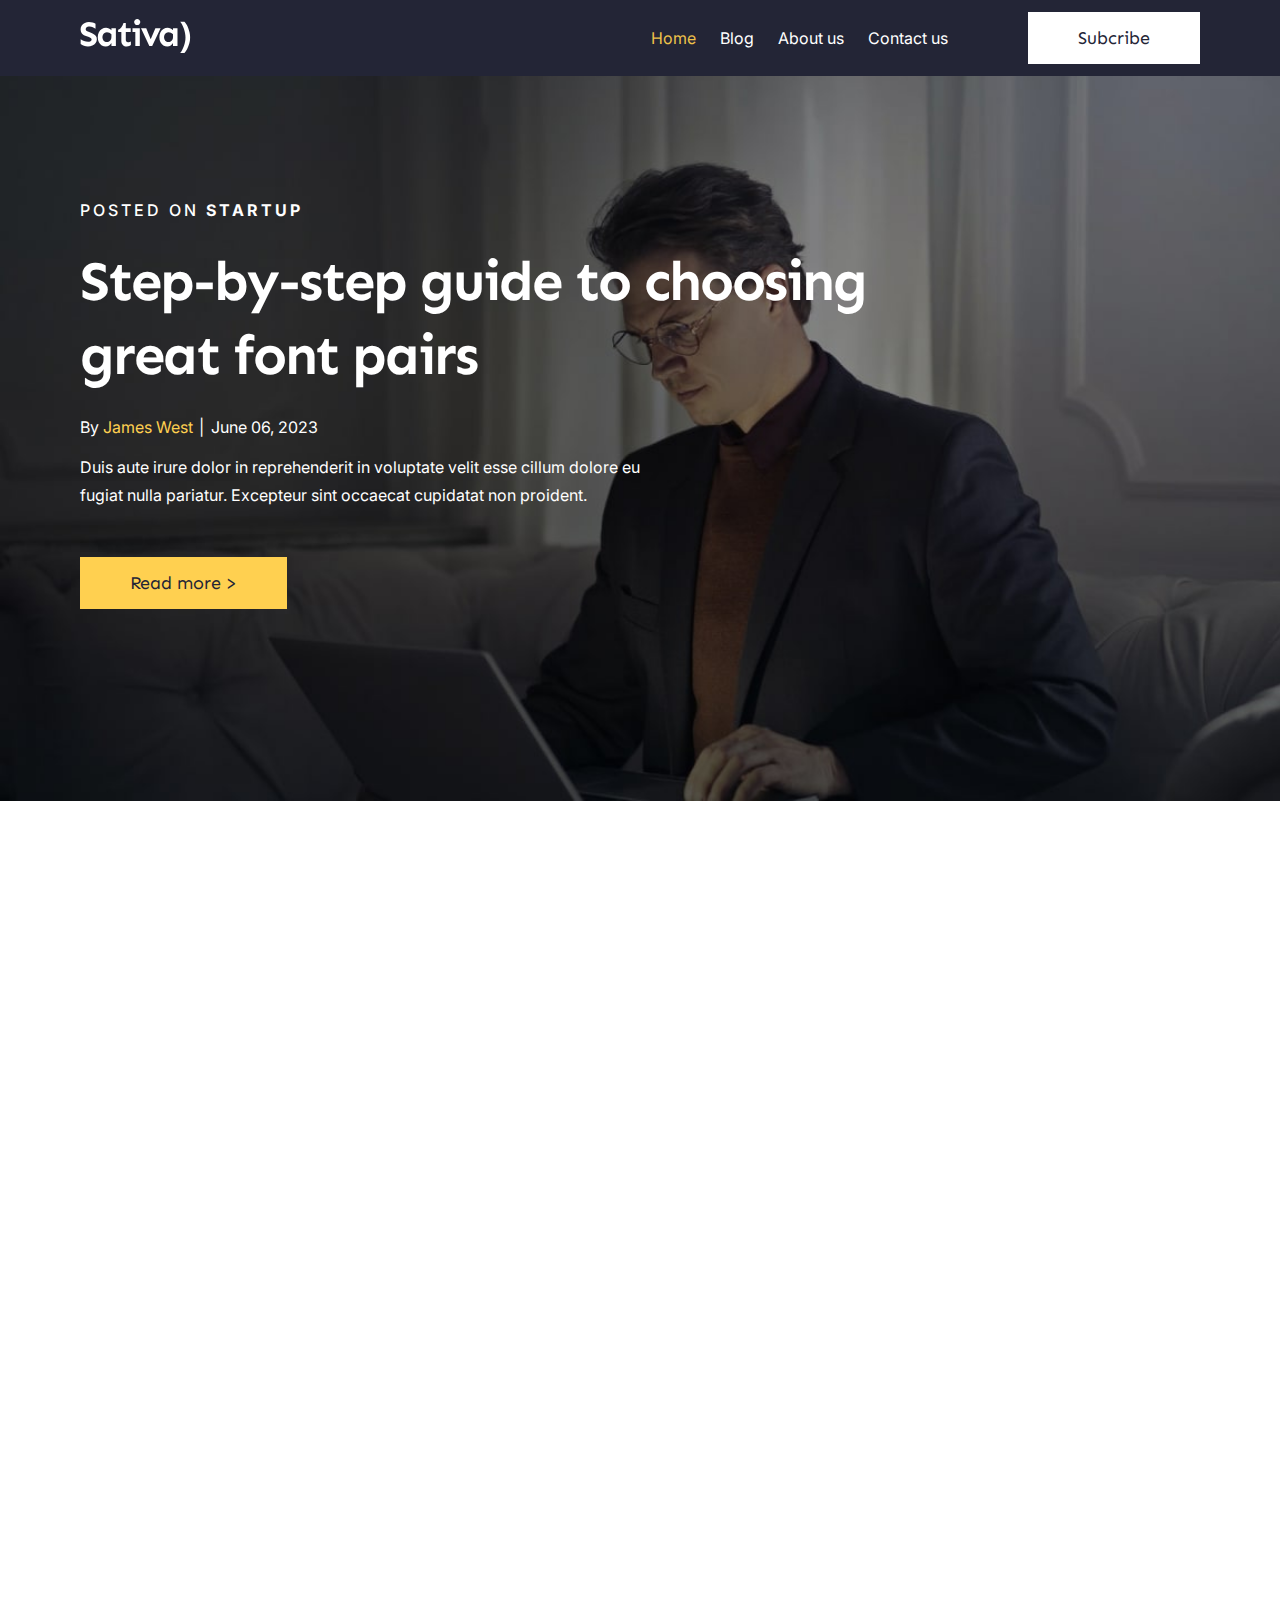
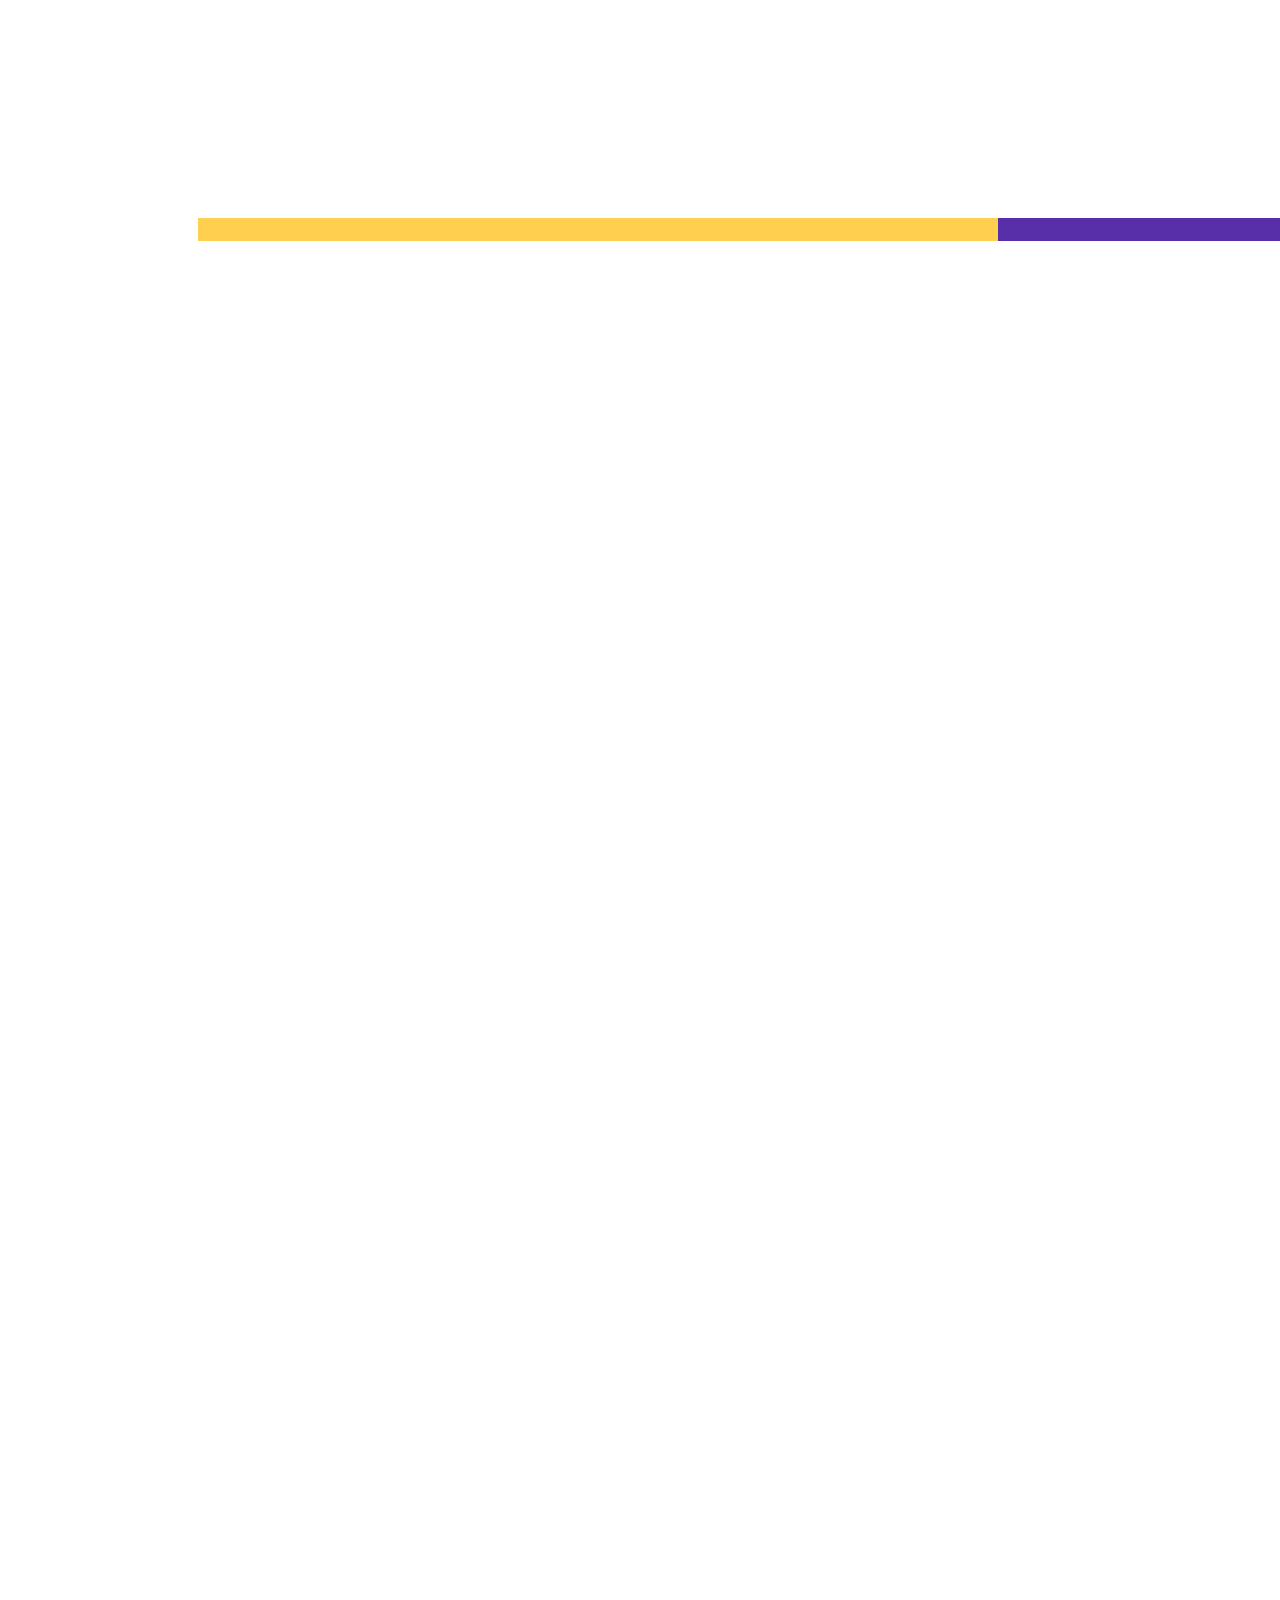
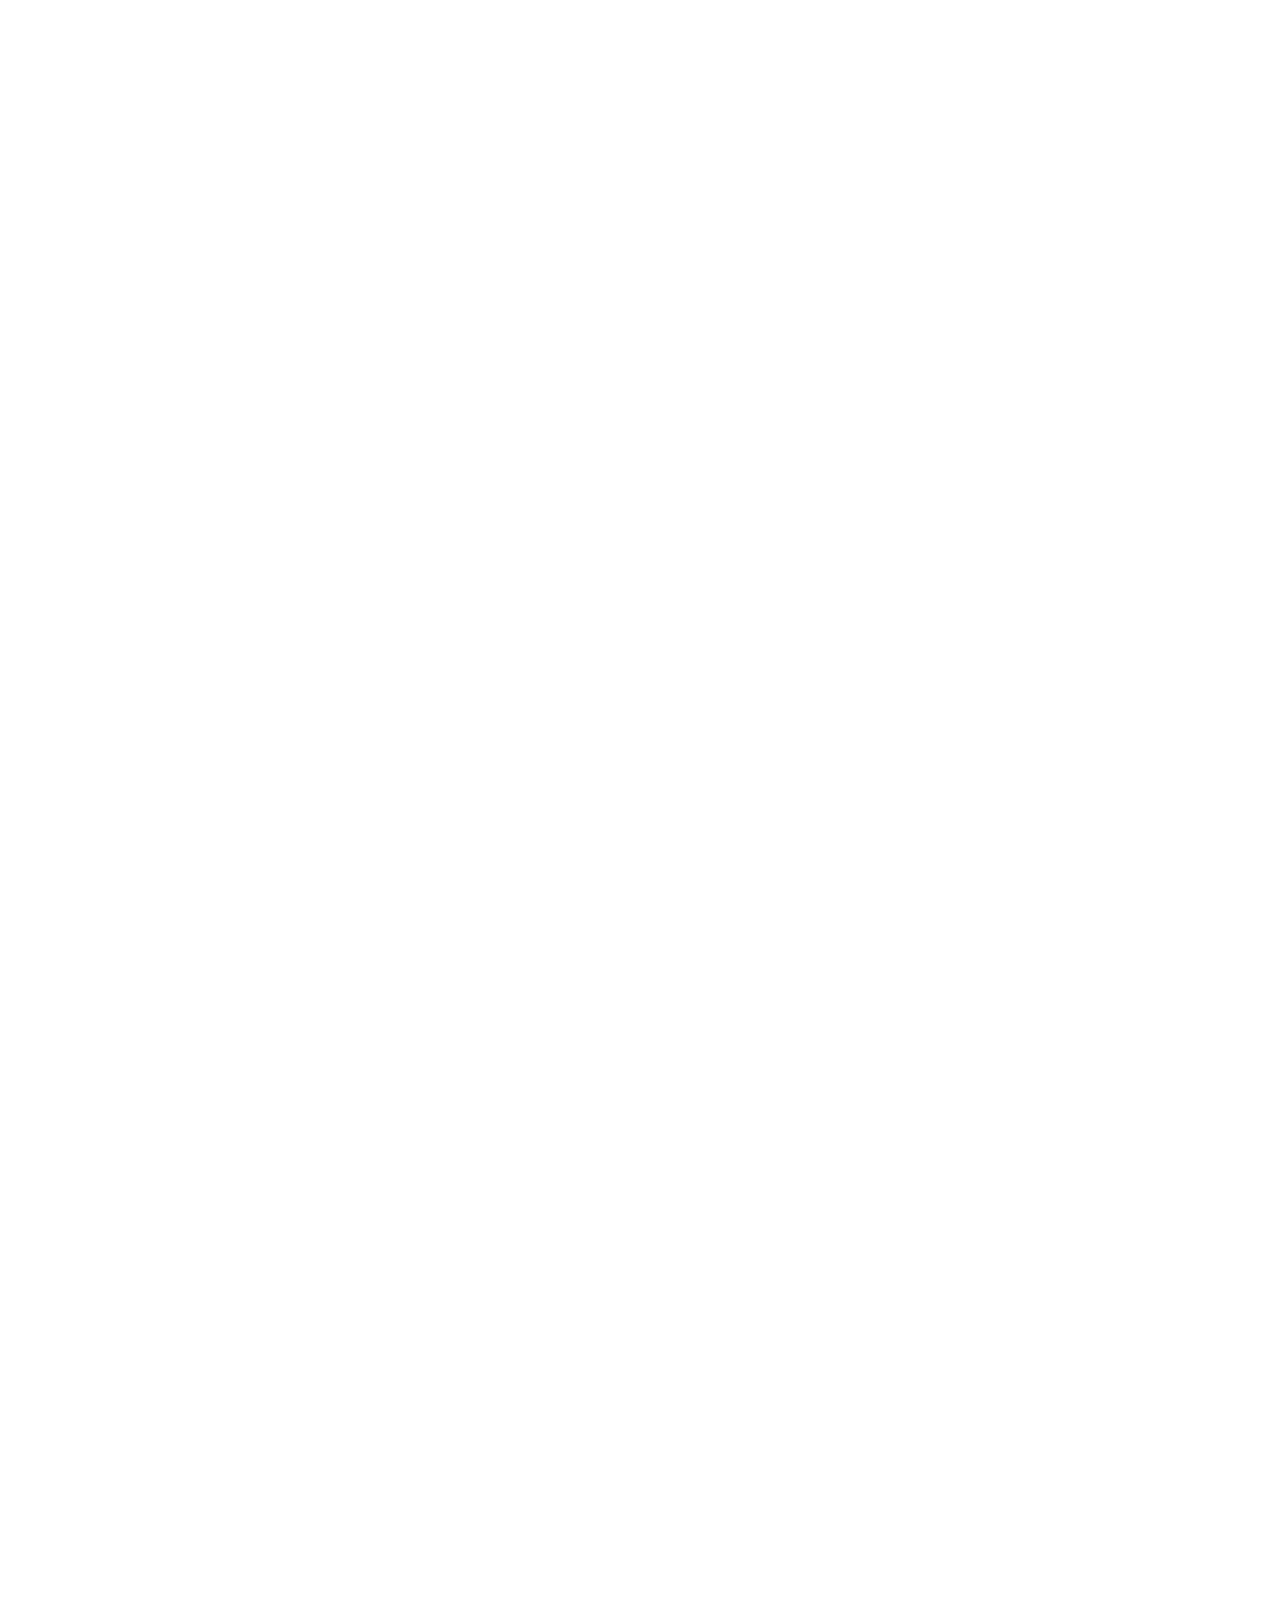
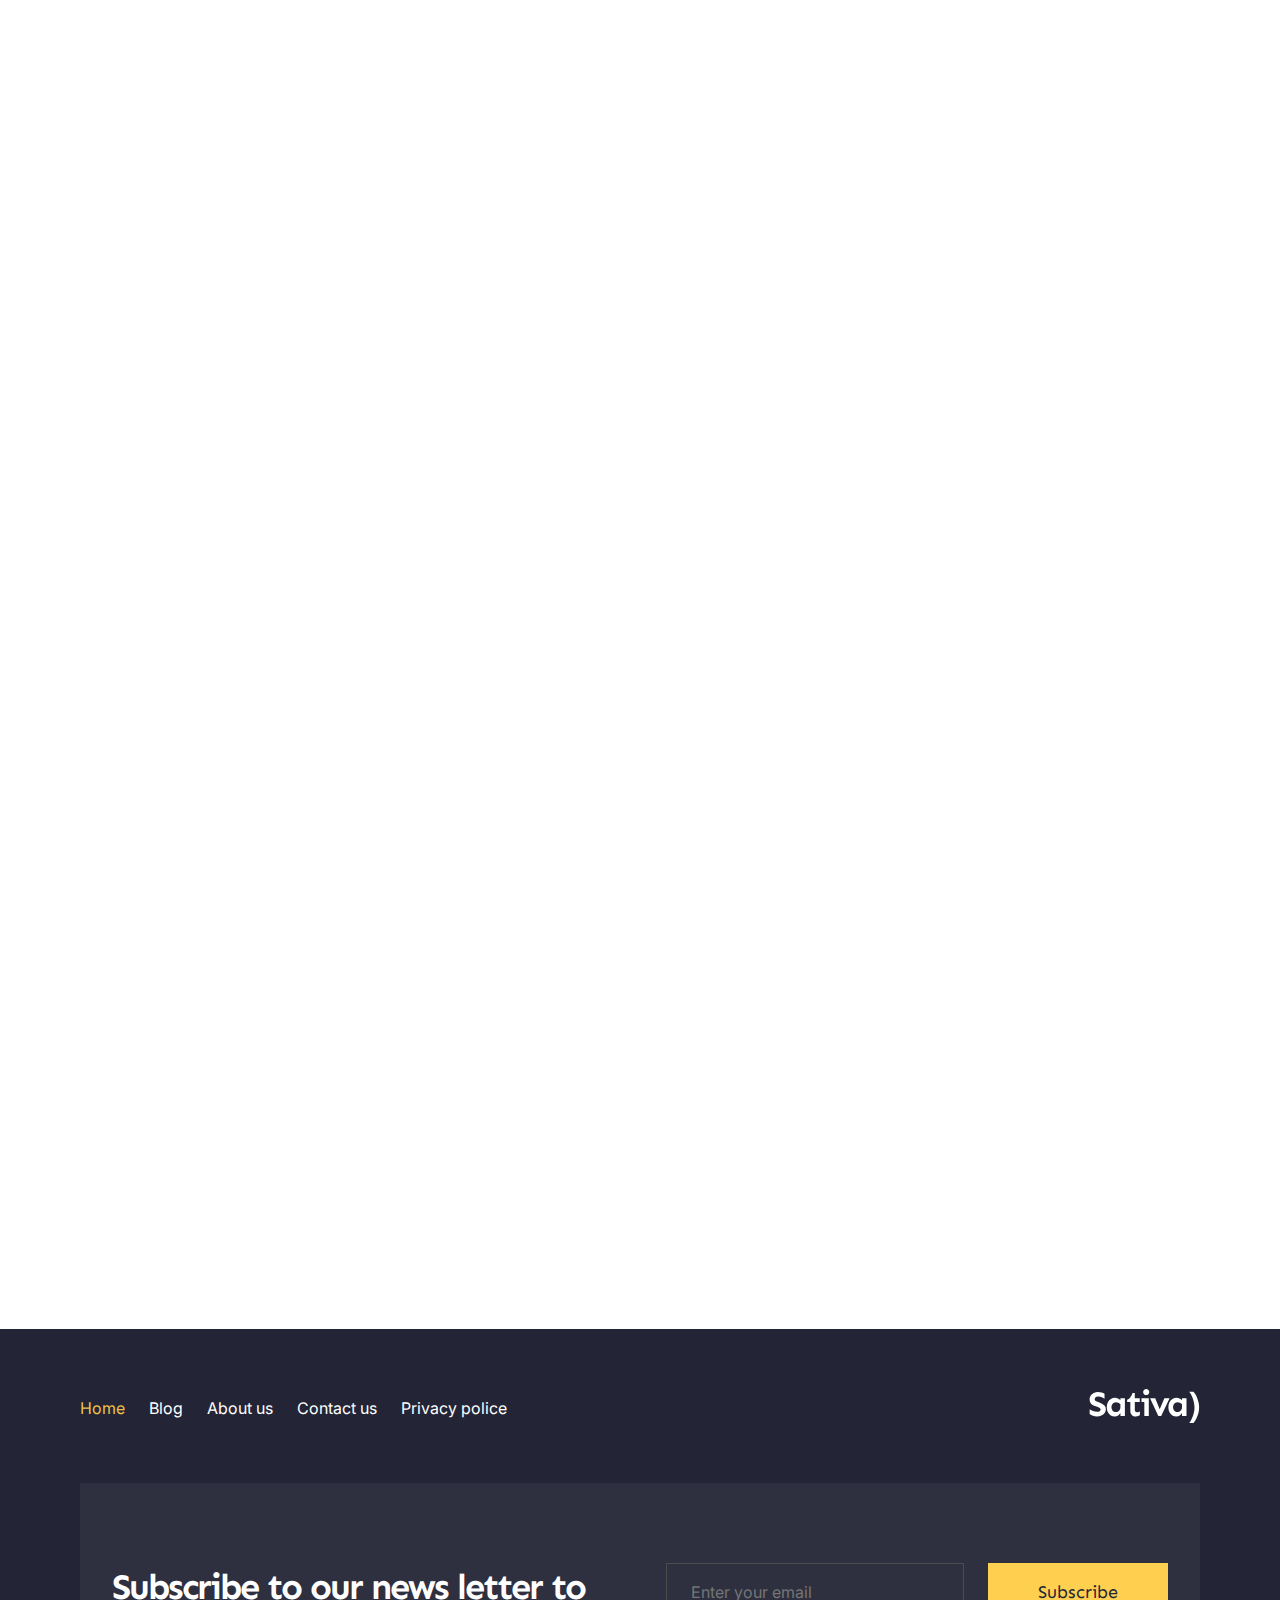
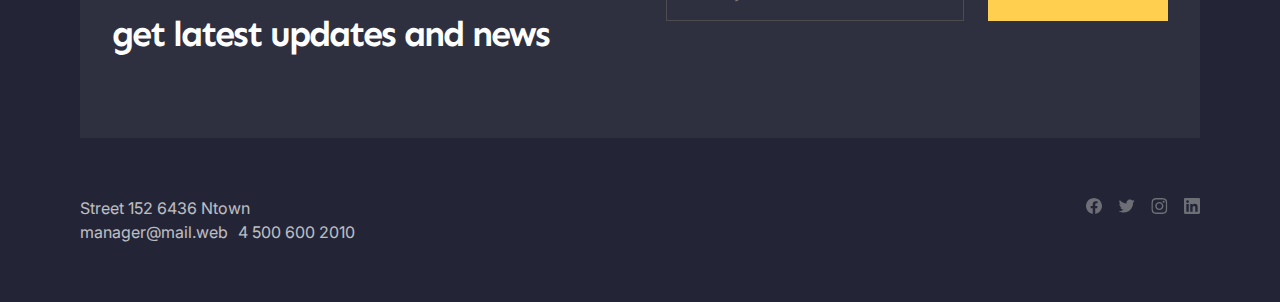
==== index.html @ 49f42a36 "Set of changes" ====
<!DOCTYPE html>
<html lang="en">
<head>
    <meta charset="UTF-8">
    <meta http-equiv="X-UA-Compatible" content="IE=edge">
    <meta name="viewport" content="width=device-width, initial-scale=1.0">
    <title>Home &mdash; Sativa&#41;</title>
    <link rel="stylesheet" href="./assets/css/styles.css">
    <link rel="icon" href="favicon.ico"> <!-- 32×32 -->
    <link rel="apple-touch-icon" href="images/favicons/apple.png">  <!-- 180×180 -->
</head>
<body class="home">
    <header class="home__header header">
        <div class="header__container">
            <div class="header__logo logo">
                <a href="#" class="logo__link">
                    <svg class="logo__svg" width="111" height="35" viewBox="0 0 111 35" xmlns="http://www.w3.org/2000/svg">
                        <path d="M8.94922 2.98828C10.3086 2.98828 11.5508 3.17578 12.6758 3.55078C13.8008 3.92578 14.75 4.35938 15.5234 4.85156V9.66797C14.6797 9.15234 13.7773 8.67188 12.8164 8.22656C11.8555 7.78125 10.7656 7.55859 9.54688 7.55859C8.9375 7.55859 8.32812 7.65234 7.71875 7.83984C7.13281 8.02734 6.64062 8.30859 6.24219 8.68359C5.86719 9.05859 5.67969 9.53906 5.67969 10.125C5.67969 10.8984 6.01953 11.4844 6.69922 11.8828C7.37891 12.2812 8.21094 12.6797 9.19531 13.0781L12.0781 14.2734C13.7188 14.9766 14.9258 15.832 15.6992 16.8398C16.4727 17.8477 16.8594 18.9961 16.8594 20.2852C16.8594 21.6914 16.4492 22.9336 15.6289 24.0117C14.832 25.0664 13.7539 25.8984 12.3945 26.5078C11.0586 27.1172 9.57031 27.4219 7.92969 27.4219C6.54688 27.4219 5.22266 27.1875 3.95703 26.7188C2.69141 26.25 1.58984 25.6758 0.652344 24.9961V20.1797C1.68359 20.9297 2.82031 21.5625 4.0625 22.0781C5.30469 22.5938 6.62891 22.8516 8.03516 22.8516C9.01953 22.8516 9.86328 22.6641 10.5664 22.2891C11.2695 21.8906 11.6211 21.3047 11.6211 20.5312C11.6211 19.9219 11.3281 19.4297 10.7422 19.0547C10.1797 18.6562 9.55859 18.3281 8.87891 18.0703L5.25781 16.6641C3.42969 15.9609 2.1875 15.0469 1.53125 13.9219C0.898438 12.7734 0.582031 11.5078 0.582031 10.125C0.582031 8.69531 0.96875 7.45312 1.74219 6.39844C2.53906 5.32031 3.57031 4.48828 4.83594 3.90234C6.10156 3.29297 7.47266 2.98828 8.94922 2.98828ZM26.0391 8.78906C27 8.78906 27.9727 9.01172 28.957 9.45703C29.9414 9.90234 30.7617 10.5 31.418 11.25V9.24609H35.8828V27H31.418V24.0117C30.9023 24.9727 30.1523 25.8047 29.168 26.5078C28.1836 27.1875 27.0352 27.5273 25.7227 27.5273C24.293 27.5273 22.9688 27.1641 21.75 26.4375C20.5547 25.7109 19.5938 24.6562 18.8672 23.2734C18.1406 21.8906 17.7773 20.2148 17.7773 18.2461C17.7773 16.2773 18.1406 14.5898 18.8672 13.1836C19.6172 11.7773 20.6133 10.6992 21.8555 9.94922C23.1211 9.17578 24.5156 8.78906 26.0391 8.78906ZM26.9531 13.1484C26.0156 13.1484 25.207 13.3945 24.5273 13.8867C23.8711 14.3555 23.3555 14.9766 22.9805 15.75C22.6055 16.5234 22.418 17.3555 22.418 18.2461C22.418 19.582 22.8164 20.7188 23.6133 21.6562C24.4336 22.5938 25.5117 23.0625 26.8477 23.0625C27.6445 23.0625 28.3828 22.8516 29.0625 22.4297C29.7656 22.0078 30.3281 21.4219 30.75 20.6719C31.1953 19.8984 31.418 18.9727 31.418 17.8945V15.3633C30.7852 14.6836 30.0938 14.1445 29.3438 13.7461C28.6172 13.3477 27.8203 13.1484 26.9531 13.1484ZM45.8008 4.07812V9.24609H50.7227V12.9727H45.8008V20.6367C45.8008 21.4336 45.9766 22.0664 46.3281 22.5352C46.7031 22.9805 47.2539 23.2031 47.9805 23.2031C48.6133 23.2031 49.1523 23.1328 49.5977 22.9922C50.0664 22.8516 50.5 22.6523 50.8984 22.3945V25.9453C50.4531 26.3906 49.8906 26.7656 49.2109 27.0703C48.5547 27.375 47.7227 27.5273 46.7148 27.5273C45.1211 27.5273 43.8203 27.0234 42.8125 26.0156C41.8281 24.9844 41.3359 23.5781 41.3359 21.7969V12.9727H38.1367V10.6875C39.2617 10.2891 40.293 9.53906 41.2305 8.4375C42.1914 7.33594 42.9531 5.88281 43.5156 4.07812H45.8008ZM57.1953 0C58.0391 0 58.7656 0.304687 59.375 0.914062C59.9844 1.5 60.2891 2.20312 60.2891 3.02344C60.2891 3.82031 59.9844 4.52344 59.375 5.13281C58.7656 5.74219 58.0391 6.04688 57.1953 6.04688C56.3516 6.04688 55.625 5.74219 55.0156 5.13281C54.4297 4.52344 54.1367 3.82031 54.1367 3.02344C54.1367 2.20312 54.4297 1.5 55.0156 0.914062C55.625 0.304687 56.3516 0 57.1953 0ZM59.7969 9.24609V27H55.332V13.043H52.4844V9.24609H59.7969ZM80.5781 9.24609L72.1758 27H69.3281L61.0312 9.24609H66.2344L70.6992 20.25L75.375 9.24609H80.5781ZM87.6484 8.78906C88.6094 8.78906 89.582 9.01172 90.5664 9.45703C91.5508 9.90234 92.3711 10.5 93.0273 11.25V9.24609H97.4922V27H93.0273V24.0117C92.5117 24.9727 91.7617 25.8047 90.7773 26.5078C89.793 27.1875 88.6445 27.5273 87.332 27.5273C85.9023 27.5273 84.5781 27.1641 83.3594 26.4375C82.1641 25.7109 81.2031 24.6562 80.4766 23.2734C79.75 21.8906 79.3867 20.2148 79.3867 18.2461C79.3867 16.2773 79.75 14.5898 80.4766 13.1836C81.2266 11.7773 82.2227 10.6992 83.4648 9.94922C84.7305 9.17578 86.125 8.78906 87.6484 8.78906ZM88.5625 13.1484C87.625 13.1484 86.8164 13.3945 86.1367 13.8867C85.4805 14.3555 84.9648 14.9766 84.5898 15.75C84.2148 16.5234 84.0273 17.3555 84.0273 18.2461C84.0273 19.582 84.4258 20.7188 85.2227 21.6562C86.043 22.5938 87.1211 23.0625 88.457 23.0625C89.2539 23.0625 89.9922 22.8516 90.6719 22.4297C91.375 22.0078 91.9375 21.4219 92.3594 20.6719C92.8047 19.8984 93.0273 18.9727 93.0273 17.8945V15.3633C92.3945 14.6836 91.7031 14.1445 90.9531 13.7461C90.2266 13.3477 89.4297 13.1484 88.5625 13.1484ZM100.168 2.74219H104.422C105.148 3.49219 105.852 4.44141 106.531 5.58984C107.211 6.73828 107.82 8.01562 108.359 9.42188C108.898 10.8281 109.32 12.293 109.625 13.8164C109.953 15.3398 110.117 16.8633 110.117 18.3867C110.117 20.5195 109.836 22.5938 109.273 24.6094C108.734 26.625 108.031 28.4414 107.164 30.0586C106.297 31.6992 105.383 33.0234 104.422 34.0312H100.168C100.871 33.2344 101.539 32.2383 102.172 31.043C102.828 29.8477 103.402 28.5352 103.895 27.1055C104.387 25.6992 104.773 24.2461 105.055 22.7461C105.336 21.2461 105.477 19.793 105.477 18.3867C105.477 17.0742 105.336 15.6797 105.055 14.2031C104.773 12.7031 104.387 11.2266 103.895 9.77344C103.402 8.32031 102.828 6.98437 102.172 5.76562C101.539 4.54688 100.871 3.53906 100.168 2.74219Z"/>
                    </svg>
                </a>
            </div>
            <div class="header__menu menu">
                <div class="menu__icon">
                    <span class="menu__stripe"></span>
                </div>
                <nav class="menu__body">
                    <ul class="menu__list">
                        <li class="menu__item">
                            <a href="#" class="menu__link menu__link_current">Home</a>
                        </li>
                        <li class="menu__item">
                            <a href="./pages/blog.html" class="menu__link">Blog</a>
                        </li>
                        <li class="menu__item">
                            <a href="./pages/about.html" class="menu__link">About us</a>
                        </li>
                        <li class="menu__item">
                            <a href="./pages/contact.html" class="menu__link">Contact us</a>
                        </li>
                        <li class="menu__item">
                            <a data-goto="#subscribe" href="#" class="menu__link menu__link_hidden">Subscribe</a>
                        </li>
                        <li class="menu__item">
                            <a href="./pages/privacy.html" class="menu__link menu__link_hidden">Privacy policy</a>
                        </li>
                    </ul>
                </nav>
            </div>
            <a data-goto="#subscribe" href="#" class="header__subscribe button button_white">Subcribe</a>
        </div>
    </header>
    <main class="home__main">
        <h1 hidden>Sativa</h1>
        <section class="home__hero hero">
            <div class="hero__container">
                <div class="hero__body">
                    <p class="hero__label label label_light label_fw500">
                        Posted on <strong>startup</strong>
                    </p>
                    <p class="hero__title title title_56px title_light">Step-by-step guide to choosing great font pairs</p>
                    <p class="hero__info publish-info publish-info_light">
                        <span class="publish-info__authorship">
                            By
                            <span class="publish-info__name publish-info__name_yellow">James West</span>
                        </span>
                        <span class="publish-info__separator">&#124;</span>
                        <time class="publish-info__date" datetime="2023-06-06">June 06, 2023</time>
                    </p>
                    <p class="hero__text text text_light">Duis aute irure dolor in reprehenderit in voluptate velit esse cillum dolore eu fugiat nulla pariatur. Excepteur sint occaecat cupidatat non proident.</p>
                </div>
                <a href="./pages/post.html" class="hero__button button">Read more &#62;</a>
            </div>
        </section>
        <section class="home__featured featured">
            <div class="featured__container">
                <section class="featured__post">
                    <h2 class="featured__title title title_36px">Featured post</h2>
                    <div class="post-featured">
                        <div class="post-featured__picture">
                            <img class="post-featured__img" src="./assets/img/featured_post_pic.jpg" alt="light building with many windows">
                        </div>
                        <p class="post-featured__info publish-info">
                            <span class="publish-info__authorship">
                                By
                                <span class="publish-info__name">James Doe</span>
                            </span>
                            <span class="publish-info__separator">&#124;</span>
                            <time class="publish-info__date" datetime="2023-07-17">Jule 17, 2023</time>
                        </p>
                        <h3 class="post-featured__title title title_28px">Lorem ipsum dolor sit amet, consectetur adipiscing elit, sed do eiusmod tempor.</h3>
                        <p class="post-featured__text text">
                            Duis aute irure dolor in reprehenderit in voluptate velit esse cillum dolore eu fugiat nulla pariatur. Excepteur sint occaecat cupidatat non proident.
                        </p>
                        <a href="./pages/post.html" class="post-featured__button button">Read more &#62;</a>
                    </div>
                </section>
                <section class="featured__more">
                    <div class="featured__row">
                        <h2 class="featured__title title title_36px">More posts</h2>
                        <a href="./pages/blog.html" class="featured__button view-button">View all</a>
                    </div>
                    <ul class="featured__list posts-list">
                        <li class="posts-list__item">
                            <p class="posts-list__info publish-info publish-info">
                                <span class="publish-info__authorship">
                                    By
                                    <span class="publish-info__name">John Deo</span>
                                </span>
                                <span class="publish-info__separator">&#124;</span>
                                <time class="publish-info__date" datetime="2023-08-23">Aug 23, 2023</time>
                            </p>
                            <a href="./pages/post.html" class="posts-list__link">
                                <h4 class="posts-list__title title title_24px">
                                    8 Figma design systems that you can download for free today.
                                </h4>
                            </a>
                        </li>
                        <li class="posts-list__item">
                            <p class="posts-list__info publish-info publish-info">
                                <span class="publish-info__authorship">
                                    By
                                    <span class="publish-info__name">John Deo</span>
                                </span>
                                <span class="publish-info__separator">&#124;</span>
                                <time class="publish-info__date" datetime="2023-08-23">Aug 23, 2023</time>
                            </p>
                            <a href="./pages/post.html" class="posts-list__link">
                                <h4 class="posts-list__title title title_24px">
                                    8 Figma design systems that you can download for free today.
                                </h4>
                            </a>
                        </li>
                        <li class="posts-list__item">
                            <p class="posts-list__info publish-info publish-info">
                                <span class="publish-info__authorship">
                                    By
                                    <span class="publish-info__name">John Deo</span>
                                </span>
                                <span class="publish-info__separator">&#124;</span>
                                <time class="publish-info__date" datetime="2023-08-23">Aug 23, 2023</time>
                            </p>
                            <a href="./pages/post.html" class="posts-list__link">
                                <h4 class="posts-list__title title title_24px">
                                    8 Figma design systems that you can download for free today.
                                </h4>
                            </a>
                        </li>
                    </ul>
                </section>
            </div>
        </section>
        <div class="home__decorate decorate">
            <div class="decorate__white"></div>
            <div class="decorate__yellow"></div>
            <div class="decorate__purple"></div>
        </div>
        <section class="home__whoweare whoweare">
            <div class="whoweare__container">
                <div class="whoweare__wrap">
                    <div class="whoweare__row">
                        <section class="whoweare__about">
                            <p class="whoweare__label label">About us</p>
                            <p class="whoweare__title title title_36px">
                                We are a community of content writers who share their learnings
                            </p>
                            <p class="whoweare__text text">
                                Lorem ipsum dolor sit amet, consectetur adipiscing elit, sed do eiusmod tempor incididunt ut labore et dolore magna aliqua.
                            </p>
                        </section>
                        <section class="whoweare__mission">
                            <p class="whoweare__label label">Our mission</p>
                            <p class="whoweare__title title title_36px">
                                Creating valuable content for creatives all around the world
                            </p>
                            <p class="whoweare__text text">
                                Lorem ipsum dolor sit amet, consectetur adipiscing elit, sed do eiusmod tempor incididunt ut labore et dolore magna aliqua. Ut enim ad minim veniam, quis nostrud exercitation ullamco laboris nisi ut aliquip ex ea commodo consequat.
                            </p>
                        </section>
                    </div>
                    <a href="./pages/about.html" class="whoweare__btn button button_transparent">Read more &#62;</a>
                </div>
            </div>
        </section>
        <section class="home__categories categories">
            <div class="categories__container">
                <h2 class="categories__title title title_36px">Choose a Category</h2>
                <ul class="categories__list list-categories">
                    <li class="list-categories__item">
                        <a href="./pages/category.html" class="list-categories__link">
                            <div class="list-categories__body">
                                <div class="list-categories__icon">
                                    <img src="./assets/img/business_icon.svg" alt="" class="list-categories__img">
                                </div>
                                <h3 class="list-categories__title title title_28px">Business</h3>
                                <p class="list-categories__text text">Lorem ipsum dolor sit amet, consectetuer adipiscing elit.</p>
                            </div>
                        </a>
                    </li>
                    <li class="list-categories__item">
                        <a href="./pages/category.html" class="list-categories__link">
                            <div class="list-categories__body">
                                <div class="list-categories__icon">
                                    <img src="./assets/img/startup_icon.svg" alt="" class="list-categories__img">
                                </div>
                                <h3 class="list-categories__title title title_28px">Startup</h3>
                                <p class="list-categories__text text">Lorem ipsum dolor sit amet, consectetuer adipiscing elit.</p>
                            </div>
                        </a>
                    </li>
                    <li class="list-categories__item">
                        <a href="./pages/category.html" class="list-categories__link">
                            <div class="list-categories__body">
                                <div class="list-categories__icon">
                                    <img src="./assets/img/economy_icon.svg" alt="" class="list-categories__img">
                                </div>
                                <h3 class="list-categories__title title title_28px">Economy</h3>
                                <p class="list-categories__text text">Lorem ipsum dolor sit amet, consectetuer adipiscing elit.</p>
                            </div>
                        </a>
                    </li>
                    <li class="list-categories__item">
                        <a href="./pages/category.html" class="list-categories__link">
                            <div class="list-categories__body">
                                <div class="list-categories__icon">
                                    <img src="./assets/img/tech_icon.svg" alt="" class="list-categories__img">
                                </div>
                                <h3 class="list-categories__title title title_28px">Technology</h3>
                                <p class="list-categories__text text">Lorem ipsum dolor sit amet, consectetuer adipiscing elit.</p>
                            </div>
                        </a>
                    </li>
                </ul>
            </div>
        </section>
        <section class="home__history history">
            <div class="history__container">
                <div class="history__wrap">
                    <p class="history__label label">Why we started</p>
                    <h2 class="history__title title title_48px">
                        It started out as a simple idea and evolved into our passion
                    </h2>
                    <p class="history__text text">
                        Lorem ipsum dolor sit amet, consectetur adipiscing elit, sed do eiusmod tempor incididunt ut labore et dolore magna aliqua. Ut enim ad minim veniam, quis nostrud exercitation ullamco laboris nisi ut aliquip.
                    </p>
                    <a href="./pages/about.html" class="history__btn button">Discover our history &#62;</a>
                </div>
            </div>
        </section>
        <section class="home__authors authors">
            <div class="authors__container">
                <h2 class="authors__title title title_36px">Our authors</h2>
                <ul class="authors__list writers">
                    <li class="writers__item">
                        <a href="./pages/author.html" class="writers__link">
                            <div class="writers__avatar">
                                <img src="./assets/img/floyd_miles.jpg" alt="man in yellow shirt wearing glasses" class="writers__img">
                            </div>
                            <p class="writers__name title title_28px">Floyd Miles</p>
                        </a>               
                        <p class="writers__text text text_14px">Content Writer @Company</p>
                        <ul class="writers__social social-links">
                            <li class="social-links__item">
                                <a href="https://www.facebook.com" class="social-links__link" target="_blank">
                                    <div class="social-links__icon">
                                        <img src="./assets/img/fb_icon.svg" alt="facebook logo" class="social-links__img">
                                    </div>
                                </a>
                            </li>
                            <li class="social-links__item">
                                <a href="https://www.twitter.com" class="social-links__link" target="_blank">
                                    <div class="social-links__icon">
                                        <img src="./assets/img/twitter_icon.svg" alt="twitter logo" class="social-links__img">
                                    </div>
                                </a>
                            </li>
                            <li class="social-links__item">
                                <a href="https://www.instagram.com" class="social-links__link" target="_blank">
                                    <div class="social-links__icon">
                                        <img src="./assets/img/inst_icon.svg" alt="instagram icon" class="social-links__img">
                                    </div>
                                </a>
                            </li>
                            <li class="social-links__item">
                                <a href="https://www.linkedin.com" class="social-links__link" target="_blank">
                                    <div class="social-links__icon">
                                        <img src="./assets/img/linkedin_icon.svg" alt="LinkedIn logo" class="social-links__img">
                                    </div>
                                </a>
                            </li>
                        </ul>
                    </li>
                    <li class="writers__item">
                        <a href="./pages/author.html" class="writers__link">
                            <div class="writers__avatar">
                                <img src="./assets/img/dianne_russell.jpg" alt="women in white and black shirt wearing sunglasses" class="writers__img">
                            </div>
                            <p class="writers__name title title_28px">Dianne Russell</p>
                        </a>
                        <p class="writers__text text text_14px">Content Writer @Company</p>
                        <ul class="writers__social social-links">
                            <li class="social-links__item">
                                <a href="https://www.facebook.com" class="social-links__link" target="_blank">
                                    <div class="social-links__icon">
                                        <img src="./assets/img/fb_icon.svg" alt="facebook logo" class="social-links__img">
                                    </div>
                                </a>
                            </li>
                            <li class="social-links__item">
                                <a href="https://www.twitter.com" class="social-links__link" target="_blank">
                                    <div class="social-links__icon">
                                        <img src="./assets/img/twitter_icon.svg" alt="twitter logo" class="social-links__img">
                                    </div>
                                </a>
                            </li>
                            <li class="social-links__item">
                                <a href="https://www.instagram.com" class="social-links__link" target="_blank">
                                    <div class="social-links__icon">
                                        <img src="./assets/img/inst_icon.svg" alt="instagram icon" class="social-links__img">
                                    </div>
                                </a>
                            </li>
                            <li class="social-links__item">
                                <a href="https://www.linkedin.com" class="social-links__link" target="_blank">
                                    <div class="social-links__icon">
                                        <img src="./assets/img/linkedin_icon.svg" alt="LinkedIn logo" class="social-links__img">
                                    </div>
                                </a>
                            </li>
                        </ul>
                    </li>
                    <li class="writers__item">
                        <a href="./pages/about.html" class="writers__link">
                            <div class="writers__avatar">
                                <img src="./assets/img/jenny_wilson.jpg" alt="women in white shirt" class="writers__img">
                            </div>
                            <p class="writers__name title title_28px">Jenny Wilson</p>
                        </a>
                        <p class="writers__text text text_14px">Content Writer @Company</p>
                        <ul class="writers__social social-links">
                            <li class="social-links__item">
                                <a href="https://www.facebook.com" class="social-links__link" target="_blank">
                                    <div class="social-links__icon">
                                        <img src="./assets/img/fb_icon.svg" alt="facebook logo" class="social-links__img">
                                    </div>
                                </a>
                            </li>
                            <li class="social-links__item">
                                <a href="https://www.twitter.com" class="social-links__link" target="_blank">
                                    <div class="social-links__icon">
                                        <img src="./assets/img/twitter_icon.svg" alt="twitter logo" class="social-links__img">
                                    </div>
                                </a>
                            </li>
                            <li class="social-links__item">
                                <a href="https://www.instagram.com" class="social-links__link" target="_blank">
                                    <div class="social-links__icon">
                                        <img src="./assets/img/inst_icon.svg" alt="instagram icon" class="social-links__img">
                                    </div>
                                </a>
                            </li>
                            <li class="social-links__item">
                                <a href="https://www.linkedin.com" class="social-links__link" target="_blank">
                                    <div class="social-links__icon">
                                        <img src="./assets/img/linkedin_icon.svg" alt="LinkedIn logo" class="social-links__img">
                                    </div>
                                </a>
                            </li>
                        </ul>
                    </li>
                    <li class="writers__item">
                        <a href="./pages/about.html" class="writers__link">
                            <div class="writers__avatar">
                                <img src="./assets/img/leslie_alexander.jpg" alt="women smilling" class="writers__img">
                            </div>
                            <p class="writers__name title title_28px">Leslie Alexander</p>
                        </a>
                        <p class="writers__text text text_14px">Content Writer @Company</p>
                        <ul class="writers__social social-links">
                            <li class="social-links__item">
                                <a href="https://www.facebook.com" class="social-links__link" target="_blank">
                                    <div class="social-links__icon">
                                        <img src="./assets/img/fb_icon.svg" alt="facebook logo" class="social-links__img">
                                    </div>
                                </a>
                            </li>
                            <li class="social-links__item">
                                <a href="https://www.twitter.com" class="social-links__link" target="_blank">
                                    <div class="social-links__icon">
                                        <img src="./assets/img/twitter_icon.svg" alt="twitter logo" class="social-links__img">
                                    </div>
                                </a>
                            </li>
                            <li class="social-links__item">
                                <a href="https://www.instagram.com" class="social-links__link" target="_blank">
                                    <div class="social-links__icon">
                                        <img src="./assets/img/inst_icon.svg" alt="instagram icon" class="social-links__img">
                                    </div>
                                </a>
                            </li>
                            <li class="social-links__item">
                                <a href="https://www.linkedin.com" class="social-links__link" target="_blank">
                                    <div class="social-links__icon">
                                        <img src="./assets/img/linkedin_icon.svg" alt="LinkedIn logo" class="social-links__img">
                                    </div>
                                </a>
                            </li>
                        </ul>
                    </li>
                </ul>
            </div>
        </section>
        <section class="home__interaction interaction" id="companies-anchor">
            <div class="interaction__container">
                <div class="interaction__title">
                    <p class="text text_14px">We are</p>
                    <p class="text text_24px">Featured in</p>
                </div>
                <ul class="interaction__list">
                    <li class="interaction__item">
                        <a href="#companies-anchor" class="interaction__link">
                            <div class="interaction__logo">
                                <img src="./assets/img/company_logo_01.png" class="interaction__img">
                            </div>
                        </a>
                    </li>
                    <li class="interaction__item">
                        <a href="#companies-anchor" class="interaction__link">
                            <div class="interaction__logo">
                                <img src="./assets/img/company_logo_02.png" class="interaction__img">
                            </div>
                        </a>
                    </li>
                    <li class="interaction__item">
                        <a href="#companies-anchor" class="interaction__link">
                            <div class="interaction__logo">
                                <img src="./assets/img/company_logo_03.png" class="interaction__img">
                            </div>
                        </a>
                    </li>
                    <li class="interaction__item">
                        <a href="#companies-anchor" class="interaction__link">
                            <div class="interaction__logo">
                                <img src="./assets/img/company_logo_04.png" class="interaction__img">
                            </div>
                        </a>
                    </li>
                    <li class="interaction__item">
                        <a href="#companies-anchor" class="interaction__link">
                            <div class="interaction__logo">
                                <img src="./assets/img/company_logo_05.png" class="interaction__img">
                            </div>
                        </a>
                    </li>
                </ul>
            </div>
        </section>
        <section class="home__testimonials testimonials">
            <div class="testimonials__container">
                <div class="testimonials__wrap">
                    <div class="testimonials__header">
                        <p class="testimonials__label label">Testimonials</p>
                        <h2 class="testimonials__title title title_36px">
                            What people say about our blog
                        </h2>
                        <p class="testimonials__text text text_dark">
                            Lorem ipsum dolor sit amet, consectetur adipiscing elit, sed do eiusmod tempor.
                        </p>
                    </div>
                    <div class="testimonials__body">
                        <p class="testimonials__feedback title title_24px _hidden">
                            Lorem ipsum dolor sit amet, consectetur adipiscing elit, sed do eiusmod tempor incididunt ut labore et dolore magna aliqua.
                        </p>
                        <p class="testimonials__feedback title title_24px _hidden">
                            Lorem ipsum dolor sit, amet consectetur adipisicing elit. Nostrum repellat veritatis voluptatibus nobis neque asperiores quam quaerat ad dolorum, sunt explicabo eius vel suscipit obcaecati reprehenderit quos sit vitae recusandae.
                        </p>
                        <p class="testimonials__feedback title title_24px _hidden">
                            Lorem ipsum dolor sit amet consectetur, adipisicing elit. Perferendis culpa blanditiis voluptas ipsa aspernatur fugit explicabo necessitatibus sed veniam placeat dicta porro ea solut.
                        </p>
                        <div class="testimonials__footer">
                            <div class="testimonials__profile person-profile _hidden">
                                <div class="person-profile__avatar">
                                    <img src="./assets/img/person_profile_small.jpg" alt="man wearing sunglasses" class="person-profile__img">
                                </div>
                                <div class="person-profile__body">
                                    <p class="person-profile__name title title_24px">Gregory Willson</p>
                                    <p class="person-profile__location text">Los angeles, USA</p>
                                </div>
                            </div>
                            <div class="testimonials__profile person-profile _hidden">
                                <div class="person-profile__avatar">
                                    <img src="./assets/img/person_profile_small.jpg" alt="man wearing sunglasses" class="person-profile__img">
                                </div>
                                <div class="person-profile__body">
                                    <p class="person-profile__name title title_24px">Fritz Bruger</p>
                                    <p class="person-profile__location text">Berlin, Germany</p>
                                </div>
                            </div>
                            <div class="testimonials__profile person-profile _hidden">
                                <div class="person-profile__avatar">
                                    <img src="./assets/img/person_profile_small.jpg" alt="man wearing sunglasses" class="person-profile__img">
                                </div>
                                <div class="person-profile__body">
                                    <p class="person-profile__name title title_24px">Jonathan Vallem</p>
                                    <p class="person-profile__location text">New york, USA</p>
                                </div>
                            </div>
                            <div class="testimonials__control flipping">
                                <button type="button" class="flipping__back">
                                    <svg width="48" height="48" viewBox="0 0 48 48" fill="none" xmlns="http://www.w3.org/2000/svg">
                                        <circle cx="24" cy="24" r="24" transform="rotate(-180 24 24)" fill="white"/>
                                        <path d="M34.2852 25C34.8374 25 35.2852 24.5523 35.2852 24C35.2852 23.4477 34.8374 23 34.2852 23L34.2852 25ZM13.449 23.2929C13.0585 23.6834 13.0585 24.3166 13.449 24.7071L19.813 31.0711C20.2035 31.4616 20.8367 31.4616 21.2272 31.0711C21.6177 30.6805 21.6177 30.0474 21.2272 29.6569L15.5703 24L21.2272 18.3431C21.6177 17.9526 21.6177 17.3195 21.2272 16.9289C20.8367 16.5384 20.2035 16.5384 19.813 16.9289L13.449 23.2929ZM34.2852 23L14.1561 23L14.1561 25L34.2852 25L34.2852 23Z" fill="#232536"/>
                                    </svg>
                                </button>
                                <button type="button" class="flipping__next">
                                    <svg width="62" height="62" viewBox="0 0 62 62" fill="none" xmlns="http://www.w3.org/2000/svg">
                                        <circle cx="31" cy="31" r="31" fill="#232536"/>
                                        <path d="M18 31C17.4477 31 17 31.4477 17 32C17 32.5523 17.4477 33 18 33V31ZM44.7071 32.7071C45.0976 32.3166 45.0976 31.6834 44.7071 31.2929L38.3431 24.9289C37.9526 24.5384 37.3195 24.5384 36.9289 24.9289C36.5384 25.3195 36.5384 25.9526 36.9289 26.3431L42.5858 32L36.9289 37.6569C36.5384 38.0474 36.5384 38.6805 36.9289 39.0711C37.3195 39.4616 37.9526 39.4616 38.3431 39.0711L44.7071 32.7071ZM18 33H44V31H18V33Z" fill="#F4F4F4"/>
                                    </svg>
                                </button>
                            </div>
                        </div>
                    </div>
                </div>
            </div>
        </section>
        <section class="home__join join">
            <div class="join__container">
                <p class="join__title title title_36px">
                    Join our team to be a part of our story
                </p>
                <p class="join__text text">
                    Lorem ipsum dolor sit amet, consectetur adipiscing elit, sed do eiusmod tempor incididunt.
                </p>
                <a href="#" class="join__btn button">Join Now</a>
            </div>
        </section>
    </main>
    <footer class="home__footer footer">
        <div class="footer__container">
            <header class="footer__header">
                <div class="footer__menu menu">
                    <nav class="menu__body">
                        <ul class="menu__list">
                            <li class="menu__item">
                                <a href="#" class="menu__link menu__link_current">Home</a>
                            </li>
                            <li class="menu__item">
                                <a href="./pages/blog.html" class="menu__link">Blog</a>
                            </li>
                            <li class="menu__item">
                                <a href="./pages/about.html" class="menu__link">About us</a>
                            </li>
                            <li class="menu__item">
                                <a href="./pages/contact.html" class="menu__link">Contact us</a>
                            </li>
                            <li class="menu__item">
                                <a href="./pages/privacy.html" class="menu__link">Privacy police</a>
                            </li>
                        </ul>
                    </nav>
                </div>
                <div class="footer__logo logo">
                    <a href="#" class="logo__link">
                        <svg class="logo__svg" width="111" height="35" viewBox="0 0 111 35" xmlns="http://www.w3.org/2000/svg">
                            <path d="M8.94922 2.98828C10.3086 2.98828 11.5508 3.17578 12.6758 3.55078C13.8008 3.92578 14.75 4.35938 15.5234 4.85156V9.66797C14.6797 9.15234 13.7773 8.67188 12.8164 8.22656C11.8555 7.78125 10.7656 7.55859 9.54688 7.55859C8.9375 7.55859 8.32812 7.65234 7.71875 7.83984C7.13281 8.02734 6.64062 8.30859 6.24219 8.68359C5.86719 9.05859 5.67969 9.53906 5.67969 10.125C5.67969 10.8984 6.01953 11.4844 6.69922 11.8828C7.37891 12.2812 8.21094 12.6797 9.19531 13.0781L12.0781 14.2734C13.7188 14.9766 14.9258 15.832 15.6992 16.8398C16.4727 17.8477 16.8594 18.9961 16.8594 20.2852C16.8594 21.6914 16.4492 22.9336 15.6289 24.0117C14.832 25.0664 13.7539 25.8984 12.3945 26.5078C11.0586 27.1172 9.57031 27.4219 7.92969 27.4219C6.54688 27.4219 5.22266 27.1875 3.95703 26.7188C2.69141 26.25 1.58984 25.6758 0.652344 24.9961V20.1797C1.68359 20.9297 2.82031 21.5625 4.0625 22.0781C5.30469 22.5938 6.62891 22.8516 8.03516 22.8516C9.01953 22.8516 9.86328 22.6641 10.5664 22.2891C11.2695 21.8906 11.6211 21.3047 11.6211 20.5312C11.6211 19.9219 11.3281 19.4297 10.7422 19.0547C10.1797 18.6562 9.55859 18.3281 8.87891 18.0703L5.25781 16.6641C3.42969 15.9609 2.1875 15.0469 1.53125 13.9219C0.898438 12.7734 0.582031 11.5078 0.582031 10.125C0.582031 8.69531 0.96875 7.45312 1.74219 6.39844C2.53906 5.32031 3.57031 4.48828 4.83594 3.90234C6.10156 3.29297 7.47266 2.98828 8.94922 2.98828ZM26.0391 8.78906C27 8.78906 27.9727 9.01172 28.957 9.45703C29.9414 9.90234 30.7617 10.5 31.418 11.25V9.24609H35.8828V27H31.418V24.0117C30.9023 24.9727 30.1523 25.8047 29.168 26.5078C28.1836 27.1875 27.0352 27.5273 25.7227 27.5273C24.293 27.5273 22.9688 27.1641 21.75 26.4375C20.5547 25.7109 19.5938 24.6562 18.8672 23.2734C18.1406 21.8906 17.7773 20.2148 17.7773 18.2461C17.7773 16.2773 18.1406 14.5898 18.8672 13.1836C19.6172 11.7773 20.6133 10.6992 21.8555 9.94922C23.1211 9.17578 24.5156 8.78906 26.0391 8.78906ZM26.9531 13.1484C26.0156 13.1484 25.207 13.3945 24.5273 13.8867C23.8711 14.3555 23.3555 14.9766 22.9805 15.75C22.6055 16.5234 22.418 17.3555 22.418 18.2461C22.418 19.582 22.8164 20.7188 23.6133 21.6562C24.4336 22.5938 25.5117 23.0625 26.8477 23.0625C27.6445 23.0625 28.3828 22.8516 29.0625 22.4297C29.7656 22.0078 30.3281 21.4219 30.75 20.6719C31.1953 19.8984 31.418 18.9727 31.418 17.8945V15.3633C30.7852 14.6836 30.0938 14.1445 29.3438 13.7461C28.6172 13.3477 27.8203 13.1484 26.9531 13.1484ZM45.8008 4.07812V9.24609H50.7227V12.9727H45.8008V20.6367C45.8008 21.4336 45.9766 22.0664 46.3281 22.5352C46.7031 22.9805 47.2539 23.2031 47.9805 23.2031C48.6133 23.2031 49.1523 23.1328 49.5977 22.9922C50.0664 22.8516 50.5 22.6523 50.8984 22.3945V25.9453C50.4531 26.3906 49.8906 26.7656 49.2109 27.0703C48.5547 27.375 47.7227 27.5273 46.7148 27.5273C45.1211 27.5273 43.8203 27.0234 42.8125 26.0156C41.8281 24.9844 41.3359 23.5781 41.3359 21.7969V12.9727H38.1367V10.6875C39.2617 10.2891 40.293 9.53906 41.2305 8.4375C42.1914 7.33594 42.9531 5.88281 43.5156 4.07812H45.8008ZM57.1953 0C58.0391 0 58.7656 0.304687 59.375 0.914062C59.9844 1.5 60.2891 2.20312 60.2891 3.02344C60.2891 3.82031 59.9844 4.52344 59.375 5.13281C58.7656 5.74219 58.0391 6.04688 57.1953 6.04688C56.3516 6.04688 55.625 5.74219 55.0156 5.13281C54.4297 4.52344 54.1367 3.82031 54.1367 3.02344C54.1367 2.20312 54.4297 1.5 55.0156 0.914062C55.625 0.304687 56.3516 0 57.1953 0ZM59.7969 9.24609V27H55.332V13.043H52.4844V9.24609H59.7969ZM80.5781 9.24609L72.1758 27H69.3281L61.0312 9.24609H66.2344L70.6992 20.25L75.375 9.24609H80.5781ZM87.6484 8.78906C88.6094 8.78906 89.582 9.01172 90.5664 9.45703C91.5508 9.90234 92.3711 10.5 93.0273 11.25V9.24609H97.4922V27H93.0273V24.0117C92.5117 24.9727 91.7617 25.8047 90.7773 26.5078C89.793 27.1875 88.6445 27.5273 87.332 27.5273C85.9023 27.5273 84.5781 27.1641 83.3594 26.4375C82.1641 25.7109 81.2031 24.6562 80.4766 23.2734C79.75 21.8906 79.3867 20.2148 79.3867 18.2461C79.3867 16.2773 79.75 14.5898 80.4766 13.1836C81.2266 11.7773 82.2227 10.6992 83.4648 9.94922C84.7305 9.17578 86.125 8.78906 87.6484 8.78906ZM88.5625 13.1484C87.625 13.1484 86.8164 13.3945 86.1367 13.8867C85.4805 14.3555 84.9648 14.9766 84.5898 15.75C84.2148 16.5234 84.0273 17.3555 84.0273 18.2461C84.0273 19.582 84.4258 20.7188 85.2227 21.6562C86.043 22.5938 87.1211 23.0625 88.457 23.0625C89.2539 23.0625 89.9922 22.8516 90.6719 22.4297C91.375 22.0078 91.9375 21.4219 92.3594 20.6719C92.8047 19.8984 93.0273 18.9727 93.0273 17.8945V15.3633C92.3945 14.6836 91.7031 14.1445 90.9531 13.7461C90.2266 13.3477 89.4297 13.1484 88.5625 13.1484ZM100.168 2.74219H104.422C105.148 3.49219 105.852 4.44141 106.531 5.58984C107.211 6.73828 107.82 8.01562 108.359 9.42188C108.898 10.8281 109.32 12.293 109.625 13.8164C109.953 15.3398 110.117 16.8633 110.117 18.3867C110.117 20.5195 109.836 22.5938 109.273 24.6094C108.734 26.625 108.031 28.4414 107.164 30.0586C106.297 31.6992 105.383 33.0234 104.422 34.0312H100.168C100.871 33.2344 101.539 32.2383 102.172 31.043C102.828 29.8477 103.402 28.5352 103.895 27.1055C104.387 25.6992 104.773 24.2461 105.055 22.7461C105.336 21.2461 105.477 19.793 105.477 18.3867C105.477 17.0742 105.336 15.6797 105.055 14.2031C104.773 12.7031 104.387 11.2266 103.895 9.77344C103.402 8.32031 102.828 6.98437 102.172 5.76562C101.539 4.54688 100.871 3.53906 100.168 2.74219Z"/>
                        </svg>
                    </a>
                </div>
            </header>
            <div id="subscribe" class="footer__subscribe">
                <p class="footer__title title title_36px title_light">
                    Subscribe to our news letter to get latest updates and news
                </p>
                <form action="#" class="footer__form form-subscribe">
                    <input
                        class="form-subscribe__input"
                        type="email"
                        name="email"
                        placeholder="Enter your email"
                    >
                    <button class="form-subscribe__button button" type="submit">Subscribe</button>
                </form>
            </div>
            <div class="footer__info">
                <div class="footer__contacts contacts">
                    <p class="contacts__address text text_light">Street 152 6436 Ntown</p>
                    <div class="contacts__row">
                        <a class="contacts__link text text_light" href="mailto:manager@mail.web">manager@mail.web</a>
                        <a class="contacts__link text text_light" href="tel:45006002010">4 500 600 2010</a>
                    </div>
                </div>
                <ul class="footer__social social-links">
                    <li class="social-links__item">
                        <a href="https://www.facebook.com" class="social-links__link" target="_blank">
                            <div class="social-links__icon">
                                <img src="./assets/img/fb_icon_light.svg" alt="facebook logo" class="social-links__img">
                            </div>
                        </a>
                    </li>
                    <li class="social-links__item">
                        <a href="https://www.twitter.com" class="social-links__link" target="_blank">
                            <div class="social-links__icon">
                                <img src="./assets/img/twitter_icon_light.svg" alt="twitter logo" class="social-links__img">
                            </div>
                        </a>
                    </li>
                    <li class="social-links__item">
                        <a href="https://www.instagram.com" class="social-links__link" target="_blank">
                            <div class="social-links__icon">
                                <img src="./assets/img/inst_icon_light.svg" alt="instagram icon" class="social-links__img">
                            </div>
                        </a>
                    </li>
                    <li class="social-links__item">
                        <a href="https://www.linkedin.com" class="social-links__link" target="_blank">
                            <div class="social-links__icon">
                                <img src="./assets/img/linkedin_icon_light.svg" alt="LinkedIn logo" class="social-links__img">
                            </div>
                        </a>
                    </li>
                </ul>
            </div>
        </div>
    </footer>
    <script src="./assets/js/smoothscroll.min.js"></script>
    <script src="./assets/js/script.js"></script>
</body>
</html>
---- assets/css/styles.css ----
@import url("https://fonts.googleapis.com/css2?family=Sen:wght@700&display=swap");
@import url("https://fonts.googleapis.com/css2?family=Inter:wght@400;500;600;900&display=swap");
[class*=__container] {
  max-width: 1280px;
  margin: 0 auto;
  padding: 0 80px;
}
@media screen and (max-width: 992px) {
  [class*=__container] {
    padding: 0 15px;
  }
}

a,
button {
  -webkit-tap-highlight-color: transparent;
}

section {
  opacity: 0;
  transition: opacity 0.3s;
}

._show {
  opacity: 1;
  transition: opacity 0.3s;
}

._lock {
  overflow: hidden;
}

.home {
  margin: 0;
  padding: 0;
}
.home__hero, .home__featured, .home__whoweare, .home__categories, .home__history, .home__testimonials, .home__join {
  margin-bottom: 128px;
}
@media (max-width: 1200px) {
  .home__hero, .home__featured, .home__whoweare, .home__categories, .home__history, .home__testimonials, .home__join {
    margin-bottom: 64px;
  }
}
.home__authors, .home__interaction {
  margin-bottom: 96px;
}

.logo__svg {
  width: 111px;
  height: 35px;
  fill: #fff;
}
.logo__svg:hover, .logo__svg:active {
  fill: #EDC14A;
  transition: 0.3s;
}

.menu__list,
.list-categories,
.posts-list,
.writers,
.social-links,
.interaction__list,
.companies-list,
.posts__list {
  margin: 0;
  padding: 0;
  list-style: none;
}

.menu__icon {
  display: none;
}
@media (max-width: 767px) {
  .menu__icon {
    display: block;
    position: relative;
    width: 30px;
    height: 18px;
    cursor: pointer;
    z-index: 5;
  }
}
.menu__icon::before, .menu__icon::after,
.menu__icon .menu__stripe {
  position: absolute;
  left: 0;
  width: 100%;
  height: 2px;
  background-color: #fff;
  transition: all ease-in-out 0.2s;
}
.menu__icon::before, .menu__icon::after {
  content: "";
}
.menu__icon::before {
  top: 0;
}
.menu__icon .menu__stripe {
  top: 50%;
  transform: scale(1) translate(0px, -50%);
}
.menu__icon::after {
  bottom: 0;
}
.menu__icon._active::before {
  top: 50%;
  transform: rotate(45deg) translateY(-50%);
}
.menu__icon._active .menu__stripe {
  transform: scale(0);
}
.menu__icon._active::after {
  bottom: 50%;
  transform: rotate(-45deg) translateY(50%);
}
@media (max-width: 767px) {
  .menu__body {
    position: fixed;
    top: 0;
    left: -100%;
    bottom: 0;
    width: 100%;
    padding-top: 93px;
    background-color: rgba(0, 0, 0, 0.9);
    transition: left 0.2s;
    overflow: auto;
  }
}
.menu__body._active {
  left: 0;
}
@media (max-width: 767px) {
  .menu__body::before {
    content: "";
    position: fixed;
    top: 0;
    left: 0;
    width: 100%;
    height: 63px;
    background-color: #232536;
    z-index: 4;
  }
}
.menu__list {
  display: flex;
  -moz-column-gap: 24px;
       column-gap: 24px;
  font-family: Inter, sans-serif;
  font-size: 16px;
}
@media (max-width: 767px) {
  .menu__list {
    flex-direction: column;
    row-gap: 50px;
    font-size: 28px;
  }
}
@media (max-width: 767px) {
  .menu__item {
    padding-bottom: 50px;
    text-align: center;
    border-bottom: 1px solid rgba(255, 255, 255, 0.5);
  }
}
.menu__link {
  color: #fff;
  text-decoration: none;
}
.menu__link:hover, .menu__link:active {
  color: #EDC14A;
  transition: 0.3s;
}
.menu__link_current {
  color: #EDC14A;
}
.menu__link_hidden {
  display: none;
}
@media (max-width: 767px) {
  .menu__link_hidden {
    display: block;
  }
}

.button {
  display: inline-block;
  padding: 15px 50px;
  font-family: Sen, sans-serif;
  font-size: 18px;
  color: #232536;
  background-color: #FFD050;
  border: none;
  cursor: pointer;
  text-decoration: none;
}
.button:hover {
  background-color: #EDC14A;
  transition: 0.3s;
}
.button_white {
  background-color: #fff;
}
.button_white:active {
  background-color: #fff;
}
.button_transparent {
  padding: 0;
  background-color: transparent;
  color: #592EA9;
}
.button_transparent:hover, .button_transparent:active {
  background-color: transparent;
}

.label {
  margin: 0;
  font-family: Inter, sans-serif;
  font-weight: 600;
  letter-spacing: 3px;
  text-transform: uppercase;
  color: #232536;
}
.label_light {
  color: #fff;
}
.label_purple {
  color: #592EA9;
}
.label_fw500 {
  font-weight: 500;
}

.title {
  margin: 0;
  font-family: Sen, sans-serif;
  font-weight: 700;
  line-height: 1.33;
  letter-spacing: -2px;
  color: #232536;
}
.title_56px {
  font-size: 56px;
}
.title_48px {
  font-size: 48px;
}
.title_36px {
  font-size: 36px;
}
.title_28px {
  font-size: 28px;
  letter-spacing: -1px;
}
.title_24px {
  font-size: 24px;
}
.title_light {
  color: #fff;
}

.text {
  margin: 0;
  font-family: Inter, sans-serif;
  font-size: 16px;
  line-height: 1.75;
  color: #6D6E76;
}
.text_light {
  color: #fff;
}
.text_dark {
  color: #232536;
}
.text_14px {
  font-size: 14px;
  line-height: 1.43;
}
.text_24px {
  font-size: 24px;
  font-weight: 700;
  line-height: 1.33;
}

.publish-info {
  margin: 0;
  font-family: Inter, sans-serif;
  font-size: 16px;
  color: #232536;
}
.publish-info__name {
  color: #592EA9;
}
.publish-info__name_yellow {
  color: #FFD050;
}
.publish-info__separator {
  margin: 0 0.15em;
}
.publish-info_light {
  color: #fff;
}

.list-categories {
  display: flex;
  gap: 32px;
  flex-wrap: wrap;
  justify-content: center;
}
.list-categories__item {
  box-sizing: border-box;
  padding: 32px;
  flex: 0 0 296px;
  border: 1px solid rgba(109, 110, 118, 0.2);
}
.list-categories__item:hover, .list-categories__item:focus {
  background-color: #FFD050;
  border: 1px solid #FFD050;
}
@media (max-width: 767px) {
  .list-categories__item {
    flex: 1 0 246px;
    padding: 15px;
  }
}
.list-categories__link {
  text-decoration: none;
}
.list-categories__icon {
  margin-bottom: 16px;
  font-size: 0;
}
.list-categories__img {
  max-width: 100%;
  height: auto;
}
.list-categories__title {
  margin-bottom: 4px;
}
@media (max-width: 767px) {
  .list-categories__title {
    font-size: 24px;
  }
}

.post-featured {
  padding: 32px;
  border: 1px solid rgba(109, 110, 118, 0.2);
}
@media (max-width: 575px) {
  .post-featured {
    padding: 15px;
  }
}
.post-featured__picture {
  font-size: 0;
  margin-bottom: 32px;
}
.post-featured__img {
  max-width: 100%;
  height: auto;
}
.post-featured__info {
  margin-bottom: 16px;
}
.post-featured__title {
  margin-bottom: 32px;
}
@media (max-width: 767px) {
  .post-featured__title {
    margin-bottom: 16px;
  }
}
@media (max-width: 575px) {
  .post-featured__title {
    font-size: 24px;
  }
}
.post-featured__text {
  margin-bottom: 32px;
}
@media (max-width: 767px) {
  .post-featured__text {
    margin-bottom: 16px;
  }
}

.posts-list__item {
  padding: 0 32px;
  margin-bottom: 25px;
}
@media (max-width: 575px) {
  .posts-list__item {
    padding: 0;
  }
}
.posts-list__item:hover, .posts-list__item:active, .posts-list__item:focus {
  background-color: #FBF6EA;
}
.posts-list__info {
  margin-bottom: 8px;
}
.posts-list__link {
  text-decoration: none;
}
.posts-list__title {
  max-width: 369px;
  letter-spacing: normal;
}
@media (max-width: 767px) {
  .posts-list__title {
    max-width: none;
  }
}

.view-button {
  font-family: Inter, sans-serif;
  font-size: 16px;
  color: #592EA9;
  text-decoration: none;
  cursor: pointer;
}

.decorate {
  display: flex;
}
.decorate__white {
  background-color: #fff;
  flex-basis: 15.5%;
}
.decorate__yellow {
  padding-top: 23px;
  flex-basis: 62.5%;
  background-color: #FFD050;
}
.decorate__purple {
  flex-basis: 22%;
  background-color: #592EA9;
}

.writers {
  display: flex;
  gap: 32px;
  flex-wrap: wrap;
  justify-content: center;
}
.writers__item {
  flex-basis: 296px;
  padding-top: 40px;
  background-color: #F4F4F4;
  text-align: center;
}
.writers__item:hover {
  background-color: #FBF6EA;
}
@media (max-width: 660px) {
  .writers__item {
    flex-basis: 100%;
  }
}
.writers__link {
  text-decoration: none;
}
.writers__avatar, .writers__text {
  margin-bottom: 20px;
}
.writers__img {
  border-radius: 50%;
}
.writers__social {
  margin-bottom: 39px;
  display: flex;
  gap: 15px;
  justify-content: center;
}

@media (max-width: 767px) {
  .social-links .social-links__icon {
    width: 36px;
    font-size: 0;
  }
}
.social-links .social-links__icon img {
  width: 100%;
  height: auto;
}

.person-profile {
  display: flex;
}
.person-profile__avatar {
  margin-right: 16px;
  border-radius: 50%;
  overflow: hidden;
}
.person-profile__name {
  letter-spacing: normal;
}
@media (max-width: 767px) {
  .person-profile__name {
    font-size: 16px;
  }
}

.flipping {
  display: flex;
  -moz-column-gap: 24px;
       column-gap: 24px;
  align-items: center;
}
.flipping__next, .flipping__back {
  margin: 0;
  padding: 0;
  border: none;
  background-color: transparent;
  cursor: pointer;
}
.flipping__next:hover, .flipping__back:hover {
  opacity: 0.8;
}

.form-subscribe__input {
  margin-right: 24px;
  padding: 14px 24px;
  max-width: 323px;
  font-family: Inter, sans-serif;
  font-size: 16px;
  line-height: 1.75;
  color: #6D6E76;
  background-color: transparent;
  border: 1px solid #4C4C4C;
}
@media (max-width: 575px) {
  .form-subscribe__input {
    display: block;
    margin-bottom: 16px;
    padding: 14px 10px;
  }
}

.contacts__address {
  margin: 0;
  line-height: normal;
  opacity: 0.7;
}
.contacts__row {
  display: flex;
  -moz-column-gap: 10px;
       column-gap: 10px;
}
.contacts__link {
  opacity: 0.7;
  text-decoration: none;
}
.contacts__link:hover, .contacts__link:active, .contacts__link:focus {
  opacity: 1;
}

.post-item {
  display: flex;
  -moz-column-gap: 32px;
       column-gap: 32px;
}
.post-item__thumbnail {
  flex: 0 1 490px;
  font-size: 0;
}
@media (max-width: 575px) {
  .post-item__thumbnail {
    max-width: 320px;
    margin-bottom: 16px;
  }
}
.post-item__img {
  max-width: 100%;
}
.post-item__body {
  flex: 0 1 624px;
  padding-top: 55px;
}
@media (max-width: 1200px) {
  .post-item__body {
    padding-top: 15px;
  }
}
@media (max-width: 992px) {
  .post-item__body {
    padding-top: 0;
  }
}
@media (max-width: 575px) {
  .post-item__body {
    max-width: 440px;
  }
}
.post-item__category {
  margin-bottom: 20px;
}
@media (max-width: 992px) {
  .post-item__category {
    margin-bottom: 10px;
  }
}
.post-item__title {
  margin-bottom: 16px;
}
@media (max-width: 1200px) {
  .post-item__title {
    font-size: 28px;
  }
}
@media (max-width: 992px) {
  .post-item__title {
    font-size: 24px;
    margin-bottom: 8px;
  }
}
.post-item__link {
  color: inherit;
  text-decoration: none;
}
.post-item__link:hover {
  text-decoration: underline;
}
@media (max-width: 575px) {
  .post-item {
    display: block;
    padding: 15px;
    border: 1px solid #d2d2d5;
  }
}

.header {
  position: fixed;
  top: 0;
  left: 0;
  right: 0;
  padding: 12px 0;
  background-color: #232536;
  z-index: 10;
}
.header__container {
  display: flex;
}
@media (min-width: 1400px) {
  .header__container {
    max-width: none;
  }
}
.header__logo {
  align-self: center;
  z-index: 5;
}
.header__menu {
  margin-left: auto;
  margin-right: 32px;
  align-self: center;
}
@media (max-width: 767px) {
  .header__menu {
    margin-right: 0;
  }
}
@media (max-width: 767px) {
  .header__subscribe {
    display: none;
  }
}

.hero {
  padding: 200px 0 192px;
  background-image: url("../img/intro_bg.jpg");
  background-repeat: no-repeat;
  background-size: cover;
}
@media (min-width: 1440px) {
  .hero {
    background-size: contain;
    background-position-x: center;
  }
}
@media (max-width: 1200px) {
  .hero {
    padding: 125px 0 50px;
  }
}
.hero__body {
  max-width: 803px;
}
@media screen and (max-width: 1200px) {
  .hero__body {
    max-width: 550px;
  }
}
.hero__label {
  margin: 0 0 24px;
}
.hero__title {
  margin-bottom: 24px;
}
@media (max-width: 767px) {
  .hero__title {
    font-size: 36px;
  }
}
.hero__info {
  margin-bottom: 16px;
}
.hero__text {
  max-width: 599px;
  margin: 0;
  margin-bottom: 48px;
}

.featured__container {
  display: flex;
  -moz-column-gap: 32px;
       column-gap: 32px;
}
@media (max-width: 767px) {
  .featured__container {
    flex-wrap: wrap;
  }
}
.featured__post {
  flex: 0 0 57%;
}
@media (max-width: 767px) {
  .featured__post {
    flex: 0 0 100%;
    margin-bottom: 32px;
  }
}
.featured__title {
  margin-bottom: 32px;
}
@media (max-width: 767px) {
  .featured__title {
    font-size: 28px;
  }
}
.featured__row {
  display: flex;
}
.featured__button {
  margin-left: auto;
  padding-top: 14px;
  align-self: baseline;
}
@media (max-width: 767px) {
  .featured__button {
    padding-top: 9px;
  }
}
.featured__more {
  flex: 0 0 40%;
}
@media (max-width: 767px) {
  .featured__more {
    flex: 0 0 100%;
  }
}

.whoweare__container {
  background-color: #F4F0F8;
}
@media (max-width: 767px) {
  .whoweare__container {
    padding: 0;
  }
}
@media (min-width: 1400px) {
  .whoweare__container {
    max-width: none;
    padding: 0;
  }
}
.whoweare__wrap {
  padding: 96px 80px;
}
@media (max-width: 767px) {
  .whoweare__wrap {
    padding: 48px 15px;
  }
}
@media (min-width: 1400px) {
  .whoweare__wrap {
    margin: 0 auto;
    max-width: 1280px;
  }
}
.whoweare__row {
  display: flex;
  justify-content: space-between;
  -moz-column-gap: 60px;
       column-gap: 60px;
}
@media (max-width: 992px) {
  .whoweare__row {
    display: block;
  }
}
.whoweare__about, .whoweare__mission {
  flex: 0 1 515px;
}
@media (max-width: 767px) {
  .whoweare__about, .whoweare__mission {
    max-width: 500px;
    margin: 0 auto;
  }
}
.whoweare__label {
  margin-bottom: 24px;
}
@media (max-width: 992px) {
  .whoweare__label {
    margin-bottom: 16px;
  }
}
.whoweare__title {
  margin-bottom: 16px;
}
@media (max-width: 1200px) {
  .whoweare__title {
    font-size: 28px;
  }
}
@media (max-width: 992px) {
  .whoweare__title {
    font-size: 36px;
  }
}
@media (max-width: 767px) {
  .whoweare__title {
    font-size: 28px;
  }
}
.whoweare__text {
  margin-bottom: 16px;
}
@media (max-width: 992px) {
  .whoweare__text {
    margin-bottom: 32px;
  }
}
@media (max-width: 767px) {
  .whoweare__btn {
    display: block;
    text-align: center;
  }
}

.categories__title {
  text-align: center;
  margin-bottom: 48px;
}
@media (max-width: 767px) {
  .categories__title {
    font-size: 28px;
    text-align: left;
  }
}
.categories__title_left {
  text-align: left;
}

.history__container {
  padding-top: 121px;
  background-image: url("../img/history_bg_1.jpg");
  background-repeat: no-repeat;
  background-size: contain;
  transition: background-image 2s;
}
@media (max-width: 992px) {
  .history__container {
    background-size: cover;
    background-position: center;
    padding: 60px 15px;
  }
}
@media (max-width: 575px) {
  .history__container {
    padding: 0;
  }
}
.history__container._bg-alternate {
  background-image: url("../img/history_bg_2.jpg");
  transition: background-image 2s;
}
.history__wrap {
  box-sizing: border-box;
  margin-left: auto;
  padding: 80px;
  max-width: 706px;
  background-color: #fff;
}
@media (max-width: 1200px) {
  .history__wrap {
    max-width: 600px;
  }
}
@media (max-width: 992px) {
  .history__wrap {
    margin: 0 auto;
    background-color: rgba(255, 255, 255, 0.85);
  }
}
@media (max-width: 575px) {
  .history__wrap {
    padding: 40px 15px;
  }
}
.history__label {
  margin-bottom: 24px;
}
.history__title {
  margin-bottom: 16px;
}
@media (max-width: 1200px) {
  .history__title {
    font-size: 36px;
  }
}
@media (max-width: 575px) {
  .history__title {
    font-size: 28px;
  }
}
.history__text {
  margin-bottom: 32px;
}

.authors__title {
  margin-bottom: 48px;
  text-align: center;
  text-transform: capitalize;
}

.interaction__title {
  margin-bottom: 40px;
  text-align: center;
}
.interaction__list {
  display: flex;
  gap: 36px;
  justify-content: space-evenly;
  flex-wrap: wrap;
}
.interaction__item:hover {
  opacity: 0.75;
}

.testimonials__container {
  background-color: #FBF6EA;
}
@media (min-width: 1400px) {
  .testimonials__container {
    max-width: none;
  }
}
.testimonials__wrap {
  padding: 80px 0;
  display: flex;
  justify-content: center;
}
@media (max-width: 767px) {
  .testimonials__wrap {
    flex-direction: column;
    padding: 40px 0;
  }
}
@media (min-width: 1400px) {
  .testimonials__wrap {
    max-width: 1280px;
    margin: 0 auto;
  }
}
.testimonials__header {
  flex: 1;
  padding-right: 80px;
}
@media (max-width: 1200px) {
  .testimonials__header {
    padding-right: 40px;
  }
}
.testimonials__label {
  margin-bottom: 12px;
}
.testimonials__title {
  margin-bottom: 16px;
}
@media (max-width: 992px) {
  .testimonials__title {
    font-size: 24px;
  }
}
@media (max-width: 767px) {
  .testimonials__title {
    margin-bottom: 0;
  }
}
@media (max-width: 767px) {
  .testimonials__text {
    margin-bottom: 36px;
  }
}
.testimonials__body {
  position: relative;
  box-sizing: border-box;
  padding-left: 96px;
  border-left: 2px solid rgba(109, 110, 118, 0.2);
  overflow: hidden;
}
@media (max-width: 1200px) {
  .testimonials__body {
    padding-left: 48px;
  }
}
.testimonials__feedback {
  display: inline-block;
  margin-bottom: 109px;
  max-width: 469px;
  letter-spacing: normal;
}
@media (max-width: 767px) {
  .testimonials__feedback {
    max-width: 350px;
    margin-bottom: 48px;
    font-size: 20px;
  }
}
.testimonials__profile {
  flex: 1 0 211px;
}
.testimonials__footer {
  display: flex;
  gap: 36px;
  flex-wrap: wrap;
}
.testimonials ._shown {
  position: relative;
  left: 0;
  opacity: 1;
  transition: ease-in-out left 0.5s, opacity 1s;
}
.testimonials ._hidden {
  position: absolute;
  left: -200%;
  opacity: 0;
  transition: ease-in-out left 0.5s, opacity 0.2s;
}

.join__container {
  max-width: 414px;
  text-align: center;
}
.join__title {
  margin-bottom: 16px;
}
.join__text {
  margin-bottom: 32px;
}

.footer {
  background-color: #232536;
}
@media (max-width: 767px) {
  .footer {
    padding-top: 55px;
  }
}
.footer__header {
  display: flex;
  align-items: center;
  justify-content: space-between;
  margin-bottom: 55px;
  padding-top: 60px;
}
@media (max-width: 767px) {
  .footer__header {
    display: none;
  }
}
.footer__subscribe {
  display: flex;
  justify-content: center;
  padding: 80px 32px;
  margin-bottom: 60px;
  background-color: rgba(255, 255, 255, 0.05);
}
@media (max-width: 992px) {
  .footer__subscribe {
    display: block;
  }
}
@media (max-width: 575px) {
  .footer__subscribe {
    padding: 80px 15px;
  }
}
.footer__title {
  max-width: 562px;
  margin-right: 64px;
}
@media (max-width: 1200px) {
  .footer__title {
    margin-right: 32px;
    font-size: 28px;
  }
}
@media (max-width: 992px) {
  .footer__title {
    margin: 0 auto 32px;
    text-align: center;
  }
}
@media (max-width: 575px) {
  .footer__title {
    margin: 0 0 32px;
    max-width: 352px;
    text-align: left;
  }
}
.footer__form {
  display: flex;
  align-self: flex-start;
}
@media (max-width: 992px) {
  .footer__form {
    justify-content: center;
  }
}
@media (max-width: 575px) {
  .footer__form {
    display: block;
  }
}
.footer__info {
  display: flex;
  padding-bottom: 56px;
}
@media (max-width: 575px) {
  .footer__info {
    display: block;
  }
}
@media (max-width: 575px) {
  .footer__contacts {
    margin-bottom: 16px;
  }
}
.footer__social {
  margin-left: auto;
  display: flex;
  gap: 16px;
}

.blog {
  margin: 0;
  padding: 0;
}
.blog__featured-post {
  margin-bottom: 64px;
}
.blog__categories, .blog__join {
  margin-bottom: 128px;
}

.featured-post__container {
  background-color: #F4F0F8;
}
@media (min-width: 1440px) {
  .featured-post__container {
    max-width: none;
  }
}
.featured-post__wrap {
  padding: 170px 0 80px;
  display: flex;
  justify-content: space-between;
}
@media (min-width: 1440px) {
  .featured-post__wrap {
    max-width: 1280px;
    margin: 0 auto;
  }
}
@media (max-width: 767px) {
  .featured-post__wrap {
    padding: 95px 0 40px;
  }
}
@media (max-width: 575px) {
  .featured-post__wrap {
    flex-direction: column;
  }
}
.featured-post__content {
  flex: 0 1 624px;
  padding-right: 80px;
}
@media (max-width: 992px) {
  .featured-post__content {
    padding-right: 40px;
  }
}
@media (max-width: 575px) {
  .featured-post__content {
    padding: 0;
    flex: none;
    order: 2;
  }
}
.featured-post__label {
  margin-bottom: 20px;
}
.featured-post__title, .featured-post__info {
  margin-bottom: 16px;
}
.featured-post__title {
  font-size: 28px;
}
.featured-post__text {
  margin-bottom: 32px;
}
.featured-post__picture {
  margin: 0;
  flex: 0 0 515px;
  font-size: 0;
}
@media (max-width: 1200px) {
  .featured-post__picture {
    flex: 0 1 515px;
  }
}
@media (max-width: 992px) {
  .featured-post__picture {
    flex: 0 0 350px;
  }
}
@media (max-width: 767px) {
  .featured-post__picture {
    flex: 0 0 250px;
  }
}
@media (max-width: 575px) {
  .featured-post__picture {
    flex: none;
    margin-bottom: 16px;
  }
}
.featured-post__img {
  width: 100%;
}

.posts__title {
  margin-bottom: 64px;
  padding-bottom: 32px;
  border-bottom: 1px solid #d2d2d5;
}
@media (max-width: 992px) {
  .posts__title {
    font-size: 36px;
  }
}
.posts__item {
  margin-bottom: 64px;
}
@media (max-width: 767px) {
  .posts__item {
    margin-bottom: 32px;
  }
}
.posts__pagination {
  display: flex;
  justify-content: center;
  -moz-column-gap: 17px;
       column-gap: 17px;
  margin-bottom: 67px;
}
.posts__btn {
  font-size: 28px;
  letter-spacing: -1px;
  color: #232536;
}
.posts__btn:hover {
  text-decoration: underline;
}
.posts__btn_disabled {
  font-size: 24px;
  color: #6D6E76;
  cursor: default;
}
.posts__btn_disabled:hover {
  text-decoration: none;
}/*# sourceMappingURL=styles.css.map */
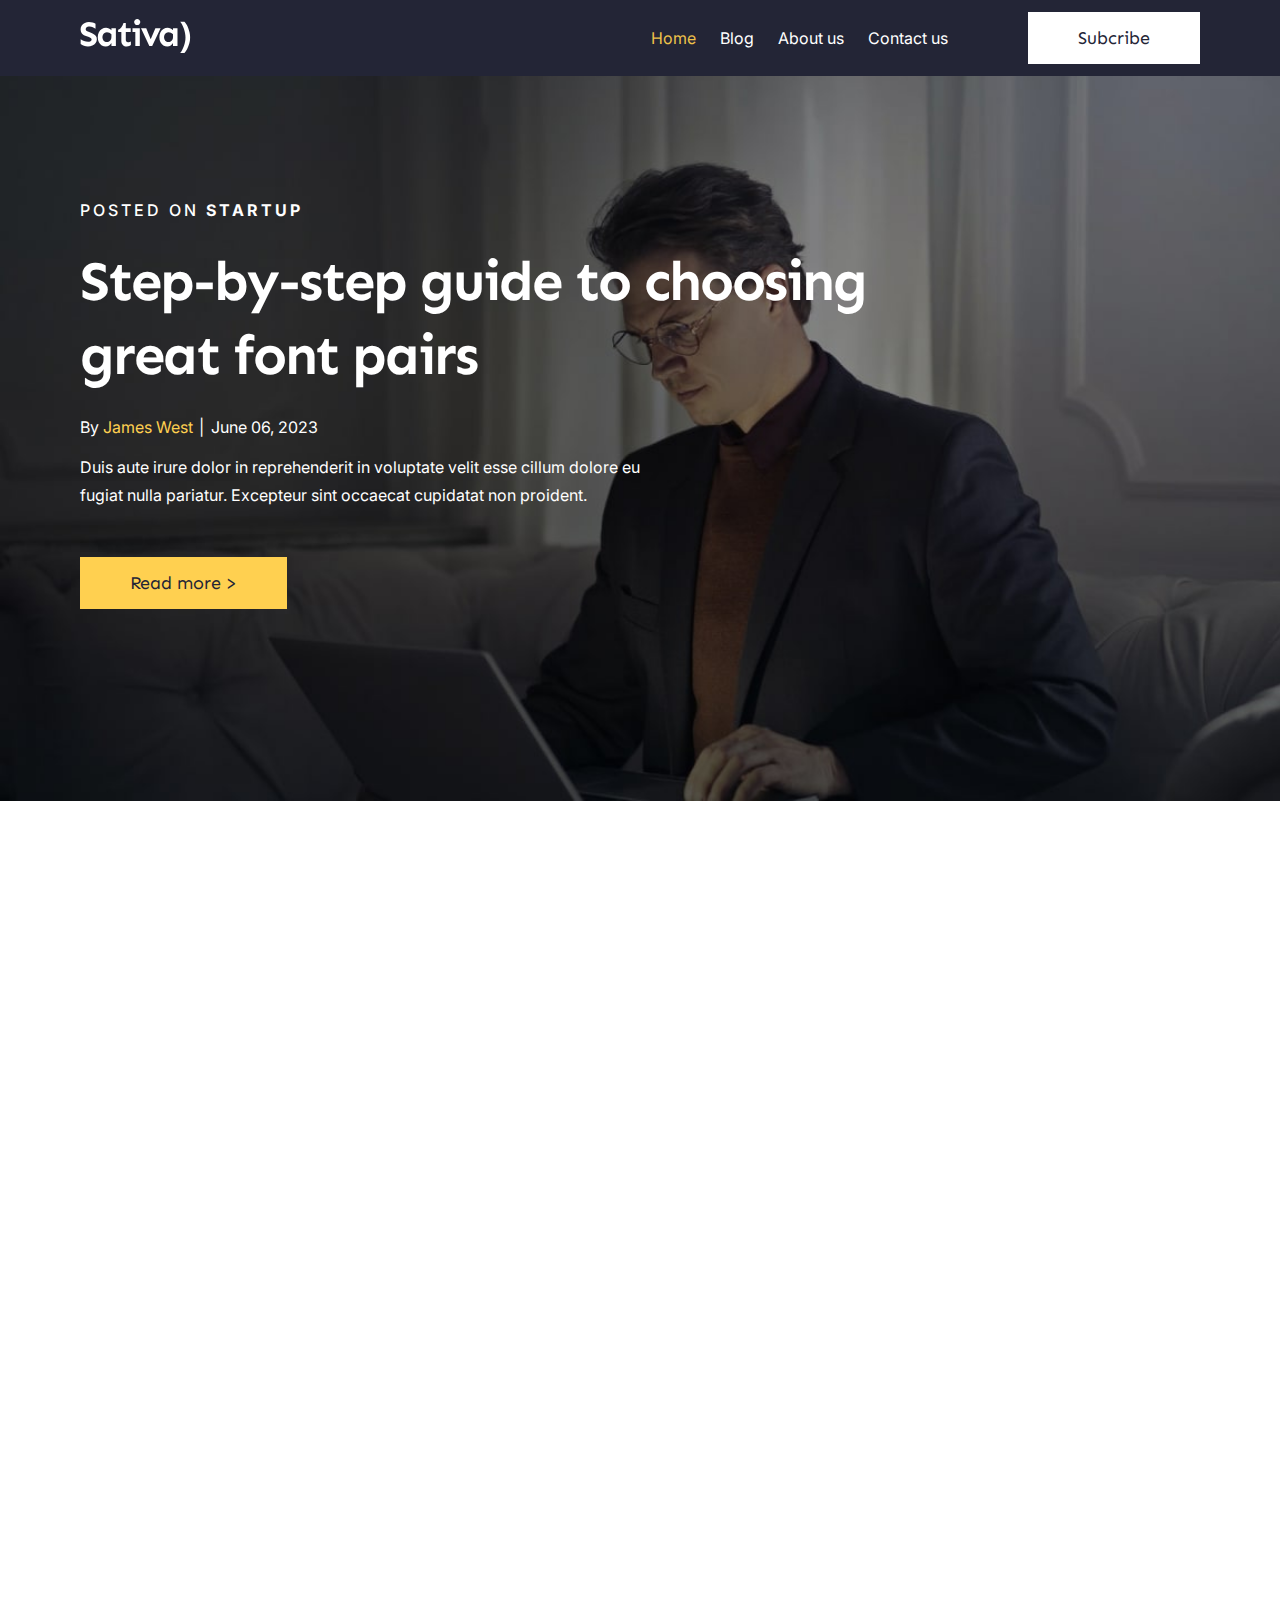
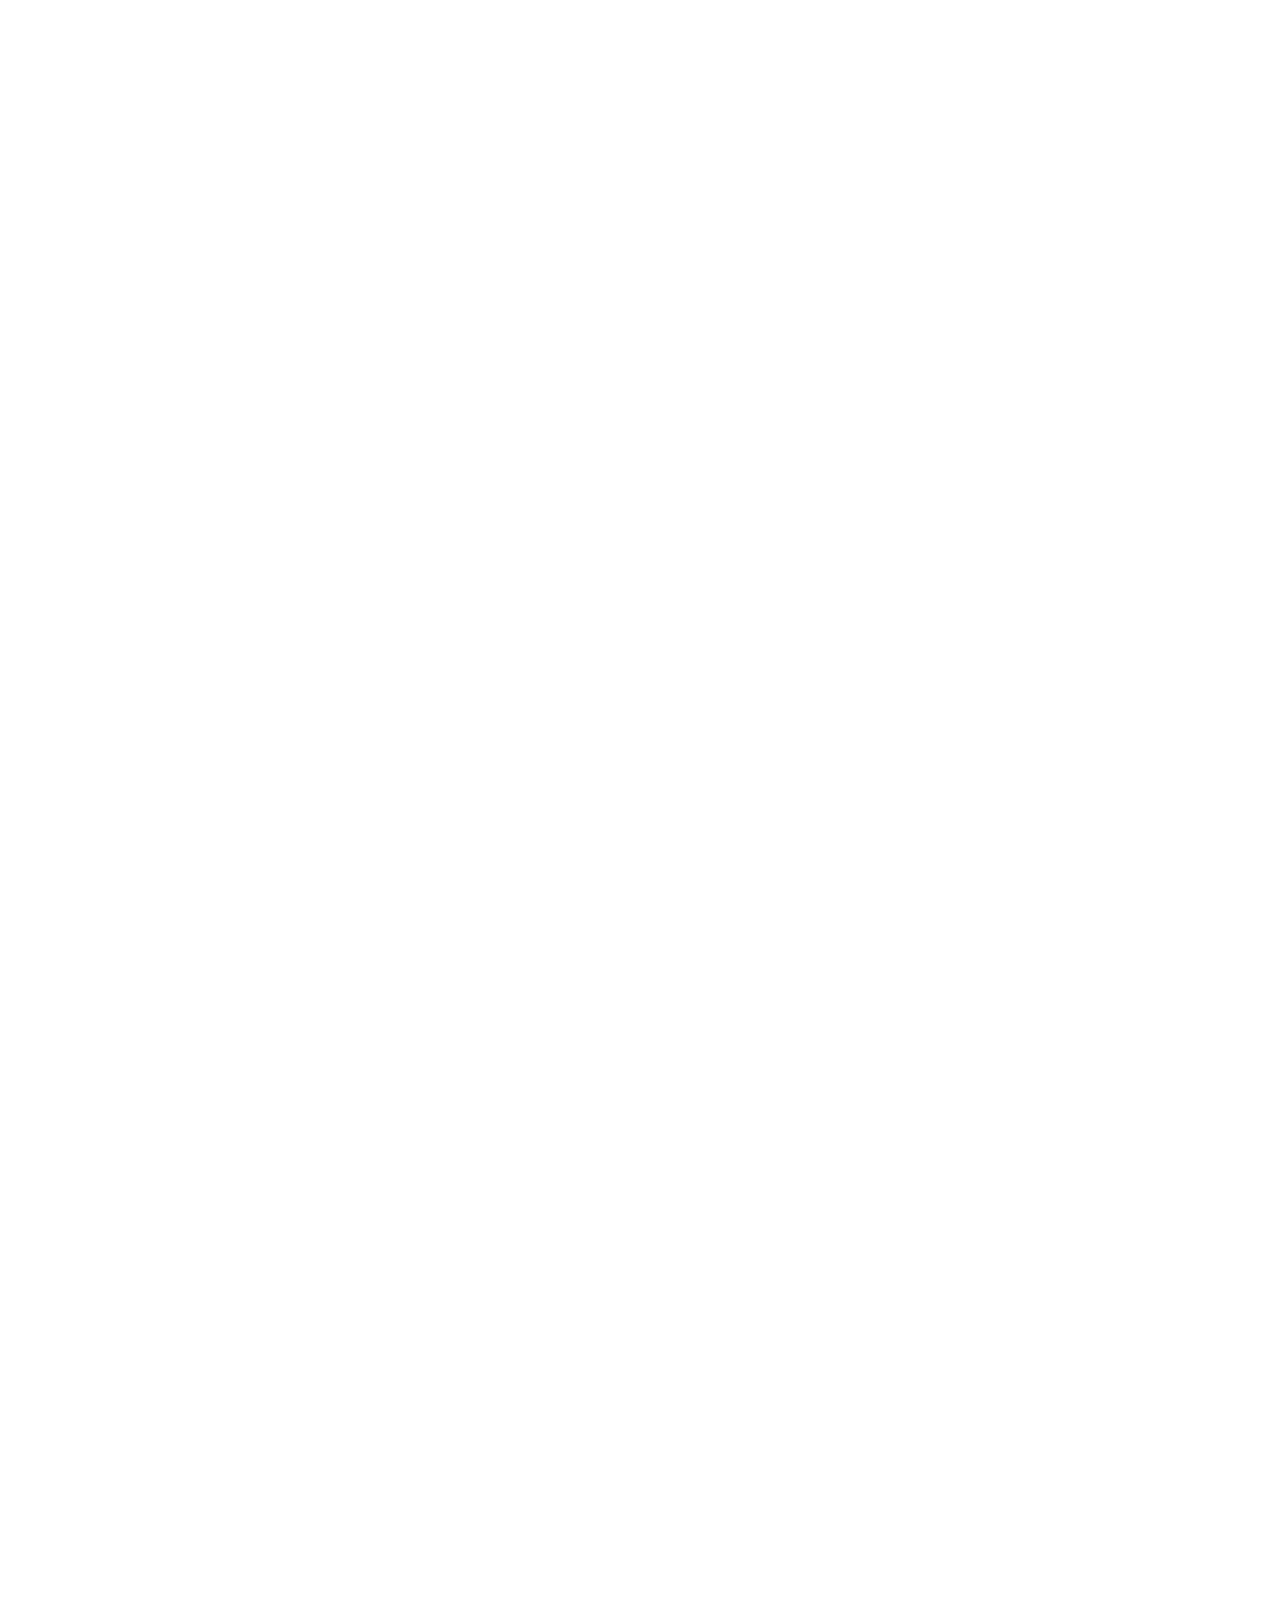
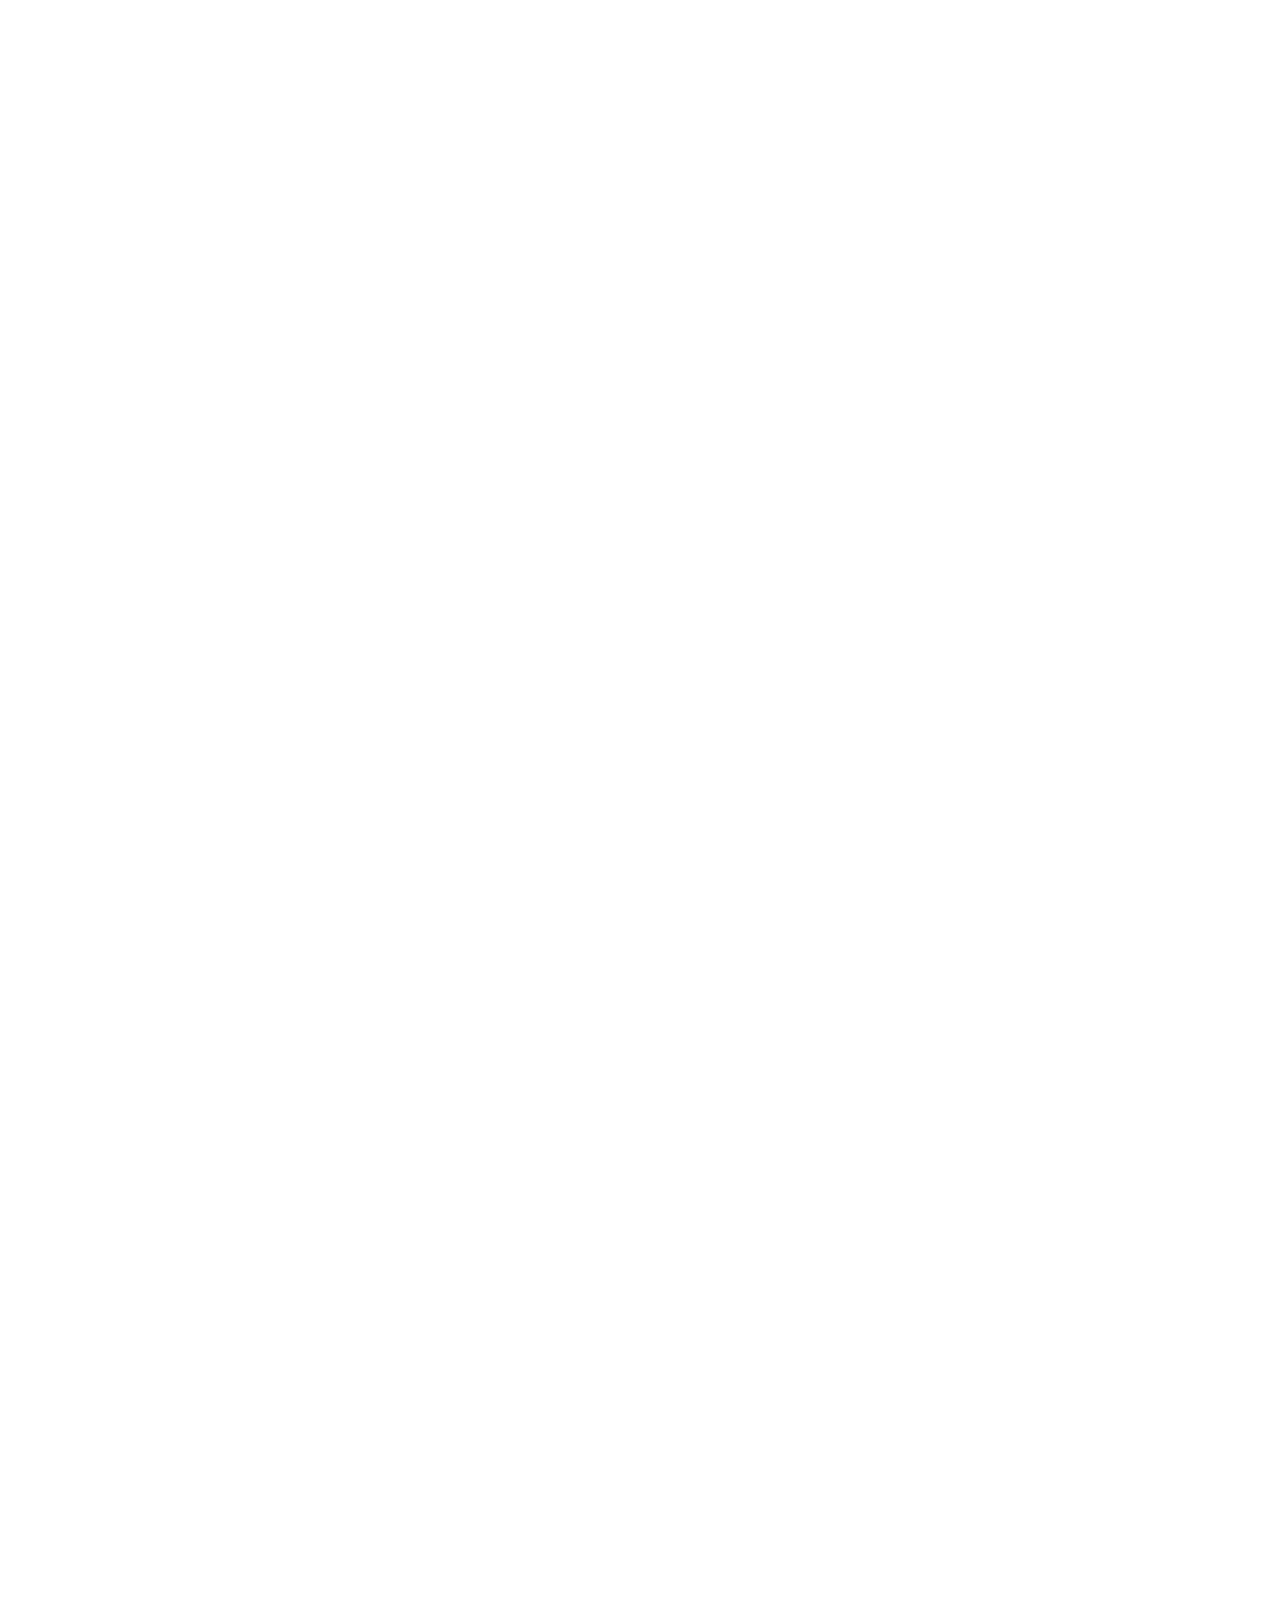
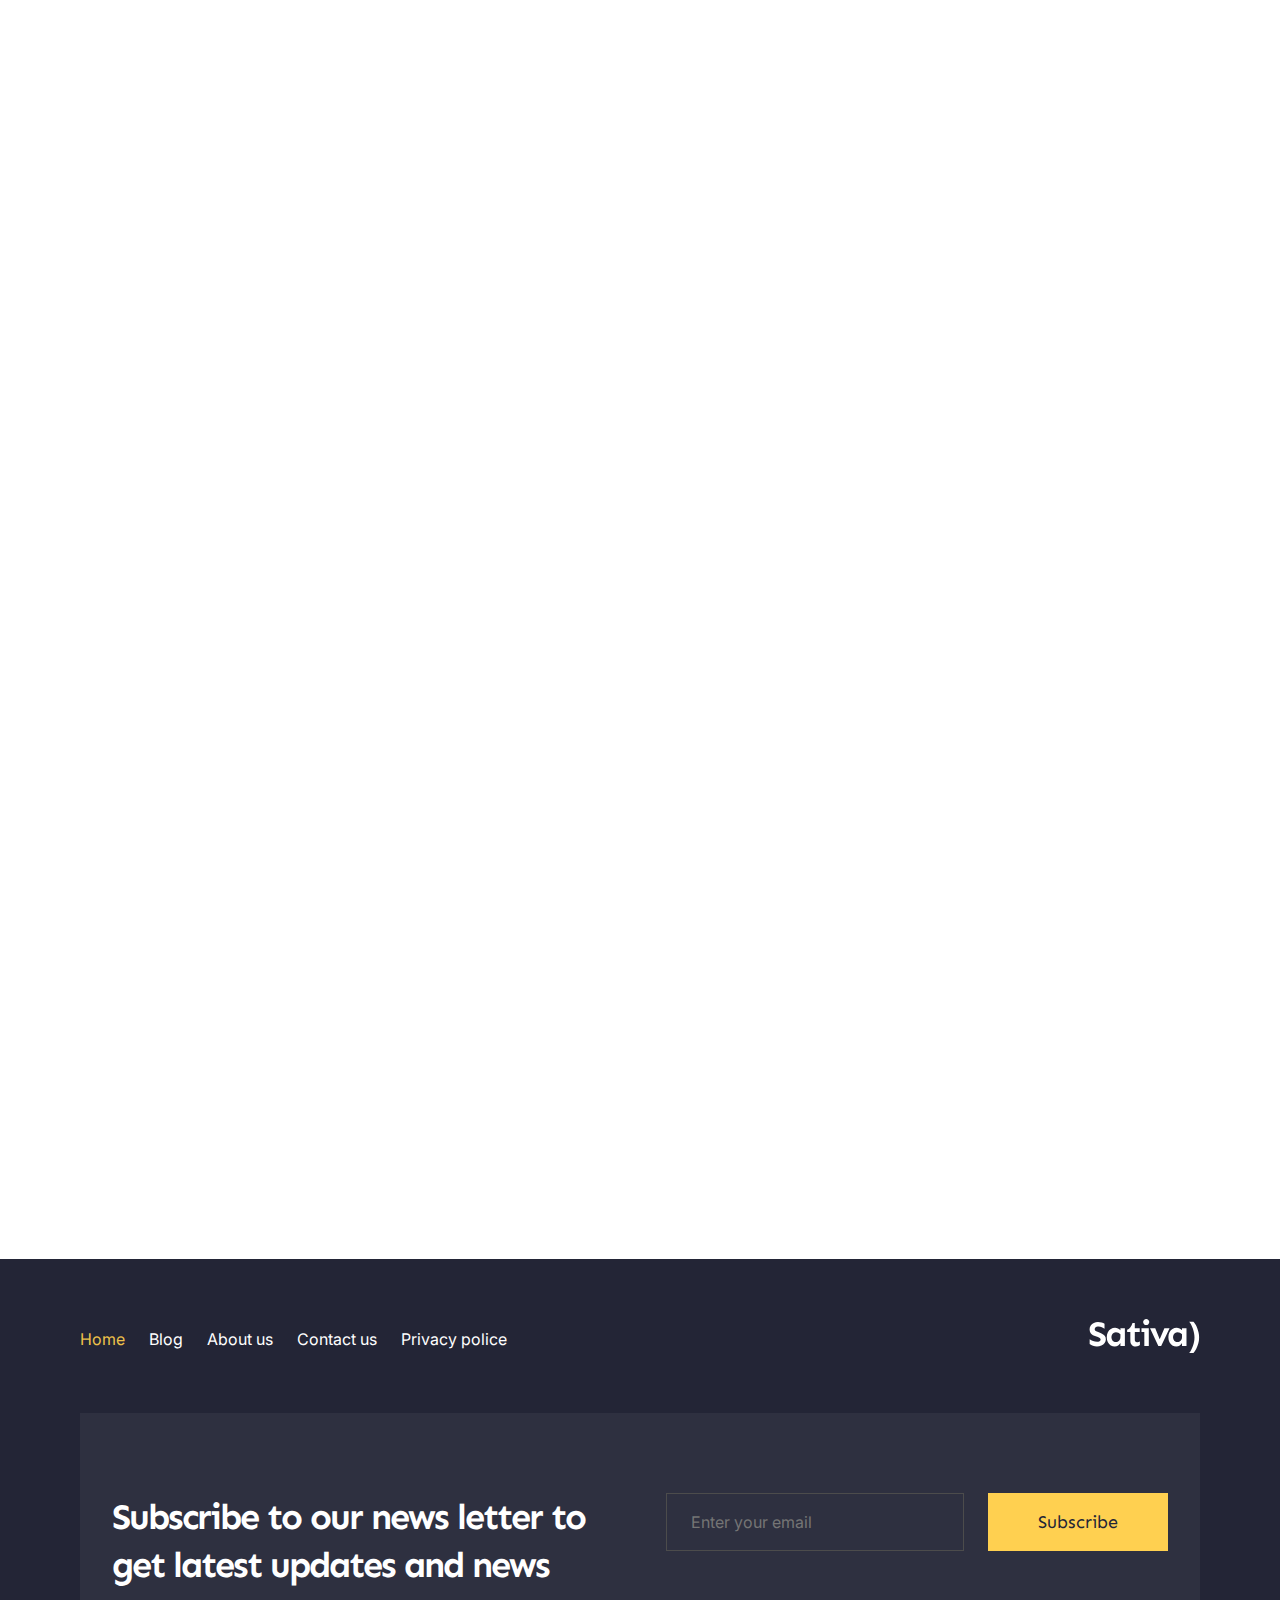
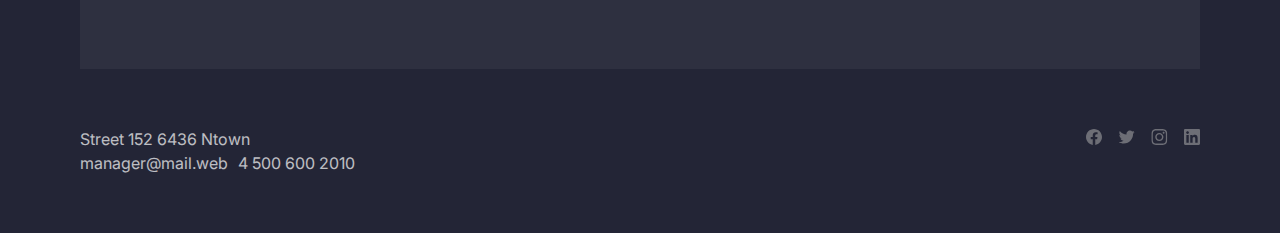
==== commit 8c094fca: "Fixed some probs." ====
--- a/index.html
+++ b/index.html
@@ -149,19 +149,19 @@
                 </section>
             </div>
         </section>
-        <div class="home__decorate decorate">
-            <div class="decorate__white"></div>
-            <div class="decorate__yellow"></div>
-            <div class="decorate__purple"></div>
-        </div>
         <section class="home__whoweare whoweare">
             <div class="whoweare__container">
+                <div class="home__decorate decorate">
+                    <div class="decorate__white"></div>
+                    <div class="decorate__yellow"></div>
+                    <div class="decorate__purple"></div>
+                </div>
                 <div class="whoweare__wrap">
                     <div class="whoweare__row">
                         <section class="whoweare__about">
                             <p class="whoweare__label label">About us</p>
-                            <p class="whoweare__title title title_36px">
-                                We are a community of content writers who share their learnings
+                            <p class="whoweare__title title title_28px">
+                                We are a community of content authors who share their learnings
                             </p>
                             <p class="whoweare__text text">
                                 Lorem ipsum dolor sit amet, consectetur adipiscing elit, sed do eiusmod tempor incididunt ut labore et dolore magna aliqua.
@@ -169,7 +169,7 @@
                         </section>
                         <section class="whoweare__mission">
                             <p class="whoweare__label label">Our mission</p>
-                            <p class="whoweare__title title title_36px">
+                            <p class="whoweare__title title title_28px">
                                 Creating valuable content for creatives all around the world
                             </p>
                             <p class="whoweare__text text">
@@ -249,16 +249,16 @@
         <section class="home__authors authors">
             <div class="authors__container">
                 <h2 class="authors__title title title_36px">Our authors</h2>
-                <ul class="authors__list writers">
-                    <li class="writers__item">
-                        <a href="./pages/author.html" class="writers__link">
-                            <div class="writers__avatar">
-                                <img src="./assets/img/floyd_miles.jpg" alt="man in yellow shirt wearing glasses" class="writers__img">
-                            </div>
-                            <p class="writers__name title title_28px">Floyd Miles</p>
+                <ul class="authors__list">
+                    <li class="authors__item">
+                        <a href="./pages/author.html" class="authors__link">
+                            <div class="authors__avatar">
+                                <img src="./assets/img/floyd_miles.jpg" alt="man in yellow shirt wearing glasses" class="authors__img">
+                            </div>
+                            <p class="authors__name title title_28px">Floyd Miles</p>
                         </a>               
-                        <p class="writers__text text text_14px">Content Writer @Company</p>
-                        <ul class="writers__social social-links">
+                        <p class="authors__text text text_14px">Content Writer @Company</p>
+                        <ul class="authors__social social-links">
                             <li class="social-links__item">
                                 <a href="https://www.facebook.com" class="social-links__link" target="_blank">
                                     <div class="social-links__icon">
@@ -289,15 +289,15 @@
                             </li>
                         </ul>
                     </li>
-                    <li class="writers__item">
-                        <a href="./pages/author.html" class="writers__link">
-                            <div class="writers__avatar">
-                                <img src="./assets/img/dianne_russell.jpg" alt="women in white and black shirt wearing sunglasses" class="writers__img">
-                            </div>
-                            <p class="writers__name title title_28px">Dianne Russell</p>
-                        </a>
-                        <p class="writers__text text text_14px">Content Writer @Company</p>
-                        <ul class="writers__social social-links">
+                    <li class="authors__item">
+                        <a href="./pages/author.html" class="authors__link">
+                            <div class="authors__avatar">
+                                <img src="./assets/img/dianne_russell.jpg" alt="women in white and black shirt wearing sunglasses" class="authors__img">
+                            </div>
+                            <p class="authors__name title title_28px">Dianne Russell</p>
+                        </a>
+                        <p class="authors__text text text_14px">Content Writer @Company</p>
+                        <ul class="authors__social social-links">
                             <li class="social-links__item">
                                 <a href="https://www.facebook.com" class="social-links__link" target="_blank">
                                     <div class="social-links__icon">
@@ -328,15 +328,15 @@
                             </li>
                         </ul>
                     </li>
-                    <li class="writers__item">
-                        <a href="./pages/about.html" class="writers__link">
-                            <div class="writers__avatar">
-                                <img src="./assets/img/jenny_wilson.jpg" alt="women in white shirt" class="writers__img">
-                            </div>
-                            <p class="writers__name title title_28px">Jenny Wilson</p>
-                        </a>
-                        <p class="writers__text text text_14px">Content Writer @Company</p>
-                        <ul class="writers__social social-links">
+                    <li class="authors__item">
+                        <a href="./pages/about.html" class="authors__link">
+                            <div class="authors__avatar">
+                                <img src="./assets/img/jenny_wilson.jpg" alt="women in white shirt" class="authors__img">
+                            </div>
+                            <p class="authors__name title title_28px">Jenny Wilson</p>
+                        </a>
+                        <p class="authors__text text text_14px">Content Writer @Company</p>
+                        <ul class="authors__social social-links">
                             <li class="social-links__item">
                                 <a href="https://www.facebook.com" class="social-links__link" target="_blank">
                                     <div class="social-links__icon">
@@ -367,15 +367,15 @@
                             </li>
                         </ul>
                     </li>
-                    <li class="writers__item">
-                        <a href="./pages/about.html" class="writers__link">
-                            <div class="writers__avatar">
-                                <img src="./assets/img/leslie_alexander.jpg" alt="women smilling" class="writers__img">
-                            </div>
-                            <p class="writers__name title title_28px">Leslie Alexander</p>
-                        </a>
-                        <p class="writers__text text text_14px">Content Writer @Company</p>
-                        <ul class="writers__social social-links">
+                    <li class="authors__item">
+                        <a href="./pages/about.html" class="authors__link">
+                            <div class="authors__avatar">
+                                <img src="./assets/img/leslie_alexander.jpg" alt="women smilling" class="authors__img">
+                            </div>
+                            <p class="authors__name title title_28px">Leslie Alexander</p>
+                        </a>
+                        <p class="authors__text text text_14px">Content Writer @Company</p>
+                        <ul class="authors__social social-links">
                             <li class="social-links__item">
                                 <a href="https://www.facebook.com" class="social-links__link" target="_blank">
                                     <div class="social-links__icon">
@@ -483,7 +483,7 @@
                                 </div>
                                 <div class="person-profile__body">
                                     <p class="person-profile__name title title_24px">Gregory Willson</p>
-                                    <p class="person-profile__location text">Los angeles, USA</p>
+                                    <p class="person-profile__subtitle text">Los angeles, USA</p>
                                 </div>
                             </div>
                             <div class="testimonials__profile person-profile _hidden">
--- a/assets/css/styles.css
+++ b/assets/css/styles.css
@@ -5,7 +5,7 @@
   margin: 0 auto;
   padding: 0 80px;
 }
-@media screen and (max-width: 992px) {
+@media (max-width: 992px) {
   [class*=__container] {
     padding: 0 15px;
   }
@@ -18,12 +18,12 @@
 
 section {
   opacity: 0;
-  transition: opacity 0.3s;
+  transition: opacity 0.5s;
 }
 
 ._show {
   opacity: 1;
-  transition: opacity 0.3s;
+  transition: opacity 0.5s;
 }
 
 ._lock {
@@ -59,11 +59,12 @@
 .menu__list,
 .list-categories,
 .posts-list,
-.writers,
+.authors__list,
 .social-links,
 .interaction__list,
 .companies-list,
-.posts__list {
+.posts__list,
+.achivements__list {
   margin: 0;
   padding: 0;
   list-style: none;
@@ -153,13 +154,12 @@
 @media (max-width: 767px) {
   .menu__list {
     flex-direction: column;
-    row-gap: 50px;
+    row-gap: 25px;
     font-size: 28px;
   }
 }
 @media (max-width: 767px) {
   .menu__item {
-    padding-bottom: 50px;
     text-align: center;
     border-bottom: 1px solid rgba(255, 255, 255, 0.5);
   }
@@ -429,6 +429,9 @@
   background-color: #fff;
   flex-basis: 15.5%;
 }
+.decorate__white_transparent {
+  background-color: transparent;
+}
 .decorate__yellow {
   padding-top: 23px;
   flex-basis: 62.5%;
@@ -439,42 +442,6 @@
   background-color: #592EA9;
 }
 
-.writers {
-  display: flex;
-  gap: 32px;
-  flex-wrap: wrap;
-  justify-content: center;
-}
-.writers__item {
-  flex-basis: 296px;
-  padding-top: 40px;
-  background-color: #F4F4F4;
-  text-align: center;
-}
-.writers__item:hover {
-  background-color: #FBF6EA;
-}
-@media (max-width: 660px) {
-  .writers__item {
-    flex-basis: 100%;
-  }
-}
-.writers__link {
-  text-decoration: none;
-}
-.writers__avatar, .writers__text {
-  margin-bottom: 20px;
-}
-.writers__img {
-  border-radius: 50%;
-}
-.writers__social {
-  margin-bottom: 39px;
-  display: flex;
-  gap: 15px;
-  justify-content: center;
-}
-
 @media (max-width: 767px) {
   .social-links .social-links__icon {
     width: 36px;
@@ -499,7 +466,7 @@
 }
 @media (max-width: 767px) {
   .person-profile__name {
-    font-size: 16px;
+    font-size: 20px;
   }
 }
 
@@ -631,6 +598,13 @@
   }
 }
 
+.devider {
+  max-width: 100%;
+  height: 1px;
+  background-color: #6D6E76;
+  opacity: 0.3;
+}
+
 .header {
   position: fixed;
   top: 0;
@@ -763,21 +737,14 @@
 }
 
 .whoweare__container {
+  padding: 0;
   background-color: #F4F0F8;
-}
-@media (max-width: 767px) {
-  .whoweare__container {
-    padding: 0;
-  }
-}
-@media (min-width: 1400px) {
-  .whoweare__container {
-    max-width: none;
-    padding: 0;
-  }
 }
 .whoweare__wrap {
   padding: 96px 80px;
+}
+.whoweare__wrap_lr108px {
+  padding: 96px 108px;
 }
 @media (max-width: 767px) {
   .whoweare__wrap {
@@ -820,11 +787,6 @@
 }
 .whoweare__title {
   margin-bottom: 16px;
-}
-@media (max-width: 1200px) {
-  .whoweare__title {
-    font-size: 28px;
-  }
 }
 @media (max-width: 992px) {
   .whoweare__title {
@@ -936,6 +898,41 @@
   text-align: center;
   text-transform: capitalize;
 }
+.authors__list {
+  display: flex;
+  gap: 32px;
+  flex-wrap: wrap;
+  justify-content: center;
+}
+.authors__item {
+  flex-basis: 296px;
+  padding-top: 40px;
+  background-color: #F4F4F4;
+  text-align: center;
+}
+.authors__item:hover {
+  background-color: #FBF6EA;
+}
+@media (max-width: 660px) {
+  .authors__item {
+    flex-basis: 100%;
+  }
+}
+.authors__link {
+  text-decoration: none;
+}
+.authors__avatar, .authors__text {
+  margin-bottom: 20px;
+}
+.authors__img {
+  border-radius: 50%;
+}
+.authors__social {
+  margin-bottom: 39px;
+  display: flex;
+  gap: 15px;
+  justify-content: center;
+}
 
 .interaction__title {
   margin-bottom: 40px;
@@ -1056,8 +1053,18 @@
   max-width: 414px;
   text-align: center;
 }
+@media (max-width: 767px) {
+  .join__container {
+    max-width: 320px;
+  }
+}
 .join__title {
   margin-bottom: 16px;
+}
+@media (max-width: 767px) {
+  .join__title {
+    font-size: 28px;
+  }
 }
 .join__text {
   margin-bottom: 32px;
@@ -1219,8 +1226,10 @@
 .featured-post__title, .featured-post__info {
   margin-bottom: 16px;
 }
-.featured-post__title {
-  font-size: 28px;
+@media (max-width: 992px) {
+  .featured-post__title {
+    font-size: 28px;
+  }
 }
 .featured-post__text {
   margin-bottom: 32px;
@@ -1256,14 +1265,15 @@
 }
 
 .posts__title {
-  margin-bottom: 64px;
-  padding-bottom: 32px;
-  border-bottom: 1px solid #d2d2d5;
+  margin-bottom: 32px;
 }
 @media (max-width: 992px) {
   .posts__title {
     font-size: 36px;
   }
+}
+.posts__devider {
+  margin-bottom: 64px;
 }
 .posts__item {
   margin-bottom: 64px;
@@ -1295,4 +1305,435 @@
 }
 .posts__btn_disabled:hover {
   text-decoration: none;
+}
+
+.blog-post {
+  margin: 0;
+  padding: 0;
+}
+.blog-post__title {
+  margin-bottom: 64px;
+}
+@media (max-width: 767px) {
+  .blog-post__title {
+    margin-bottom: 32px;
+  }
+}
+.blog-post__post, .blog-post__suggested, .blog-post__join {
+  margin-bottom: 128px;
+}
+@media (max-width: 767px) {
+  .blog-post__post, .blog-post__suggested, .blog-post__join {
+    margin-bottom: 64px;
+  }
+}
+@media (max-width: 575px) {
+  .blog-post__post, .blog-post__suggested, .blog-post__join {
+    margin-bottom: 32px;
+  }
+}
+@media (max-width: 767px) {
+  .blog-post__title {
+    font-size: 28px;
+  }
+}
+
+.post {
+  padding-top: 120px;
+}
+@media (max-width: 767px) {
+  .post {
+    padding-top: 95px;
+  }
+}
+.post__wrap {
+  margin: 0 auto;
+  max-width: 834px;
+}
+.post__author {
+  margin-bottom: 24px;
+}
+.post__headline {
+  margin-bottom: 34px;
+}
+@media (max-width: 1200px) {
+  .post__headline {
+    font-size: 36px;
+  }
+}
+@media (max-width: 575px) {
+  .post__headline {
+    font-size: 28px;
+  }
+}
+.post__category {
+  margin-bottom: 64px;
+}
+@media (max-width: 767px) {
+  .post__category {
+    margin-bottom: 32px;
+  }
+}
+.post__cover {
+  margin-bottom: 64px;
+  overflow: hidden;
+}
+@media (max-width: 767px) {
+  .post__cover {
+    margin-bottom: 32px;
+  }
+}
+.post__cover .post__img {
+  max-width: 100%;
+  font-size: 0;
+}
+.post__chapter {
+  margin-bottom: 48px;
+}
+@media (max-width: 575px) {
+  .post__chapter {
+    margin-bottom: 24px;
+  }
+}
+.post__title {
+  margin-bottom: 16px;
+}
+@media (max-width: 1200px) {
+  .post__title {
+    font-size: 28px;
+  }
+}
+@media (max-width: 575px) {
+  .post__title {
+    font-size: 24px;
+  }
+}
+.post__text {
+  margin-bottom: 24px;
+}
+.post__list {
+  margin: 0;
+  margin-bottom: 24px;
+  padding: 0;
+  list-style-position: inside;
+}
+.post__item {
+  opacity: 0.77;
+}
+@media (max-width: 575px) {
+  .post__item {
+    font-size: 20px;
+  }
+}
+
+.suggested__list {
+  margin: 0 0 64px;
+  padding: 0;
+  display: grid;
+  -moz-column-gap: 32px;
+       column-gap: 32px;
+  grid-template-columns: 1fr 1fr 1fr;
+  list-style: none;
+}
+@media (max-width: 992px) {
+  .suggested__list {
+    grid-template-columns: 1fr 1fr;
+    gap: 32px 16px;
+  }
+}
+@media (max-width: 575px) {
+  .suggested__list {
+    grid-template-columns: 1fr;
+  }
+}
+.suggested__thumbnail {
+  margin-bottom: 32px;
+}
+.suggested__img {
+  max-width: 100%;
+  -o-object-fit: cover;
+     object-fit: cover;
+  font-size: 0;
+}
+.suggested__info {
+  margin-bottom: 16px;
+}
+.suggested__link {
+  text-decoration: none;
+}
+.suggested__title {
+  margin-bottom: 16px;
+}
+@media (max-width: 1200px) {
+  .suggested__title {
+    font-size: 28px;
+  }
+}
+@media (max-width: 767px) {
+  .suggested__title {
+    font-size: 24px;
+  }
+}
+
+.about {
+  margin: 0;
+  padding: 0;
+}
+.about__intro {
+  margin-top: 200px;
+}
+@media (max-width: 1200px) {
+  .about__intro {
+    margin-top: 120px;
+    margin-bottom: 64px;
+  }
+}
+.about__authors, .about__join, .about__whoweare, .about__more-bio {
+  margin-bottom: 128px;
+}
+@media (max-width: 992px) {
+  .about__authors, .about__join, .about__whoweare, .about__more-bio {
+    margin-bottom: 64px;
+  }
+}
+
+.intro__wrap {
+  position: relative;
+  padding: 0 32px 0 173px;
+}
+@media (max-width: 1200px) {
+  .intro__wrap {
+    padding: 0;
+  }
+}
+.intro__body {
+  display: flex;
+  justify-content: space-between;
+}
+@media (max-width: 767px) {
+  .intro__body {
+    display: block;
+  }
+}
+.intro__label {
+  margin-bottom: 16px;
+}
+.intro__title {
+  flex-basis: 47%;
+}
+.intro__title::after {
+  content: "";
+  position: absolute;
+  width: 50%;
+  height: 64px;
+  left: 109px;
+  bottom: -64px;
+  background-color: #fff;
+}
+@media (max-width: 1200px) {
+  .intro__title::after {
+    display: none;
+  }
+}
+@media (max-width: 1200px) {
+  .intro__title {
+    font-size: 36px;
+  }
+}
+@media (max-width: 767px) {
+  .intro__title {
+    margin-bottom: 16px;
+  }
+}
+.intro__text {
+  flex-basis: 44%;
+}
+
+.achivements__container {
+  background-image: url("../img/achivements_bg.jpg");
+  background-position: bottom center;
+  background-repeat: no-repeat;
+}
+@media (max-width: 575px) {
+  .achivements__container {
+    padding: 0;
+  }
+}
+.achivements__wrap {
+  padding: 250px 109px 0;
+}
+@media (max-width: 1200px) {
+  .achivements__wrap {
+    padding: 250px 0 0;
+  }
+}
+@media (max-width: 992px) {
+  .achivements__wrap {
+    padding: 170px 0 0;
+  }
+}
+.achivements__stat {
+  box-sizing: border-box;
+  position: relative;
+  max-width: 630px;
+  padding: 32px 48px;
+}
+@media (max-width: 992px) {
+  .achivements__stat {
+    padding: 28px 36px;
+  }
+}
+.achivements__stat::before {
+  content: "";
+  position: absolute;
+  top: 0;
+  left: 0;
+  bottom: 0;
+  right: 0;
+  background-color: #FFD050;
+  opacity: 0.86;
+}
+.achivements__list {
+  position: relative;
+  display: flex;
+  justify-content: space-between;
+  -moz-column-gap: 16px;
+       column-gap: 16px;
+  z-index: 10;
+}
+@media (max-width: 992px) {
+  .achivements__qty {
+    font-size: 48px;
+  }
+}
+@media (max-width: 575px) {
+  .achivements__qty {
+    font-size: 28px;
+  }
+}
+@media (max-width: 575px) {
+  .achivements__name {
+    font-size: 14px;
+  }
+}
+.achivements__decorate {
+  opacity: 0.86;
+}
+@media (max-width: 575px) {
+  .achivements__decorate {
+    display: none;
+  }
+}
+
+.more-bio__wrap {
+  display: flex;
+  justify-content: space-between;
+  -moz-column-gap: 100px;
+       column-gap: 100px;
+}
+@media (max-width: 992px) {
+  .more-bio__wrap {
+    -moz-column-gap: 64px;
+         column-gap: 64px;
+  }
+}
+@media (max-width: 767px) {
+  .more-bio__wrap {
+    flex-direction: column;
+  }
+}
+.more-bio__body {
+  flex: 0 1 519px;
+  align-self: center;
+}
+@media (max-width: 767px) {
+  .more-bio__body {
+    flex: none;
+    order: 1;
+  }
+}
+.more-bio__body_left {
+  order: 1;
+}
+.more-bio__title, .more-bio__subtitle {
+  margin-bottom: 16px;
+}
+@media (max-width: 767px) {
+  .more-bio__title {
+    font-size: 28px;
+  }
+}
+@media (max-width: 767px) {
+  .more-bio__subtitle {
+    font-size: 20px;
+  }
+}
+.more-bio__thumbnail {
+  position: relative;
+  flex: 0 1 624px;
+  align-self: flex-start;
+}
+@media (max-width: 992px) {
+  .more-bio__thumbnail {
+    flex: 0 1 524px;
+  }
+}
+@media (max-width: 767px) {
+  .more-bio__thumbnail {
+    flex: none;
+    max-width: 60%;
+    margin-bottom: 16px;
+  }
+}
+@media (max-width: 430px) {
+  .more-bio__thumbnail {
+    max-width: none;
+  }
+}
+.more-bio__rect {
+  position: absolute;
+  top: 114px;
+  transform: translateX(-50%);
+  width: 106px;
+  height: 113px;
+  border-top-left-radius: 45px;
+  background-color: #FFD050;
+}
+@media (max-width: 992px) {
+  .more-bio__rect {
+    width: 53px;
+    height: 57px;
+    border-top-left-radius: 23px;
+  }
+}
+@media (max-width: 767px) {
+  .more-bio__rect {
+    top: auto;
+    right: 0;
+    bottom: -5px;
+    transform: translateX(20%);
+  }
+}
+.more-bio__circle {
+  position: absolute;
+  width: 76px;
+  height: 76px;
+  left: 107px;
+  bottom: 0;
+  background-color: #592EA9;
+  border-radius: 50%;
+  transform: translateY(50%);
+}
+@media (max-width: 767px) {
+  .more-bio__circle {
+    width: 46px;
+    height: 46px;
+    left: auto;
+    right: -10px;
+    transform: translateY(15%);
+  }
+}
+.more-bio__img {
+  max-width: 100%;
+  font-size: 0;
 }/*# sourceMappingURL=styles.css.map */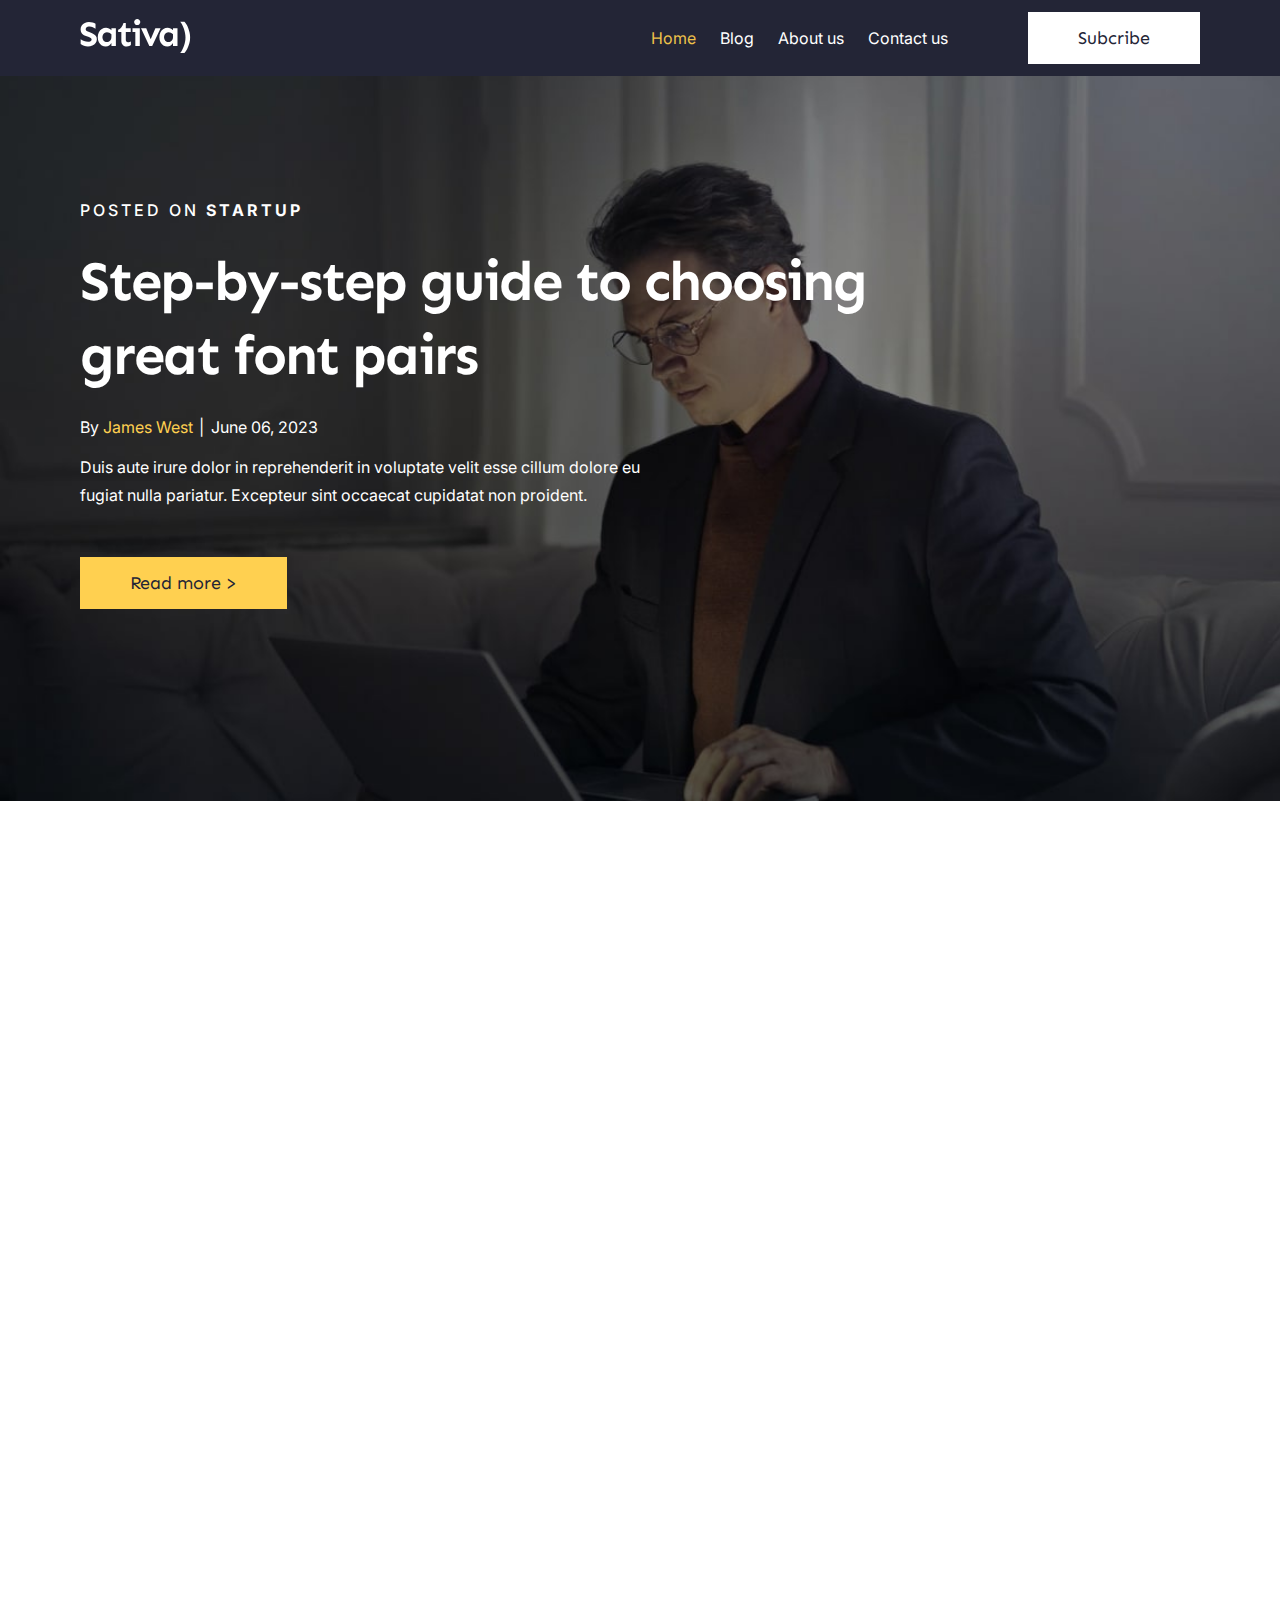
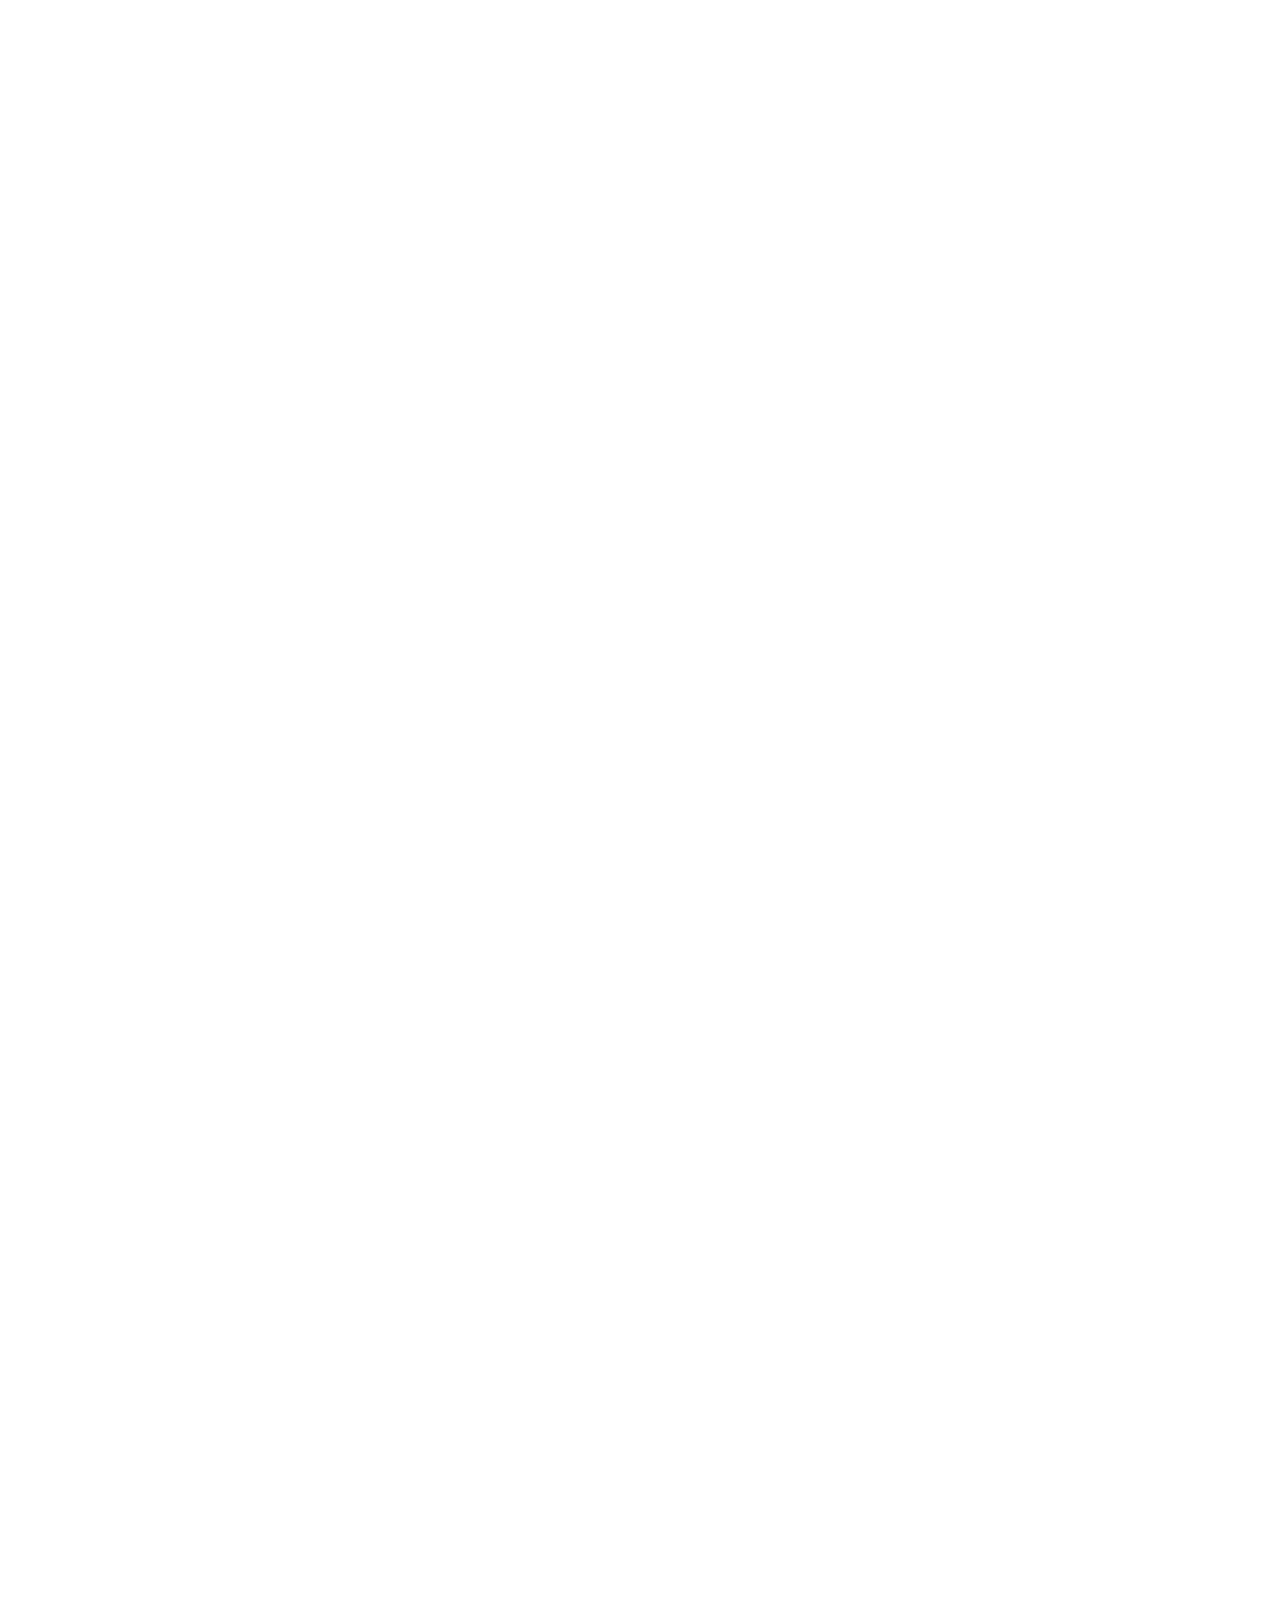
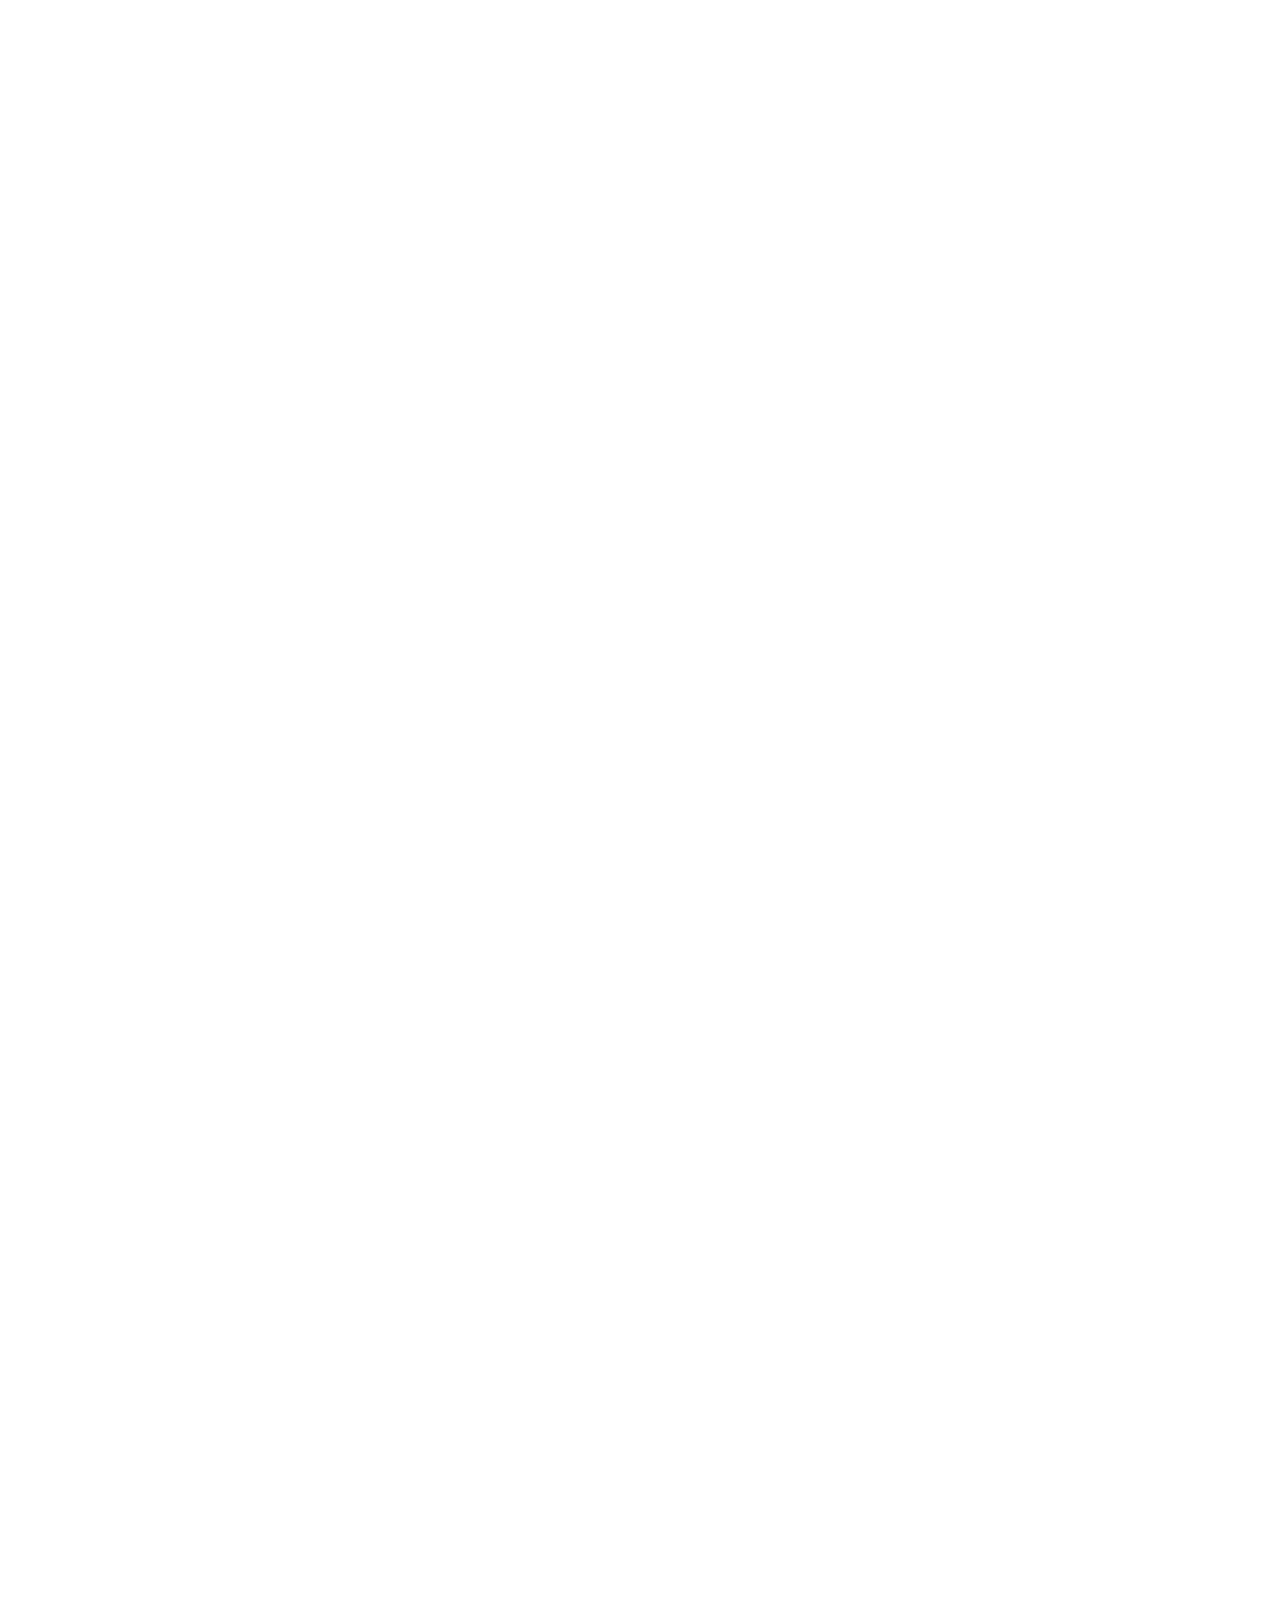
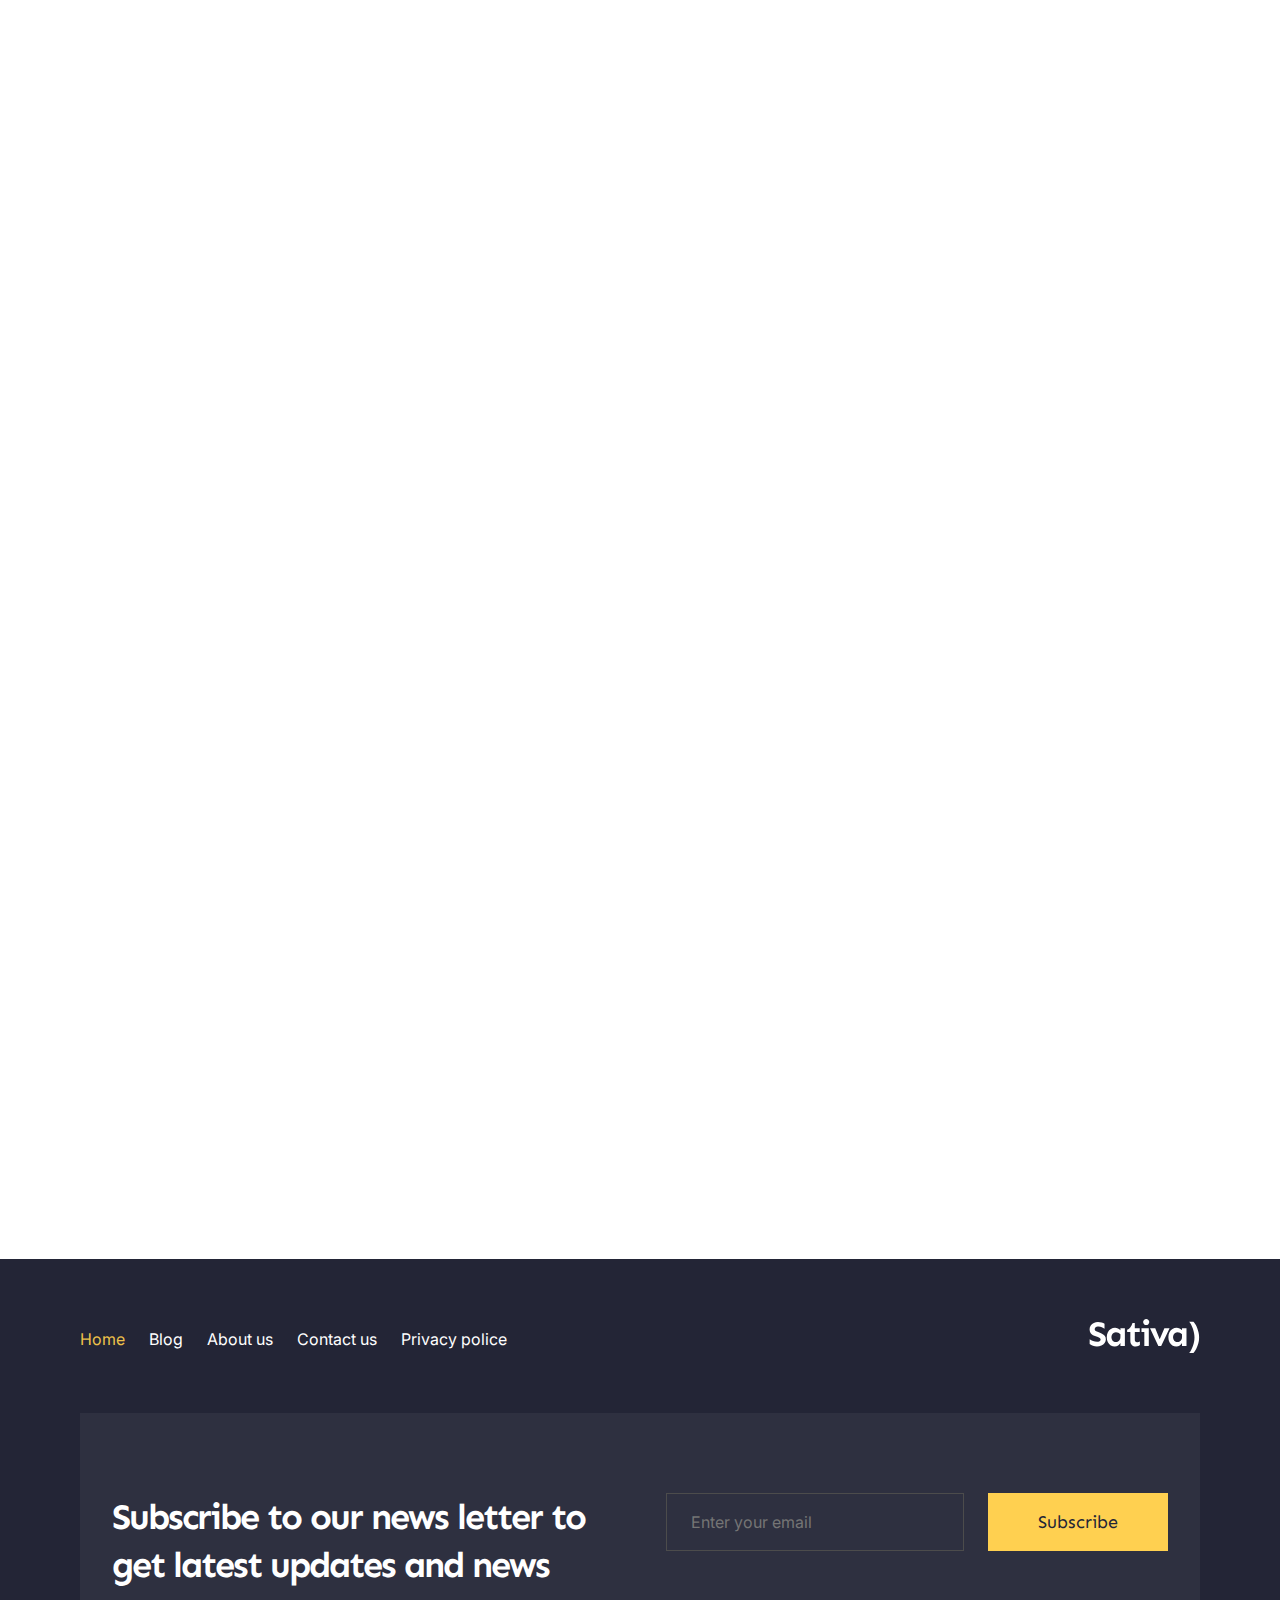
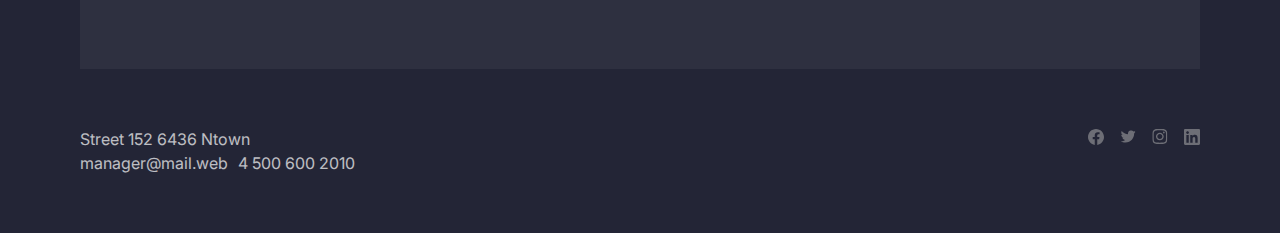
==== commit 73e59d1a: "Added new page." ====
--- a/index.html
+++ b/index.html
@@ -537,7 +537,7 @@
     </main>
     <footer class="home__footer footer">
         <div class="footer__container">
-            <header class="footer__header">
+            <div class="footer__header">
                 <div class="footer__menu menu">
                     <nav class="menu__body">
                         <ul class="menu__list">
@@ -566,7 +566,7 @@
                         </svg>
                     </a>
                 </div>
-            </header>
+            </div>
             <div id="subscribe" class="footer__subscribe">
                 <p class="footer__title title title_36px title_light">
                     Subscribe to our news letter to get latest updates and news
--- a/assets/css/styles.css
+++ b/assets/css/styles.css
@@ -1,5 +1,10 @@
 @import url("https://fonts.googleapis.com/css2?family=Sen:wght@700&display=swap");
 @import url("https://fonts.googleapis.com/css2?family=Inter:wght@400;500;600;900&display=swap");
+body {
+  margin: 0;
+  padding: 0;
+}
+
 [class*=__container] {
   max-width: 1280px;
   margin: 0 auto;
@@ -28,22 +33,6 @@
 
 ._lock {
   overflow: hidden;
-}
-
-.home {
-  margin: 0;
-  padding: 0;
-}
-.home__hero, .home__featured, .home__whoweare, .home__categories, .home__history, .home__testimonials, .home__join {
-  margin-bottom: 128px;
-}
-@media (max-width: 1200px) {
-  .home__hero, .home__featured, .home__whoweare, .home__categories, .home__history, .home__testimonials, .home__join {
-    margin-bottom: 64px;
-  }
-}
-.home__authors, .home__interaction {
-  margin-bottom: 96px;
 }
 
 .logo__svg {
@@ -64,7 +53,12 @@
 .interaction__list,
 .companies-list,
 .posts__list,
-.achivements__list {
+.achivements__list,
+.category__list,
+.aside-categories__list,
+.tags__list,
+.works__list,
+.info-list {
   margin: 0;
   padding: 0;
   list-style: none;
@@ -442,13 +436,16 @@
   background-color: #592EA9;
 }
 
-@media (max-width: 767px) {
-  .social-links .social-links__icon {
+.social-links__icon {
+  width: 16px;
+}
+@media (max-width: 767px) {
+  .social-links__icon {
     width: 36px;
     font-size: 0;
   }
 }
-.social-links .social-links__icon img {
+.social-links__img {
   width: 100%;
   height: auto;
 }
@@ -539,12 +536,36 @@
     margin-bottom: 16px;
   }
 }
+.post-item__thumbnail_square {
+  flex: 0 0 294px;
+  height: 312px;
+}
+@media (max-width: 992px) {
+  .post-item__thumbnail_square {
+    flex: 0 0 250px;
+    height: 250px;
+  }
+}
+@media (max-width: 575px) {
+  .post-item__thumbnail_square {
+    max-width: none;
+  }
+}
 .post-item__img {
   max-width: 100%;
 }
+.post-item__img_fit {
+  max-width: none;
+  width: 100%;
+  height: 100%;
+  -o-object-fit: cover;
+     object-fit: cover;
+  -o-object-position: center;
+     object-position: center;
+}
 .post-item__body {
   flex: 0 1 624px;
-  padding-top: 55px;
+  align-self: center;
 }
 @media (max-width: 1200px) {
   .post-item__body {
@@ -603,6 +624,18 @@
   height: 1px;
   background-color: #6D6E76;
   opacity: 0.3;
+}
+
+.home__hero, .home__featured, .home__whoweare, .home__categories, .home__history, .home__testimonials, .home__join {
+  margin-bottom: 128px;
+}
+@media (max-width: 1200px) {
+  .home__hero, .home__featured, .home__whoweare, .home__categories, .home__history, .home__testimonials, .home__join {
+    margin-bottom: 64px;
+  }
+}
+.home__authors, .home__interaction {
+  margin-bottom: 96px;
 }
 
 .header {
@@ -1164,10 +1197,6 @@
   gap: 16px;
 }
 
-.blog {
-  margin: 0;
-  padding: 0;
-}
 .blog__featured-post {
   margin-bottom: 64px;
 }
@@ -1264,46 +1293,46 @@
   width: 100%;
 }
 
-.posts__title {
+.all-posts__title {
   margin-bottom: 32px;
 }
 @media (max-width: 992px) {
-  .posts__title {
+  .all-posts__title {
     font-size: 36px;
   }
 }
-.posts__devider {
+.all-posts__devider {
   margin-bottom: 64px;
 }
-.posts__item {
+.all-posts__item {
   margin-bottom: 64px;
 }
 @media (max-width: 767px) {
-  .posts__item {
+  .all-posts__item {
     margin-bottom: 32px;
   }
 }
-.posts__pagination {
+.all-posts__pagination {
   display: flex;
   justify-content: center;
   -moz-column-gap: 17px;
        column-gap: 17px;
   margin-bottom: 67px;
 }
-.posts__btn {
+.all-posts__btn {
   font-size: 28px;
   letter-spacing: -1px;
   color: #232536;
 }
-.posts__btn:hover {
+.all-posts__btn:hover {
   text-decoration: underline;
 }
-.posts__btn_disabled {
+.all-posts__btn_disabled {
   font-size: 24px;
   color: #6D6E76;
   cursor: default;
 }
-.posts__btn_disabled:hover {
+.all-posts__btn_disabled:hover {
   text-decoration: none;
 }
 
@@ -1475,10 +1504,6 @@
   }
 }
 
-.about {
-  margin: 0;
-  padding: 0;
-}
 .about__intro {
   margin-top: 200px;
 }
@@ -1736,4 +1761,505 @@
 .more-bio__img {
   max-width: 100%;
   font-size: 0;
+}
+
+.category__container {
+  padding: 0 15px;
+}
+.category__heading, .category__posts {
+  margin-bottom: 128px;
+}
+@media (max-width: 992px) {
+  .category__heading, .category__posts {
+    margin-bottom: 64px;
+  }
+}
+.category__heading {
+  padding: 140px 0 80px;
+  background-color: #F4F0F8;
+  text-align: center;
+}
+@media (max-width: 767px) {
+  .category__heading {
+    padding: 80px 0 40px;
+  }
+}
+.category__name {
+  margin-bottom: 16px;
+}
+@media (max-width: 767px) {
+  .category__name {
+    font-size: 36px;
+  }
+}
+.category__description {
+  max-width: 515px;
+  margin: 0 auto 32px;
+  padding: 0 15px;
+}
+.category__body {
+  display: flex;
+  -moz-column-gap: 144px;
+       column-gap: 144px;
+}
+@media (max-width: 1400px) {
+  .category__body {
+    -moz-column-gap: 48px;
+         column-gap: 48px;
+  }
+}
+@media (max-width: 992px) {
+  .category__body {
+    display: block;
+  }
+}
+.category__post {
+  margin-bottom: 32px;
+}
+.category__aside {
+  flex: 0 0 296px;
+}
+@media (max-width: 1200px) {
+  .category__aside {
+    flex: 0 0 250px;
+  }
+}
+@media (max-width: 992px) {
+  .category__aside {
+    display: flex;
+    -moz-column-gap: 48px;
+         column-gap: 48px;
+  }
+}
+@media (max-width: 595px) {
+  .category__aside {
+    display: block;
+    margin-bottom: 48px;
+  }
+}
+.category__title {
+  margin-bottom: 24px;
+}
+@media (max-width: 767px) {
+  .category__title {
+    font-size: 28px;
+  }
+}
+@media (max-width: 992px) {
+  .category__categories {
+    flex: 1;
+  }
+}
+@media (max-width: 992px) {
+  .category__tags {
+    flex: 1;
+  }
+}
+
+.aside-categories__title {
+  margin-bottom: 24px;
+}
+@media (max-width: 767px) {
+  .aside-categories__title {
+    font-size: 28px;
+  }
+}
+.aside-categories__list {
+  display: flex;
+  flex-direction: column;
+  row-gap: 16px;
+  margin-bottom: 48px;
+}
+.aside-categories__item {
+  padding: 23px;
+  border: 1px solid rgba(109, 110, 118, 0.2);
+}
+.aside-categories__item:hover, .aside-categories__item:focus {
+  background-color: #FFD050;
+  border: 1px solid #FFD050;
+}
+@media (max-width: 1200px) {
+  .aside-categories__item {
+    padding: 10px;
+  }
+}
+.aside-categories__link {
+  text-decoration: none;
+}
+.aside-categories__body {
+  display: flex;
+  align-items: center;
+}
+.aside-categories__icon {
+  margin-right: 16px;
+  font-size: 0;
+}
+.aside-categories__img {
+  max-width: 100%;
+  height: auto;
+}
+@media (max-width: 1200px) {
+  .aside-categories__name {
+    font-size: 24px;
+  }
+}
+
+.tags__title {
+  margin-bottom: 24px;
+}
+@media (max-width: 767px) {
+  .tags__title {
+    font-size: 28px;
+  }
+}
+.tags__list {
+  display: grid;
+  grid-template-columns: repeat(2, 1fr);
+  gap: 16px;
+}
+.tags__item {
+  text-align: center;
+  padding: 10px 0;
+  font-size: 14px;
+  font-weight: 600;
+  border: 2px solid #6D6E76;
+  border-radius: 25px;
+}
+.tags__item:hover {
+  opacity: 0.8;
+  cursor: pointer;
+}
+.tags__link {
+  color: inherit;
+  text-decoration: none;
+}
+@media (max-width: 992px) {
+  .tags {
+    flex: 1;
+  }
+}
+
+.author__card {
+  padding-top: 200px;
+  margin-bottom: 128px;
+  background-color: #F4F0F8;
+}
+@media (max-width: 992px) {
+  .author__card {
+    margin-bottom: 64px;
+  }
+}
+@media (max-width: 767px) {
+  .author__card {
+    padding-top: 100px;
+    margin-bottom: 32px;
+  }
+}
+.author__wrap {
+  max-width: 1024px;
+  padding: 0 15px;
+  margin: 0 auto 104px;
+}
+@media (max-width: 767px) {
+  .author__wrap {
+    margin: 0 auto 48px;
+  }
+}
+.author__profile {
+  display: flex;
+  -moz-column-gap: 32px;
+       column-gap: 32px;
+  align-items: center;
+}
+@media (max-width: 767px) {
+  .author__profile {
+    align-items: flex-start;
+    -moz-column-gap: 16px;
+         column-gap: 16px;
+  }
+}
+@media (max-width: 575px) {
+  .author__profile {
+    display: block;
+  }
+}
+.author__avatar {
+  flex: 0 0 250px;
+  height: 290px;
+}
+@media (max-width: 575px) {
+  .author__avatar {
+    max-width: 250px;
+    margin-bottom: 24px;
+  }
+}
+.author__img {
+  width: 100%;
+  height: 100%;
+  -o-object-fit: cover;
+     object-fit: cover;
+  -o-object-position: center;
+     object-position: center;
+}
+.author__greeting, .author__bio {
+  margin-bottom: 24px;
+}
+@media (max-width: 1200px) {
+  .author__greeting {
+    font-size: 36px;
+  }
+}
+@media (max-width: 992px) {
+  .author__greeting {
+    font-size: 28px;
+  }
+}
+.author__social {
+  display: flex;
+  -moz-column-gap: 16px;
+       column-gap: 16px;
+}
+.author__decorate {
+  display: flex;
+  max-width: 1024px;
+  margin: 0 auto;
+}
+.author__stripe {
+  height: 24px;
+}
+.author__stripe_yellow {
+  flex: 0 0 74%;
+  background-color: #FFD050;
+}
+.author__stripe_purple {
+  flex: 0 0 26%;
+  background-color: #592EA9;
+}
+
+.works__heading {
+  margin-bottom: 64px;
+}
+@media (max-width: 992px) {
+  .works__heading {
+    margin-bottom: 32px;
+    font-size: 36px;
+  }
+}
+.works__item {
+  margin-bottom: 64px;
+}
+.works__item:hover {
+  background-color: #FBF6EA;
+}
+.works__link {
+  text-decoration: none;
+}
+.works__wrap {
+  display: flex;
+  -moz-column-gap: 32px;
+       column-gap: 32px;
+  align-items: center;
+}
+@media (max-width: 767px) {
+  .works__wrap {
+    align-items: flex-start;
+    -moz-column-gap: 16px;
+         column-gap: 16px;
+  }
+}
+@media (max-width: 575px) {
+  .works__wrap {
+    display: block;
+  }
+}
+.works__thumbnail {
+  flex: 0 0 412px;
+  height: 320px;
+}
+@media (max-width: 1200px) {
+  .works__thumbnail {
+    flex: 0 0 320px;
+  }
+}
+@media (max-width: 767px) {
+  .works__thumbnail {
+    flex: 0 0 250px;
+    height: 250px;
+  }
+}
+@media (max-width: 575px) {
+  .works__thumbnail {
+    max-width: 412px;
+    margin-bottom: 16px;
+  }
+}
+.works__img {
+  width: 100%;
+  height: 100%;
+  -o-object-fit: cover;
+     object-fit: cover;
+  -o-object-position: center;
+     object-position: center;
+}
+.works__category {
+  margin-bottom: 20px;
+}
+.works__title {
+  margin-bottom: 16px;
+}
+@media (max-width: 992px) {
+  .works__title {
+    font-size: 28px;
+  }
+}
+@media (max-width: 767px) {
+  .works__title {
+    font-size: 24px;
+  }
+}
+
+.contact__wrap {
+  margin: 0 auto;
+  padding: 0 15px;
+  max-width: 768px;
+}
+.contact__heading {
+  padding-top: 200px;
+  margin-bottom: 64px;
+  text-align: center;
+}
+@media (max-width: 992px) {
+  .contact__heading {
+    padding-top: 110px;
+  }
+}
+.contact__title {
+  margin-bottom: 12px;
+  font-size: 16px;
+  font-weight: 900;
+}
+.contact__subtitle {
+  margin-bottom: 24px;
+}
+@media (max-width: 767px) {
+  .contact__subtitle {
+    font-size: 28px;
+  }
+}
+.contact__info {
+  margin-bottom: 32px;
+}
+
+.info-list {
+  display: flex;
+  padding: 48px 64px;
+  -moz-column-gap: 42px;
+       column-gap: 42px;
+  font-family: Inter, sans-serif;
+  background-color: #592EA9;
+  color: #fff;
+}
+@media (max-width: 767px) {
+  .info-list {
+    display: block;
+  }
+}
+@media (max-width: 430px) {
+  .info-list {
+    padding: 24px 15px;
+  }
+}
+.info-list__item {
+  flex: 1;
+}
+@media (max-width: 767px) {
+  .info-list__item {
+    flex: none;
+    margin-bottom: 64px;
+  }
+}
+.info-list__title {
+  font-size: 14px;
+  opacity: 0.6;
+}
+@media (max-width: 767px) {
+  .info-list__title {
+    margin: 0;
+    font-size: 24px;
+  }
+}
+.info-list__devider {
+  margin-bottom: 16px;
+}
+.info-list__content {
+  font-size: 16px;
+  opacity: 0.6;
+}
+.info-list__content_bold {
+  margin: 0;
+  font-family: Sen, sans-serif;
+  font-size: 20px;
+  font-weight: 700;
+  opacity: 1;
+}
+.info-list__link {
+  text-decoration: none;
+  font-family: inherit;
+  color: inherit;
+}
+
+.message-form {
+  display: flex;
+  flex-direction: column;
+  margin-bottom: 64px;
+}
+.message-form__input, .message-form__textarea {
+  font-family: Inter, sans-serif;
+  font-size: 16px;
+  margin-bottom: 16px;
+  padding: 24px;
+  border: 1px solid rgba(109, 110, 118, 0.5);
+  border-radius: 2px;
+}
+.message-form__textarea {
+  resize: none;
+}
+
+.privacy__heading {
+  padding: 160px 15px 80px;
+  margin-bottom: 128px;
+  background-color: #F4F0F8;
+  text-align: center;
+}
+@media (max-width: 1200px) {
+  .privacy__heading {
+    margin-bottom: 64px;
+  }
+}
+@media (max-width: 767px) {
+  .privacy__heading {
+    padding: 90px 15px 40px;
+    margin-bottom: 32px;
+  }
+}
+@media (max-width: 767px) {
+  .privacy__title {
+    font-size: 36px;
+  }
+}
+.privacy__content {
+  max-width: 768px;
+  margin: 0 auto 64px;
+  padding: 0 15px;
+}
+.privacy__chapter {
+  margin-bottom: 32px;
+}
+.privacy__chapter-title, .privacy__text {
+  margin-bottom: 16px;
+}
+@media (max-width: 767px) {
+  .privacy__chapter-title {
+    font-size: 28px;
+  }
 }/*# sourceMappingURL=styles.css.map */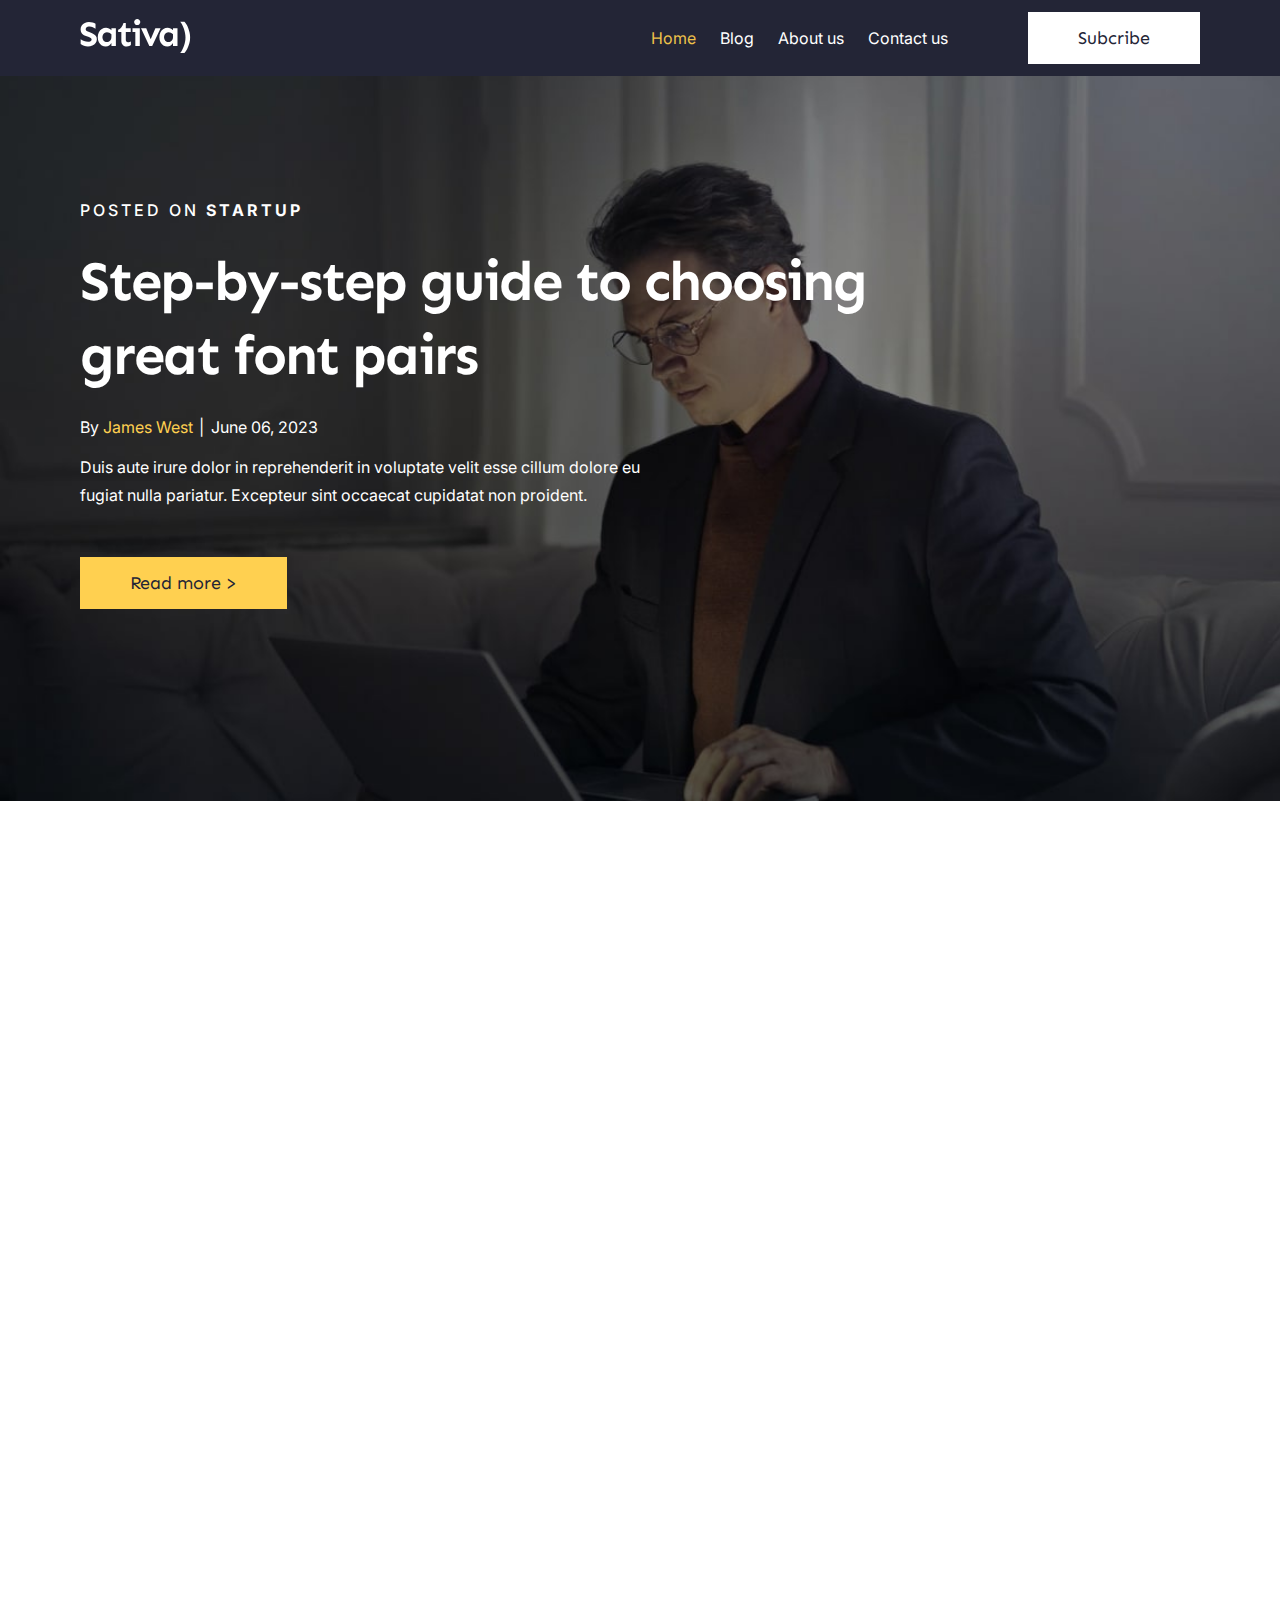
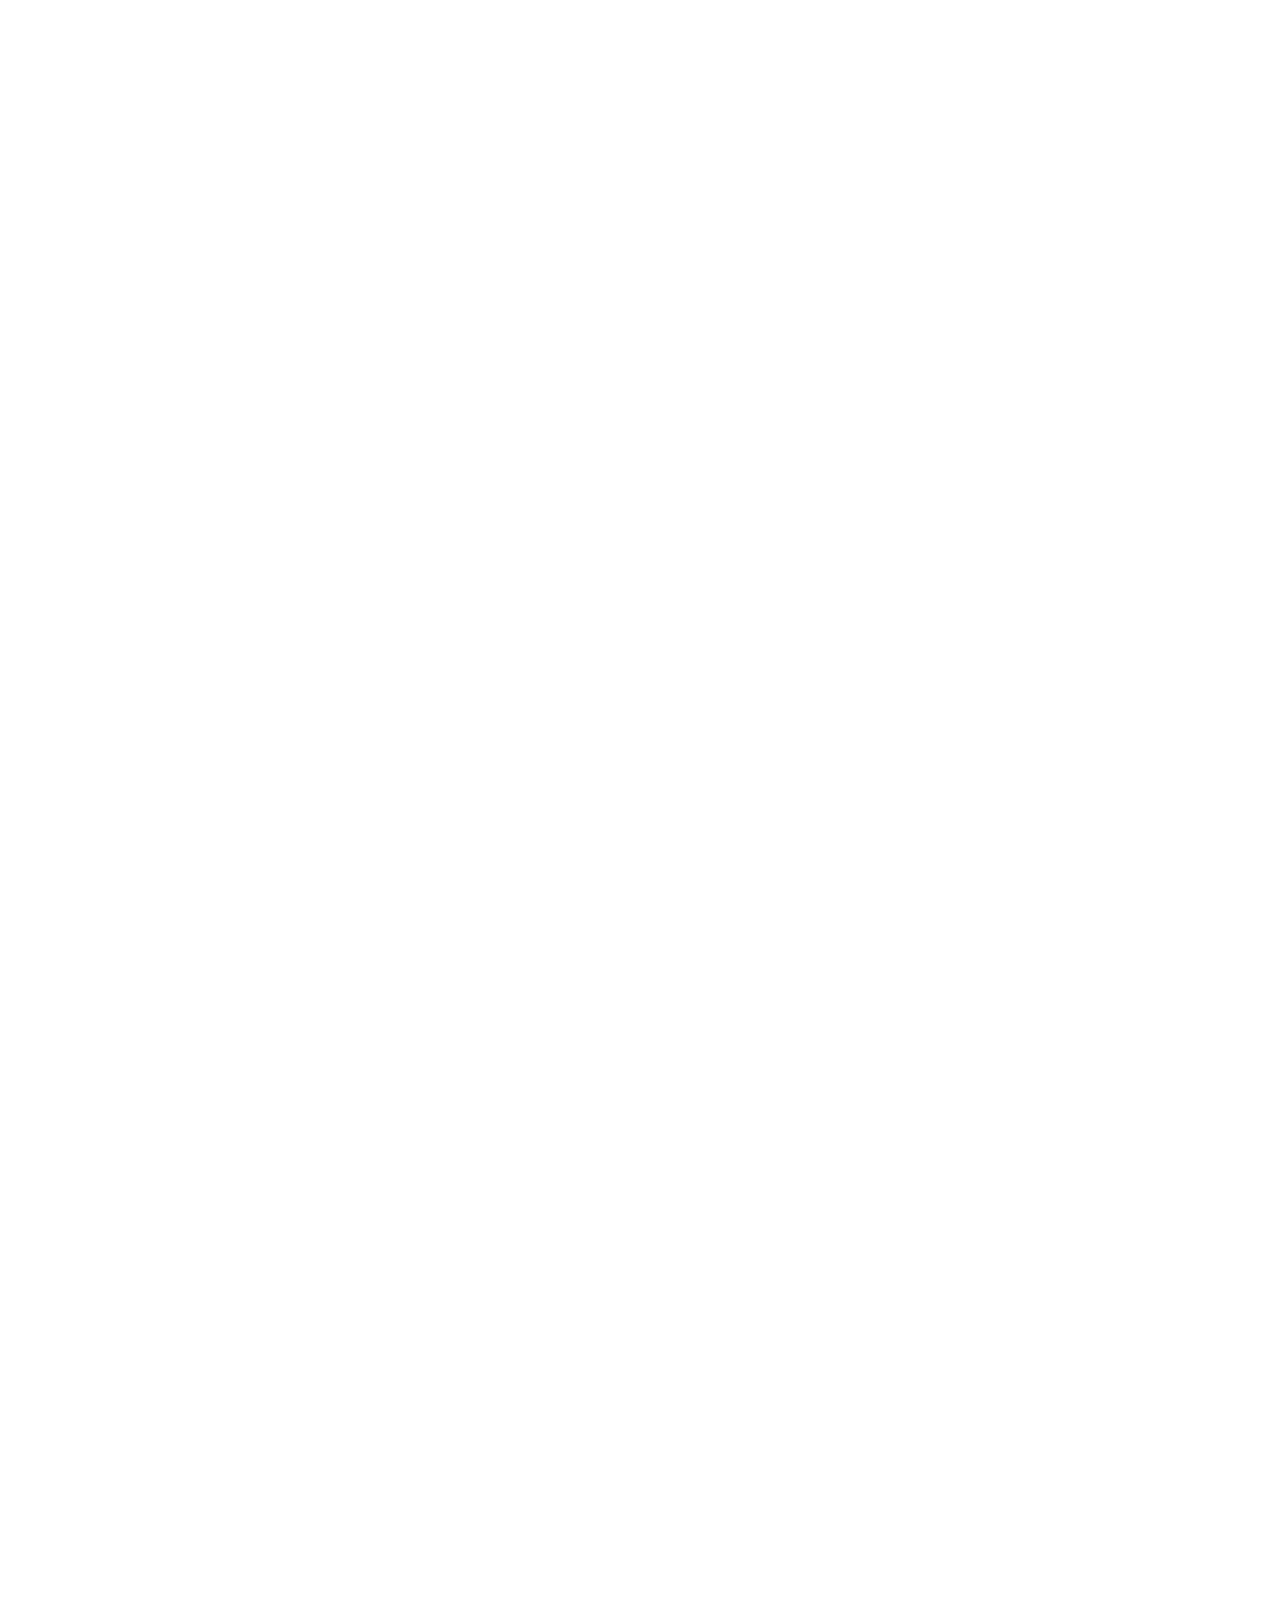
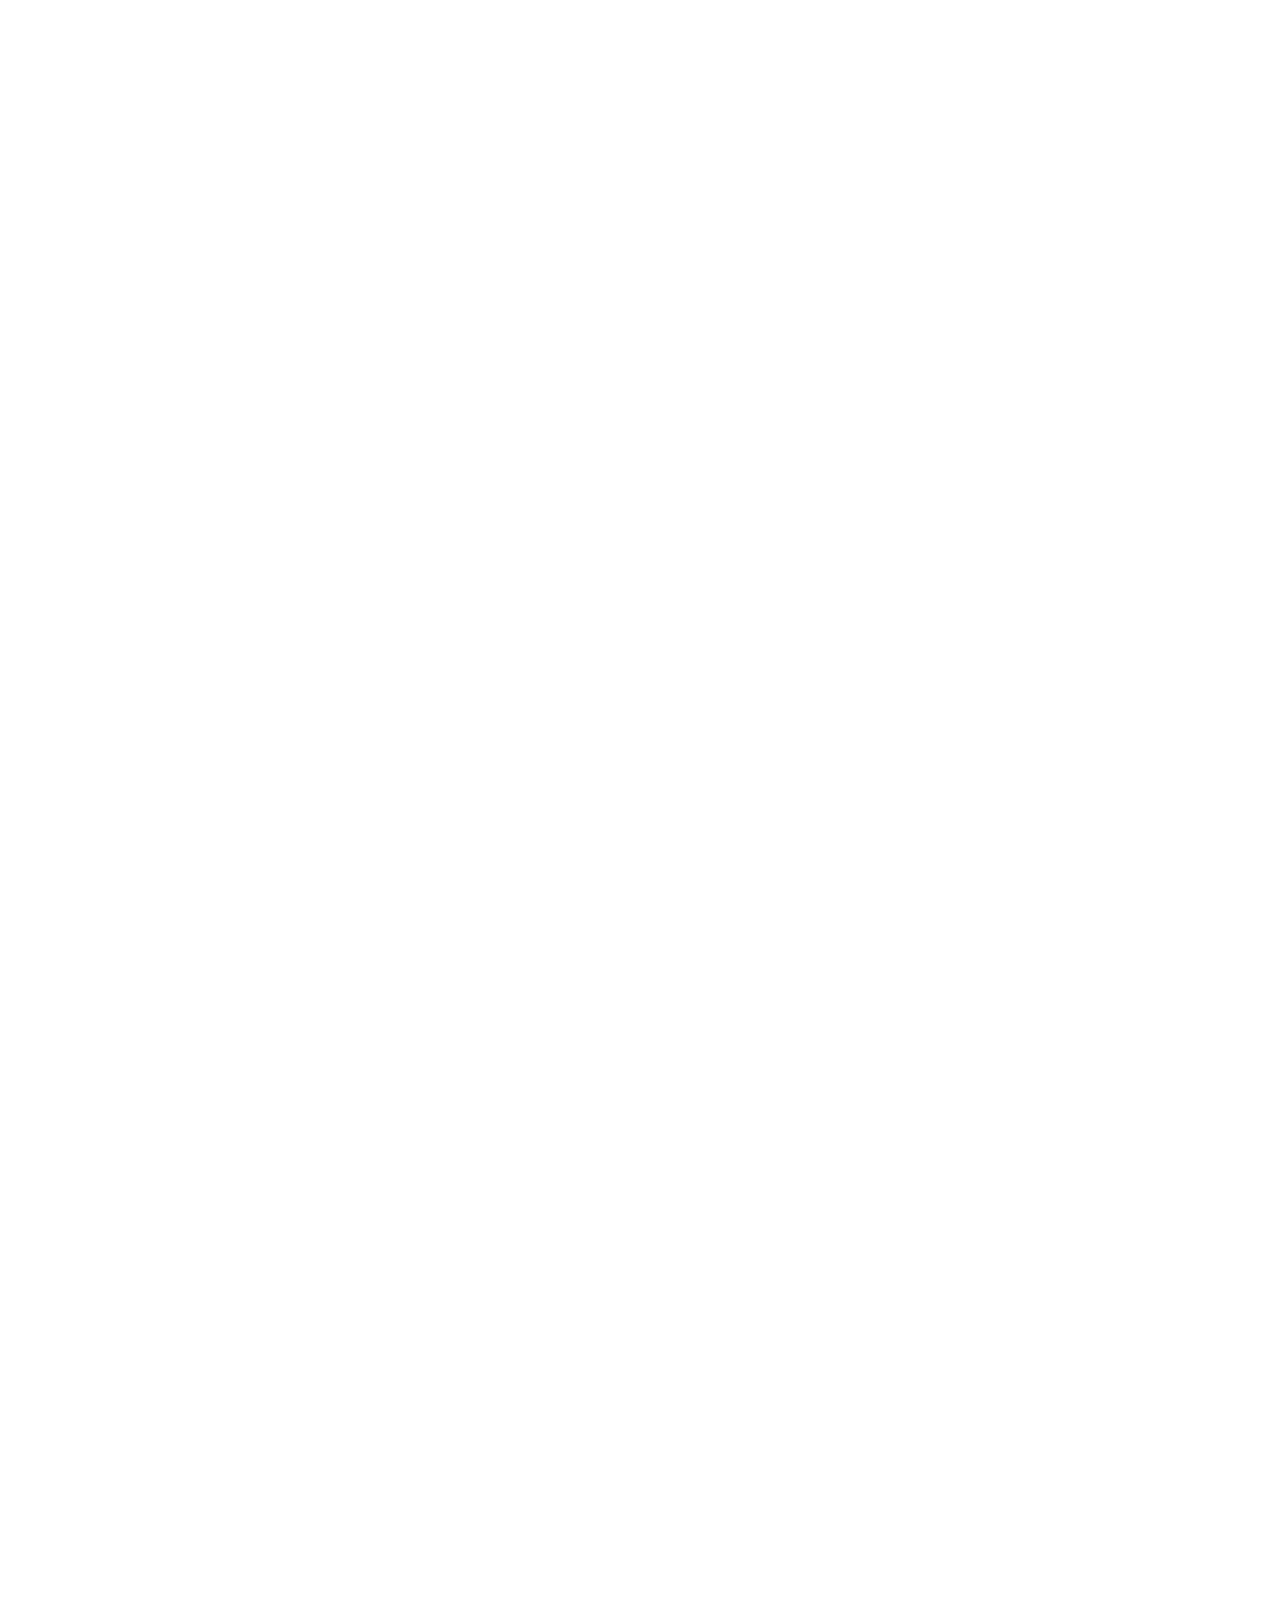
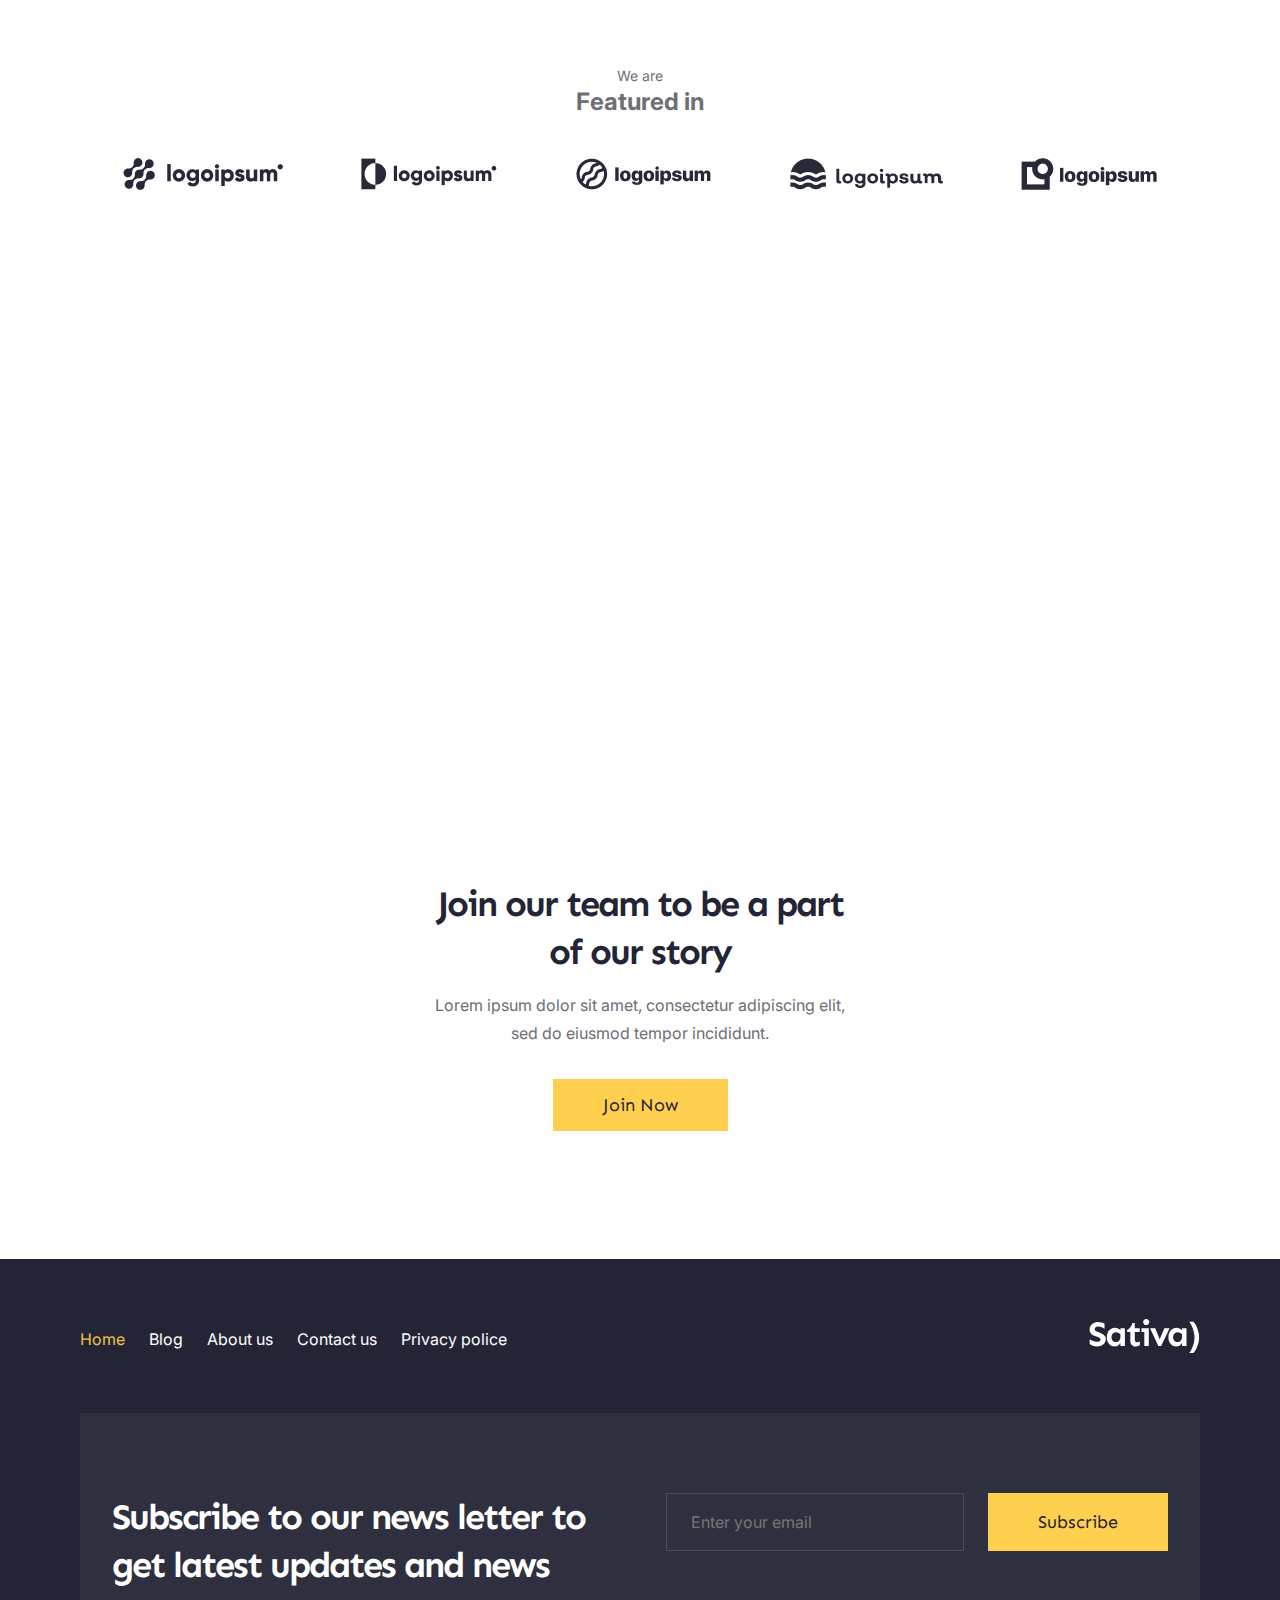
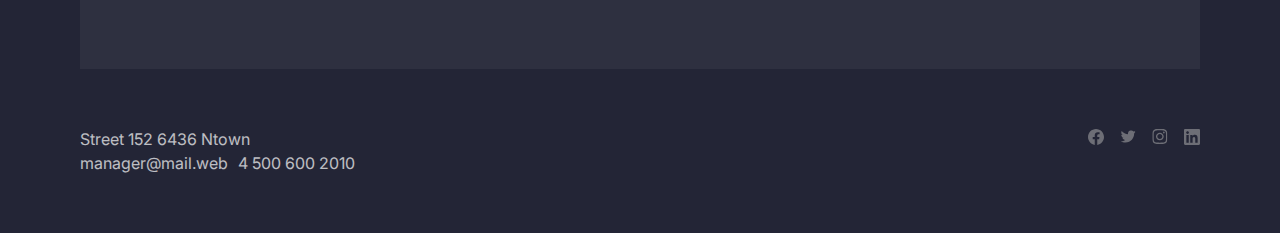
==== commit 91cedce1: "Complete HTML validation." ====
--- a/index.html
+++ b/index.html
@@ -1,5 +1,5 @@
 <!DOCTYPE html>
-<html lang="en">
+<html lang="zxx">
 <head>
     <meta charset="UTF-8">
     <meta http-equiv="X-UA-Compatible" content="IE=edge">
@@ -51,7 +51,7 @@
     </header>
     <main class="home__main">
         <h1 hidden>Sativa</h1>
-        <section class="home__hero hero">
+        <div class="home__hero hero">
             <div class="hero__container">
                 <div class="hero__body">
                     <p class="hero__label label label_light label_fw500">
@@ -70,10 +70,10 @@
                 </div>
                 <a href="./pages/post.html" class="hero__button button">Read more &#62;</a>
             </div>
-        </section>
+        </div>
         <section class="home__featured featured">
             <div class="featured__container">
-                <section class="featured__post">
+                <div class="featured__post">
                     <h2 class="featured__title title title_36px">Featured post</h2>
                     <div class="post-featured">
                         <div class="post-featured__picture">
@@ -93,8 +93,8 @@
                         </p>
                         <a href="./pages/post.html" class="post-featured__button button">Read more &#62;</a>
                     </div>
-                </section>
-                <section class="featured__more">
+                </div>
+                <div class="featured__more">
                     <div class="featured__row">
                         <h2 class="featured__title title title_36px">More posts</h2>
                         <a href="./pages/blog.html" class="featured__button view-button">View all</a>
@@ -146,7 +146,7 @@
                             </a>
                         </li>
                     </ul>
-                </section>
+                </div>
             </div>
         </section>
         <section class="home__whoweare whoweare">
@@ -158,24 +158,24 @@
                 </div>
                 <div class="whoweare__wrap">
                     <div class="whoweare__row">
-                        <section class="whoweare__about">
-                            <p class="whoweare__label label">About us</p>
+                        <div class="whoweare__about">
+                            <h2 class="whoweare__label label">About us</h2>
                             <p class="whoweare__title title title_28px">
                                 We are a community of content authors who share their learnings
                             </p>
                             <p class="whoweare__text text">
                                 Lorem ipsum dolor sit amet, consectetur adipiscing elit, sed do eiusmod tempor incididunt ut labore et dolore magna aliqua.
                             </p>
-                        </section>
-                        <section class="whoweare__mission">
-                            <p class="whoweare__label label">Our mission</p>
+                        </div>
+                        <div class="whoweare__mission">
+                            <h2 class="whoweare__label label">Our mission</h2>
                             <p class="whoweare__title title title_28px">
                                 Creating valuable content for creatives all around the world
                             </p>
                             <p class="whoweare__text text">
                                 Lorem ipsum dolor sit amet, consectetur adipiscing elit, sed do eiusmod tempor incididunt ut labore et dolore magna aliqua. Ut enim ad minim veniam, quis nostrud exercitation ullamco laboris nisi ut aliquip ex ea commodo consequat.
                             </p>
-                        </section>
+                        </div>
                     </div>
                     <a href="./pages/about.html" class="whoweare__btn button button_transparent">Read more &#62;</a>
                 </div>
@@ -189,7 +189,7 @@
                         <a href="./pages/category.html" class="list-categories__link">
                             <div class="list-categories__body">
                                 <div class="list-categories__icon">
-                                    <img src="./assets/img/business_icon.svg" alt="" class="list-categories__img">
+                                    <img src="./assets/img/business_icon.svg" alt="black and yellow buildings small icon" class="list-categories__img">
                                 </div>
                                 <h3 class="list-categories__title title title_28px">Business</h3>
                                 <p class="list-categories__text text">Lorem ipsum dolor sit amet, consectetuer adipiscing elit.</p>
@@ -200,7 +200,7 @@
                         <a href="./pages/category.html" class="list-categories__link">
                             <div class="list-categories__body">
                                 <div class="list-categories__icon">
-                                    <img src="./assets/img/startup_icon.svg" alt="" class="list-categories__img">
+                                    <img src="./assets/img/startup_icon.svg" alt="small rocketship" class="list-categories__img">
                                 </div>
                                 <h3 class="list-categories__title title title_28px">Startup</h3>
                                 <p class="list-categories__text text">Lorem ipsum dolor sit amet, consectetuer adipiscing elit.</p>
@@ -211,7 +211,7 @@
                         <a href="./pages/category.html" class="list-categories__link">
                             <div class="list-categories__body">
                                 <div class="list-categories__icon">
-                                    <img src="./assets/img/economy_icon.svg" alt="" class="list-categories__img">
+                                    <img src="./assets/img/economy_icon.svg" alt="growing graph" class="list-categories__img">
                                 </div>
                                 <h3 class="list-categories__title title title_28px">Economy</h3>
                                 <p class="list-categories__text text">Lorem ipsum dolor sit amet, consectetuer adipiscing elit.</p>
@@ -222,7 +222,7 @@
                         <a href="./pages/category.html" class="list-categories__link">
                             <div class="list-categories__body">
                                 <div class="list-categories__icon">
-                                    <img src="./assets/img/tech_icon.svg" alt="" class="list-categories__img">
+                                    <img src="./assets/img/tech_icon.svg" alt="simple icon of a man wearing sci-fi mask" class="list-categories__img">
                                 </div>
                                 <h3 class="list-categories__title title title_28px">Technology</h3>
                                 <p class="list-categories__text text">Lorem ipsum dolor sit amet, consectetuer adipiscing elit.</p>
@@ -235,10 +235,10 @@
         <section class="home__history history">
             <div class="history__container">
                 <div class="history__wrap">
-                    <p class="history__label label">Why we started</p>
-                    <h2 class="history__title title title_48px">
+                    <h2 class="history__label label">Why we started</h2>
+                    <p class="history__title title title_48px">
                         It started out as a simple idea and evolved into our passion
-                    </h2>
+                    </p>
                     <p class="history__text text">
                         Lorem ipsum dolor sit amet, consectetur adipiscing elit, sed do eiusmod tempor incididunt ut labore et dolore magna aliqua. Ut enim ad minim veniam, quis nostrud exercitation ullamco laboris nisi ut aliquip.
                     </p>
@@ -409,7 +409,7 @@
                 </ul>
             </div>
         </section>
-        <section class="home__interaction interaction" id="companies-anchor">
+        <div class="home__interaction interaction" id="companies-anchor">
             <div class="interaction__container">
                 <div class="interaction__title">
                     <p class="text text_14px">We are</p>
@@ -419,41 +419,41 @@
                     <li class="interaction__item">
                         <a href="#companies-anchor" class="interaction__link">
                             <div class="interaction__logo">
-                                <img src="./assets/img/company_logo_01.png" class="interaction__img">
+                                <img src="./assets/img/company_logo_01.png" alt="company logo" class="interaction__img">
                             </div>
                         </a>
                     </li>
                     <li class="interaction__item">
                         <a href="#companies-anchor" class="interaction__link">
                             <div class="interaction__logo">
-                                <img src="./assets/img/company_logo_02.png" class="interaction__img">
+                                <img src="./assets/img/company_logo_02.png" alt="company logo" class="interaction__img">
                             </div>
                         </a>
                     </li>
                     <li class="interaction__item">
                         <a href="#companies-anchor" class="interaction__link">
                             <div class="interaction__logo">
-                                <img src="./assets/img/company_logo_03.png" class="interaction__img">
+                                <img src="./assets/img/company_logo_03.png" alt="company logo" class="interaction__img">
                             </div>
                         </a>
                     </li>
                     <li class="interaction__item">
                         <a href="#companies-anchor" class="interaction__link">
                             <div class="interaction__logo">
-                                <img src="./assets/img/company_logo_04.png" class="interaction__img">
+                                <img src="./assets/img/company_logo_04.png" alt="company logo" class="interaction__img">
                             </div>
                         </a>
                     </li>
                     <li class="interaction__item">
                         <a href="#companies-anchor" class="interaction__link">
                             <div class="interaction__logo">
-                                <img src="./assets/img/company_logo_05.png" class="interaction__img">
+                                <img src="./assets/img/company_logo_05.png" alt="company logo" class="interaction__img">
                             </div>
                         </a>
                     </li>
                 </ul>
             </div>
-        </section>
+        </div>
         <section class="home__testimonials testimonials">
             <div class="testimonials__container">
                 <div class="testimonials__wrap">
@@ -523,7 +523,7 @@
                 </div>
             </div>
         </section>
-        <section class="home__join join">
+        <div class="home__join join">
             <div class="join__container">
                 <p class="join__title title title_36px">
                     Join our team to be a part of our story
@@ -533,7 +533,40 @@
                 </p>
                 <a href="#" class="join__btn button">Join Now</a>
             </div>
-        </section>
+        </div>
+        <div class="modal">
+            <div class="modal__body">
+                <div class="modal__close"></div>
+                <div class="modal__message">
+                    <p class="modal__text modal__text_yellow title title_36px">Thank you Join us!</p>
+                    <p class="modal__text title title_28px">Check your email box for additional information that help you to complete your onboarding.</p>
+                </div>
+                <form action="#" class="modal__form message-form">
+                    <p class="modal__title title title_28px">Fill the form and we will send you further info</p>
+                    <input
+                        type="text"
+                        name="name"
+                        class="message-form__input"
+                        placeholder="Full Name"
+                        required
+                    >
+                    <input
+                        type="email"
+                        name="email"
+                        class="message-form__input"
+                        placeholder="Your Email"
+                        required
+                    >
+                    <textarea
+                        name="message"
+                        class="message-form__textarea"
+                        placeholder="Write about yourself"
+                        required
+                    ></textarea>
+                    <button type="submit" class="message-form__button button">Want to Join!</button>
+                </form>
+            </div>
+        </div>
     </main>
     <footer class="home__footer footer">
         <div class="footer__container">
@@ -577,8 +610,10 @@
                         type="email"
                         name="email"
                         placeholder="Enter your email"
+                        required
                     >
                     <button class="form-subscribe__button button" type="submit">Subscribe</button>
+                    <p class="form-subscribe__pop title title_36px">Thanks for Subscribe</p>
                 </form>
             </div>
             <div class="footer__info">
--- a/assets/css/styles.css
+++ b/assets/css/styles.css
@@ -1,6 +1,6 @@
-@import url("https://fonts.googleapis.com/css2?family=Sen:wght@700&display=swap");
-@import url("https://fonts.googleapis.com/css2?family=Inter:wght@400;500;600;900&display=swap");
-body {
+@import "https://fonts.googleapis.com/css2?family=Sen:wght@700&display=swap";
+
+@import "https://fonts.googleapis.com/css2?family=Inter:wght@400;500;600;900&display=swap";body {
   margin: 0;
   padding: 0;
 }
@@ -10,25 +10,20 @@
   margin: 0 auto;
   padding: 0 80px;
 }
-@media (max-width: 992px) {
-  [class*=__container] {
-    padding: 0 15px;
-  }
-}
 
 a,
 button {
-  -webkit-tap-highlight-color: transparent;
+  -webkit-tap-highlight-color: rgba(0,0,0,0);
 }
 
 section {
   opacity: 0;
-  transition: opacity 0.5s;
+  transition: opacity .5s;
 }
 
 ._show {
   opacity: 1;
-  transition: opacity 0.5s;
+  transition: opacity .5s;
 }
 
 ._lock {
@@ -40,9 +35,11 @@
   height: 35px;
   fill: #fff;
 }
-.logo__svg:hover, .logo__svg:active {
-  fill: #EDC14A;
-  transition: 0.3s;
+
+.logo__svg:hover,
+.logo__svg:active {
+  fill: #edc14a;
+  transition: .3s;
 }
 
 .menu__list,
@@ -52,13 +49,14 @@
 .social-links,
 .interaction__list,
 .companies-list,
-.posts__list,
+.all-posts__list,
 .achivements__list,
 .category__list,
 .aside-categories__list,
 .tags__list,
 .works__list,
-.info-list {
+.info-list,
+.select__list {
   margin: 0;
   padding: 0;
   list-style: none;
@@ -67,6 +65,2037 @@
 .menu__icon {
   display: none;
 }
+
+.menu__icon::before,
+.menu__icon::after,
+.menu__icon .menu__stripe {
+  position: absolute;
+  left: 0;
+  width: 100%;
+  height: 2px;
+  background-color: #fff;
+  transition: all ease-in-out .2s;
+}
+
+.menu__icon::before,
+.menu__icon::after {
+  content: "";
+}
+
+.menu__icon::before {
+  top: 0;
+}
+
+.menu__icon .menu__stripe {
+  top: 50%;
+  transform: scale(1) translate(0px, -50%);
+}
+
+.menu__icon::after {
+  bottom: 0;
+}
+
+.menu__icon._active::before {
+  top: 50%;
+  transform: rotate(45deg) translateY(-50%);
+}
+
+.menu__icon._active .menu__stripe {
+  transform: scale(0);
+}
+
+.menu__icon._active::after {
+  bottom: 50%;
+  transform: rotate(-45deg) translateY(50%);
+}
+
+.menu__body._active {
+  left: 0;
+}
+
+.menu__list {
+  display: flex;
+  column-gap: 24px;
+  font-family: Inter,sans-serif;
+  font-size: 16px;
+}
+
+.menu__link {
+  color: #fff;
+  text-decoration: none;
+}
+
+.menu__link:hover,
+.menu__link:active {
+  color: #edc14a;
+  transition: .3s;
+}
+
+.menu__link_current {
+  color: #edc14a;
+}
+
+.menu__link_hidden {
+  display: none;
+}
+
+.button {
+  display: inline-block;
+  padding: 15px 50px;
+  font-family: Sen,sans-serif;
+  font-size: 18px;
+  color: #232536;
+  background-color: #ffd050;
+  border: none;
+  cursor: pointer;
+  text-decoration: none;
+}
+
+.button:hover {
+  background-color: #edc14a;
+  transition: .3s;
+}
+
+.button_white {
+  background-color: #fff;
+}
+
+.button_white:active {
+  background-color: #fff;
+}
+
+.button_transparent {
+  padding: 0;
+  background-color: rgba(0,0,0,0);
+  color: #592ea9;
+}
+
+.button_transparent:hover,
+.button_transparent:active {
+  background-color: rgba(0,0,0,0);
+}
+
+.label {
+  margin: 0;
+  font-family: Inter,sans-serif;
+  font-size: 16px;
+  font-weight: 600;
+  letter-spacing: 3px;
+  text-transform: uppercase;
+  color: #232536;
+}
+
+.label_light {
+  color: #fff;
+}
+
+.label_purple {
+  color: #592ea9;
+}
+
+.label_fw500 {
+  font-weight: 500;
+}
+
+.title {
+  margin: 0;
+  font-family: Sen,sans-serif;
+  font-weight: 700;
+  line-height: 1.33;
+  letter-spacing: -2px;
+  color: #232536;
+}
+
+.title_56px {
+  font-size: 56px;
+}
+
+.title_48px {
+  font-size: 48px;
+}
+
+.title_36px {
+  font-size: 36px;
+}
+
+.title_28px {
+  font-size: 28px;
+  letter-spacing: -1px;
+}
+
+.title_24px {
+  font-size: 24px;
+}
+
+.title_light {
+  color: #fff;
+}
+
+.text {
+  margin: 0;
+  font-family: Inter,sans-serif;
+  font-size: 16px;
+  line-height: 1.75;
+  color: #6d6e76;
+}
+
+.text_light {
+  color: #fff;
+}
+
+.text_dark {
+  color: #232536;
+}
+
+.text_14px {
+  font-size: 14px;
+  line-height: 1.43;
+}
+
+.text_24px {
+  font-size: 24px;
+  font-weight: 700;
+  line-height: 1.33;
+}
+
+.publish-info {
+  margin: 0;
+  font-family: Inter,sans-serif;
+  font-size: 16px;
+  color: #232536;
+}
+
+.publish-info__name {
+  color: #592ea9;
+}
+
+.publish-info__name_yellow {
+  color: #ffd050;
+}
+
+.publish-info__separator {
+  margin: 0 .15em;
+}
+
+.publish-info_light {
+  color: #fff;
+}
+
+.list-categories {
+  display: flex;
+  gap: 32px;
+  flex-wrap: wrap;
+  justify-content: center;
+}
+
+.list-categories__item {
+  box-sizing: border-box;
+  padding: 32px;
+  flex: 0 0 296px;
+  border: 1px solid rgba(109,110,118,.2);
+}
+
+.list-categories__item:hover,
+.list-categories__item:focus {
+  background-color: #ffd050;
+  border: 1px solid #ffd050;
+}
+
+.list-categories__link {
+  text-decoration: none;
+}
+
+.list-categories__icon {
+  margin-bottom: 16px;
+  font-size: 0;
+}
+
+.list-categories__img {
+  max-width: 100%;
+  height: auto;
+}
+
+.list-categories__title {
+  margin-bottom: 4px;
+}
+
+.post-featured {
+  padding: 32px;
+  border: 1px solid rgba(109,110,118,.2);
+}
+
+.post-featured__picture {
+  font-size: 0;
+  margin-bottom: 32px;
+}
+
+.post-featured__img {
+  max-width: 100%;
+  height: auto;
+}
+
+.post-featured__info {
+  margin-bottom: 16px;
+}
+
+.post-featured__title {
+  margin-bottom: 32px;
+}
+
+.post-featured__text {
+  margin-bottom: 32px;
+}
+
+.posts-list__item {
+  padding: 0 32px;
+  margin-bottom: 25px;
+}
+
+.posts-list__item:hover,
+.posts-list__item:active,
+.posts-list__item:focus {
+  background-color: #fbf6ea;
+}
+
+.posts-list__info {
+  margin-bottom: 8px;
+}
+
+.posts-list__link {
+  text-decoration: none;
+}
+
+.posts-list__title {
+  max-width: 369px;
+  letter-spacing: normal;
+}
+
+.view-button {
+  font-family: Inter,sans-serif;
+  font-size: 16px;
+  color: #592ea9;
+  text-decoration: none;
+  cursor: pointer;
+}
+
+.decorate {
+  display: flex;
+}
+
+.decorate__white {
+  background-color: #fff;
+  flex-basis: 15.5%;
+}
+
+.decorate__white_transparent {
+  background-color: rgba(0,0,0,0);
+}
+
+.decorate__yellow {
+  padding-top: 23px;
+  flex-basis: 62.5%;
+  background-color: #ffd050;
+}
+
+.decorate__purple {
+  flex-basis: 22%;
+  background-color: #592ea9;
+}
+
+.social-links__icon {
+  width: 16px;
+}
+
+.social-links__img {
+  width: 100%;
+  height: auto;
+}
+
+.person-profile {
+  display: flex;
+}
+
+.person-profile__avatar {
+  margin-right: 16px;
+  border-radius: 50%;
+  overflow: hidden;
+}
+
+.person-profile__name {
+  letter-spacing: normal;
+}
+
+.flipping {
+  display: flex;
+  column-gap: 24px;
+  align-items: center;
+}
+
+.flipping__next,
+.flipping__back {
+  margin: 0;
+  padding: 0;
+  border: none;
+  background-color: rgba(0,0,0,0);
+  cursor: pointer;
+}
+
+.flipping__next:hover,
+.flipping__back:hover {
+  opacity: .8;
+}
+
+.form-subscribe {
+  position: relative;
+  opacity: 1;
+  transition: opacity 1s;
+}
+
+.form-subscribe__input {
+  position: relative;
+  margin-right: 24px;
+  padding: 14px 24px;
+  max-width: 323px;
+  font-family: Inter,sans-serif;
+  font-size: 16px;
+  line-height: 1.75;
+  color: #6d6e76;
+  background-color: rgba(0,0,0,0);
+  border: 1px solid #4c4c4c;
+  z-index: 2;
+}
+
+._subscribed .form-subscribe__input {
+  transition: opacity .3s;
+  opacity: 0;
+}
+
+.form-subscribe__button {
+  position: relative;
+  z-index: 2;
+}
+
+._subscribed .form-subscribe__button {
+  transition: opacity .3s;
+  opacity: 0;
+}
+
+.form-subscribe__pop {
+  position: absolute;
+  top: 0;
+  left: 0;
+  color: #ffd050;
+  opacity: 0;
+  transition: opacity 1s;
+  user-select: none;
+}
+
+._subscribed .form-subscribe__pop {
+  opacity: 1;
+  transition: opacity 1s;
+}
+
+.contacts__address {
+  margin: 0;
+  line-height: normal;
+  opacity: .7;
+}
+
+.contacts__row {
+  display: flex;
+  column-gap: 10px;
+}
+
+.contacts__link {
+  opacity: .7;
+  text-decoration: none;
+}
+
+.contacts__link:hover,
+.contacts__link:active,
+.contacts__link:focus {
+  opacity: 1;
+}
+
+.post-item:hover {
+  background-color: #fbf6ea;
+}
+
+.post-item__wrap {
+  display: flex;
+  column-gap: 32px;
+}
+
+.post-item__thumbnail {
+  flex: 0 1 490px;
+  font-size: 0;
+}
+
+.post-item__thumbnail_square {
+  flex: 0 0 294px;
+  height: 312px;
+}
+
+.post-item__img {
+  max-width: 100%;
+}
+
+.post-item__img_fit {
+  max-width: none;
+  width: 100%;
+  height: 100%;
+  object-fit: cover;
+  object-position: center;
+}
+
+.post-item__body {
+  flex: 0 1 624px;
+  align-self: center;
+}
+
+.post-item__category {
+  margin-bottom: 20px;
+}
+
+.post-item__title {
+  margin-bottom: 16px;
+}
+
+.post-item__link {
+  color: inherit;
+  text-decoration: none;
+}
+
+.devider {
+  max-width: 100%;
+  height: 1px;
+  background-color: #6d6e76;
+  opacity: .3;
+}
+
+.home__hero,
+.home__featured,
+.home__whoweare,
+.home__categories,
+.home__history,
+.home__testimonials,
+.home__join {
+  margin-bottom: 128px;
+}
+
+.home__authors,
+.home__interaction {
+  margin-bottom: 96px;
+}
+
+.header {
+  position: fixed;
+  top: 0;
+  left: 0;
+  right: 0;
+  padding: 12px 0;
+  background-color: #232536;
+  z-index: 10;
+}
+
+.header__container {
+  display: flex;
+}
+
+.header__logo {
+  align-self: center;
+  z-index: 5;
+}
+
+.header__menu {
+  margin-left: auto;
+  margin-right: 32px;
+  align-self: center;
+}
+
+.hero {
+  padding: 200px 0 192px;
+  background-image: url("../img/intro_bg.jpg");
+  background-repeat: no-repeat;
+  background-size: cover;
+}
+
+.hero__body {
+  max-width: 803px;
+}
+
+.hero__label {
+  margin: 0 0 24px;
+}
+
+.hero__title {
+  margin-bottom: 24px;
+}
+
+.hero__info {
+  margin-bottom: 16px;
+}
+
+.hero__text {
+  max-width: 599px;
+  margin: 0;
+  margin-bottom: 48px;
+}
+
+.featured__container {
+  display: flex;
+  column-gap: 32px;
+}
+
+.featured__post {
+  flex: 0 0 57%;
+}
+
+.featured__title {
+  margin-bottom: 32px;
+}
+
+.featured__row {
+  display: flex;
+}
+
+.featured__button {
+  margin-left: auto;
+  padding-top: 14px;
+  align-self: baseline;
+}
+
+.featured__more {
+  flex: 0 0 40%;
+}
+
+.whoweare__container {
+  padding: 0;
+  background-color: #f4f0f8;
+}
+
+.whoweare__wrap {
+  padding: 96px 80px;
+}
+
+.whoweare__wrap_lr108px {
+  padding: 96px 108px;
+}
+
+.whoweare__row {
+  display: flex;
+  justify-content: space-between;
+  column-gap: 60px;
+}
+
+.whoweare__about,
+.whoweare__mission {
+  flex: 0 1 515px;
+}
+
+.whoweare__label {
+  margin-bottom: 24px;
+}
+
+.whoweare__title {
+  margin-bottom: 16px;
+}
+
+.whoweare__text {
+  margin-bottom: 16px;
+}
+
+.categories__title {
+  text-align: center;
+  margin-bottom: 48px;
+}
+
+.categories__title_left {
+  text-align: left;
+}
+
+.history__container {
+  padding-top: 121px;
+  background-image: url("../img/history_bg_1.jpg");
+  background-repeat: no-repeat;
+  background-size: contain;
+  transition: background-image 2s;
+}
+
+.history__container._bg-alternate {
+  background-image: url("../img/history_bg_2.jpg");
+  transition: background-image 2s;
+}
+
+.history__wrap {
+  box-sizing: border-box;
+  margin-left: auto;
+  padding: 80px;
+  max-width: 706px;
+  background-color: #fff;
+}
+
+.history__label {
+  margin-bottom: 24px;
+}
+
+.history__title {
+  margin-bottom: 16px;
+}
+
+.history__text {
+  margin-bottom: 32px;
+}
+
+.authors__title {
+  margin-bottom: 48px;
+  text-align: center;
+  text-transform: capitalize;
+}
+
+.authors__list {
+  display: flex;
+  gap: 32px;
+  flex-wrap: wrap;
+  justify-content: center;
+}
+
+.authors__item {
+  flex-basis: 296px;
+  padding-top: 40px;
+  background-color: #f4f4f4;
+  text-align: center;
+}
+
+.authors__item:hover {
+  background-color: #fbf6ea;
+}
+
+.authors__link {
+  text-decoration: none;
+}
+
+.authors__avatar,
+.authors__text {
+  margin-bottom: 20px;
+}
+
+.authors__img {
+  border-radius: 50%;
+}
+
+.authors__social {
+  margin-bottom: 39px;
+  display: flex;
+  gap: 15px;
+  justify-content: center;
+}
+
+.interaction__title {
+  margin-bottom: 40px;
+  text-align: center;
+}
+
+.interaction__list {
+  display: flex;
+  gap: 36px;
+  justify-content: space-evenly;
+  flex-wrap: wrap;
+}
+
+.interaction__item:hover {
+  opacity: .75;
+}
+
+.testimonials__container {
+  background-color: #fbf6ea;
+}
+
+.testimonials__wrap {
+  padding: 80px 0;
+  display: flex;
+  justify-content: center;
+}
+
+.testimonials__header {
+  flex: 1;
+  padding-right: 80px;
+}
+
+.testimonials__label {
+  margin-bottom: 12px;
+}
+
+.testimonials__title {
+  margin-bottom: 16px;
+}
+
+.testimonials__body {
+  position: relative;
+  box-sizing: border-box;
+  padding-left: 96px;
+  border-left: 2px solid rgba(109,110,118,.2);
+  overflow: hidden;
+}
+
+.testimonials__feedback {
+  display: inline-block;
+  margin-bottom: 109px;
+  max-width: 469px;
+  letter-spacing: normal;
+}
+
+.testimonials__profile {
+  flex: 1 0 211px;
+}
+
+.testimonials__footer {
+  display: flex;
+  gap: 36px;
+  flex-wrap: wrap;
+}
+
+.testimonials ._shown {
+  position: relative;
+  left: 0;
+  opacity: 1;
+  transition: ease-in-out left .5s,opacity 1s;
+}
+
+.testimonials ._hidden {
+  position: absolute;
+  left: -200%;
+  opacity: 0;
+  transition: ease-in-out left .5s,opacity .2s;
+}
+
+.join__container {
+  max-width: 414px;
+  text-align: center;
+}
+
+.join__title {
+  margin-bottom: 16px;
+}
+
+.join__text {
+  margin-bottom: 32px;
+}
+
+.footer {
+  background-color: #232536;
+}
+
+.footer__header {
+  display: flex;
+  align-items: center;
+  justify-content: space-between;
+  margin-bottom: 55px;
+  padding-top: 60px;
+}
+
+.footer__subscribe {
+  display: flex;
+  justify-content: center;
+  padding: 80px 32px;
+  margin-bottom: 60px;
+  background-color: rgba(255,255,255,.05);
+}
+
+.footer__title {
+  max-width: 562px;
+  margin-right: 64px;
+}
+
+.footer__form {
+  display: flex;
+  align-self: flex-start;
+}
+
+.footer__info {
+  display: flex;
+  padding-bottom: 56px;
+}
+
+.footer__social {
+  margin-left: auto;
+  display: flex;
+  gap: 16px;
+}
+
+.blog__featured-post {
+  margin-bottom: 64px;
+}
+
+.blog__categories,
+.blog__join {
+  margin-bottom: 128px;
+}
+
+.featured-post__container {
+  background-color: #f4f0f8;
+}
+
+.featured-post__wrap {
+  padding: 170px 0 80px;
+  display: flex;
+  justify-content: space-between;
+}
+
+.featured-post__content {
+  flex: 0 1 624px;
+  padding-right: 80px;
+}
+
+.featured-post__label {
+  margin-bottom: 20px;
+}
+
+.featured-post__title,
+.featured-post__info {
+  margin-bottom: 16px;
+}
+
+.featured-post__text {
+  margin-bottom: 32px;
+}
+
+.featured-post__picture {
+  margin: 0;
+  flex: 0 0 515px;
+  font-size: 0;
+}
+
+.featured-post__img {
+  width: 100%;
+}
+
+.all-posts__title {
+  margin-bottom: 32px;
+}
+
+.all-posts__devider {
+  margin-bottom: 64px;
+}
+
+.all-posts__item {
+  margin-bottom: 64px;
+}
+
+.all-posts__pagination {
+  display: flex;
+  justify-content: center;
+  column-gap: 17px;
+  margin-bottom: 67px;
+}
+
+.all-posts__btn {
+  font-size: 28px;
+  letter-spacing: -1px;
+  color: #232536;
+}
+
+.all-posts__btn:hover {
+  text-decoration: underline;
+}
+
+.all-posts__btn_disabled {
+  font-size: 24px;
+  color: #6d6e76;
+  cursor: default;
+}
+
+.all-posts__btn_disabled:hover {
+  text-decoration: none;
+}
+
+.blog-post {
+  margin: 0;
+  padding: 0;
+}
+
+.blog-post__title {
+  margin-bottom: 64px;
+}
+
+.blog-post__post,
+.blog-post__suggested,
+.blog-post__join {
+  margin-bottom: 128px;
+}
+
+.post {
+  padding-top: 120px;
+}
+
+.post__wrap {
+  margin: 0 auto;
+  max-width: 834px;
+}
+
+.post__author {
+  margin-bottom: 24px;
+}
+
+.post__headline {
+  margin-bottom: 34px;
+}
+
+.post__category {
+  margin-bottom: 64px;
+}
+
+.post__cover {
+  margin-bottom: 64px;
+  overflow: hidden;
+}
+
+.post__cover .post__img {
+  max-width: 100%;
+  font-size: 0;
+}
+
+.post__chapter {
+  margin-bottom: 48px;
+}
+
+.post__title {
+  margin-bottom: 16px;
+}
+
+.post__text {
+  margin-bottom: 24px;
+}
+
+.post__list {
+  margin: 0;
+  margin-bottom: 24px;
+  padding: 0;
+  list-style-position: inside;
+}
+
+.post__item {
+  opacity: .77;
+}
+
+.suggested__list {
+  margin: 0 0 64px;
+  padding: 0;
+  display: grid;
+  gap: 32px;
+  grid-template-columns: 1fr 1fr 1fr;
+  list-style: none;
+}
+
+.suggested__item:hover {
+  background-color: #fbf6ea;
+  outline: 10px solid #fbf6ea;
+}
+
+.suggested__thumbnail {
+  margin-bottom: 32px;
+}
+
+.suggested__img {
+  max-width: 100%;
+  object-fit: cover;
+  font-size: 0;
+}
+
+.suggested__info {
+  margin-bottom: 16px;
+}
+
+.suggested__link {
+  text-decoration: none;
+}
+
+.suggested__title {
+  margin-bottom: 16px;
+}
+
+.about__intro {
+  margin-top: 200px;
+}
+
+.about__authors,
+.about__join,
+.about__whoweare,
+.about__more-bio {
+  margin-bottom: 128px;
+}
+
+.intro__wrap {
+  position: relative;
+  padding: 0 32px 0 173px;
+}
+
+.intro__body {
+  display: flex;
+  justify-content: space-between;
+}
+
+.intro__label {
+  margin-bottom: 16px;
+}
+
+.intro__title {
+  flex-basis: 47%;
+}
+
+.intro__title::after {
+  content: "";
+  position: absolute;
+  width: 50%;
+  height: 64px;
+  left: 109px;
+  bottom: -64px;
+  background-color: #fff;
+}
+
+.intro__text {
+  flex-basis: 44%;
+}
+
+.achivements__container {
+  background-image: url("../img/achivements_bg.jpg");
+  background-position: bottom center;
+  background-repeat: no-repeat;
+}
+
+.achivements__wrap {
+  padding: 250px 109px 0;
+}
+
+.achivements__stat {
+  box-sizing: border-box;
+  position: relative;
+  max-width: 630px;
+  padding: 32px 48px;
+}
+
+.achivements__stat::before {
+  content: "";
+  position: absolute;
+  top: 0;
+  left: 0;
+  bottom: 0;
+  right: 0;
+  background-color: #ffd050;
+  opacity: .86;
+}
+
+.achivements__list {
+  position: relative;
+  display: flex;
+  justify-content: space-between;
+  column-gap: 16px;
+  z-index: 10;
+}
+
+.achivements__decorate {
+  opacity: .86;
+}
+
+.more-bio__wrap {
+  display: flex;
+  justify-content: space-between;
+  column-gap: 100px;
+}
+
+.more-bio__body {
+  flex: 0 1 519px;
+  align-self: center;
+}
+
+.more-bio__body_left {
+  order: 1;
+}
+
+.more-bio__title,
+.more-bio__subtitle {
+  margin-bottom: 16px;
+}
+
+.more-bio__thumbnail {
+  position: relative;
+  flex: 0 1 624px;
+  align-self: flex-start;
+}
+
+.more-bio__rect {
+  position: absolute;
+  top: 114px;
+  transform: translateX(-50%);
+  width: 106px;
+  height: 113px;
+  border-top-left-radius: 45px;
+  background-color: #ffd050;
+}
+
+.more-bio__circle {
+  position: absolute;
+  width: 76px;
+  height: 76px;
+  left: 107px;
+  bottom: 0;
+  background-color: #592ea9;
+  border-radius: 50%;
+  transform: translateY(50%);
+}
+
+.more-bio__img {
+  max-width: 100%;
+  font-size: 0;
+}
+
+.category__container {
+  padding: 0 15px;
+}
+
+.category__heading,
+.category__posts {
+  margin-bottom: 128px;
+}
+
+.category__heading {
+  padding: 140px 0 80px;
+  background-color: #f4f0f8;
+  text-align: center;
+}
+
+.category__name {
+  margin-bottom: 16px;
+}
+
+.category__description {
+  max-width: 515px;
+  margin: 0 auto 32px;
+  padding: 0 15px;
+}
+
+.category__body {
+  display: flex;
+  column-gap: 144px;
+}
+
+.category__post {
+  margin-bottom: 32px;
+}
+
+.category__aside {
+  flex: 0 0 296px;
+}
+
+.category__title {
+  margin-bottom: 24px;
+}
+
+.aside-categories__title {
+  margin-bottom: 24px;
+}
+
+.aside-categories__list {
+  display: flex;
+  flex-direction: column;
+  row-gap: 16px;
+  margin-bottom: 48px;
+}
+
+.aside-categories__item {
+  padding: 23px;
+  border: 1px solid rgba(109,110,118,.2);
+}
+
+.aside-categories__item:hover,
+.aside-categories__item:focus {
+  background-color: #ffd050;
+  border: 1px solid #ffd050;
+}
+
+.aside-categories__link {
+  text-decoration: none;
+}
+
+.aside-categories__body {
+  display: flex;
+  align-items: center;
+}
+
+.aside-categories__icon {
+  margin-right: 16px;
+  font-size: 0;
+}
+
+.aside-categories__img {
+  max-width: 100%;
+  height: auto;
+}
+
+.tags__title {
+  margin-bottom: 24px;
+}
+
+.tags__list {
+  display: grid;
+  grid-template-columns: repeat(2, 1fr);
+  gap: 16px;
+}
+
+.tags__item {
+  text-align: center;
+  padding: 10px 0;
+  font-size: 14px;
+  font-weight: 600;
+  border: 2px solid #6d6e76;
+  border-radius: 25px;
+}
+
+.tags__item:hover {
+  opacity: .8;
+  cursor: pointer;
+}
+
+.tags__link {
+  color: inherit;
+  text-decoration: none;
+}
+
+.author__card {
+  padding-top: 200px;
+  margin-bottom: 128px;
+  background-color: #f4f0f8;
+}
+
+.author__wrap {
+  max-width: 1024px;
+  padding: 0 15px;
+  margin: 0 auto 104px;
+}
+
+.author__profile {
+  display: flex;
+  column-gap: 32px;
+  align-items: center;
+}
+
+.author__avatar {
+  flex: 0 0 250px;
+  height: 290px;
+}
+
+.author__img {
+  width: 100%;
+  height: 100%;
+  object-fit: cover;
+  object-position: center;
+}
+
+.author__greeting,
+.author__bio {
+  margin-bottom: 24px;
+}
+
+.author__social {
+  display: flex;
+  column-gap: 16px;
+}
+
+.author__decorate {
+  display: flex;
+  max-width: 1024px;
+  margin: 0 auto;
+}
+
+.author__stripe {
+  height: 24px;
+}
+
+.author__stripe_yellow {
+  flex: 0 0 74%;
+  background-color: #ffd050;
+}
+
+.author__stripe_purple {
+  flex: 0 0 26%;
+  background-color: #592ea9;
+}
+
+.works__heading {
+  margin-bottom: 64px;
+}
+
+.works__item {
+  margin-bottom: 64px;
+}
+
+.works__item:hover {
+  background-color: #fbf6ea;
+}
+
+.works__link {
+  text-decoration: none;
+}
+
+.works__wrap {
+  display: flex;
+  column-gap: 32px;
+  align-items: center;
+}
+
+.works__thumbnail {
+  flex: 0 0 412px;
+  height: 320px;
+}
+
+.works__img {
+  width: 100%;
+  height: 100%;
+  object-fit: cover;
+  object-position: center;
+}
+
+.works__category {
+  margin-bottom: 20px;
+}
+
+.works__title {
+  margin-bottom: 16px;
+}
+
+.contact__wrap {
+  margin: 0 auto;
+  max-width: 768px;
+}
+
+.contact__heading {
+  padding: 200px 15px 0;
+  margin-bottom: 64px;
+  text-align: center;
+}
+
+.contact__title {
+  margin-bottom: 12px;
+  font-size: 16px;
+  font-weight: 900;
+}
+
+.contact__subtitle {
+  margin-bottom: 24px;
+}
+
+.contact__info {
+  margin-bottom: 32px;
+}
+
+.contact__form {
+  position: relative;
+}
+
+.contact__submit-status {
+  position: absolute;
+  display: flex;
+  flex-direction: column;
+  justify-content: flex-end;
+  text-align: center;
+  padding: 0 15px 100px;
+  top: 0;
+  right: 0;
+  bottom: 0;
+  left: 0;
+  background-color: #f4f0f8;
+  opacity: 0;
+  transition: opacity 2s;
+  user-select: none;
+}
+
+._submited .contact__submit-status {
+  opacity: 1;
+  transition: .3s;
+}
+
+.contact__text {
+  margin-bottom: 16px;
+}
+
+.info-list {
+  display: flex;
+  padding: 48px 64px;
+  column-gap: 42px;
+  font-family: Inter,sans-serif;
+  background-color: #592ea9;
+  color: #fff;
+}
+
+.info-list__item {
+  flex: 1;
+}
+
+.info-list__title {
+  font-size: 14px;
+  opacity: .6;
+}
+
+.info-list__devider {
+  margin-bottom: 16px;
+}
+
+.info-list__content {
+  font-size: 16px;
+  opacity: .6;
+}
+
+.info-list__content_bold {
+  margin: 0;
+  font-family: Sen,sans-serif;
+  font-size: 20px;
+  font-weight: 700;
+  opacity: 1;
+}
+
+.info-list__link {
+  text-decoration: none;
+  font-family: inherit;
+  color: inherit;
+}
+
+.message-form {
+  position: relative;
+  display: flex;
+  flex-direction: column;
+  margin-bottom: 64px;
+  padding: 0 15px;
+  opacity: 1;
+  transition: 2s;
+}
+
+._submited .message-form {
+  opacity: 0;
+  transition: .3s;
+}
+
+.message-form__input,
+.message-form__textarea {
+  box-sizing: border-box;
+  margin-bottom: 16px;
+  padding: 24px;
+  min-height: 70px;
+  font-family: Inter,sans-serif;
+  font-size: 16px;
+  border: 1px solid rgba(109,110,118,.5);
+  border-radius: 2px;
+}
+
+.message-form__input:focus,
+.message-form__input:focus-visible,
+.message-form__input:active,
+.message-form__textarea:focus,
+.message-form__textarea:focus-visible,
+.message-form__textarea:active {
+  outline: 1px solid #232536;
+  z-index: 2;
+}
+
+.message-form__input::placeholder,
+.message-form__textarea::placeholder {
+  color: #232536;
+}
+
+.message-form__textarea {
+  resize: none;
+}
+
+.select {
+  position: relative;
+  margin-bottom: 16px;
+}
+
+.select__field {
+  position: relative;
+  margin: 0;
+  width: 100%;
+  height: 70px;
+  text-align: left;
+  background-color: #fff;
+  cursor: pointer;
+}
+
+.select__field::after {
+  content: "";
+  position: absolute;
+  display: inline-block;
+  width: 12px;
+  height: 8px;
+  top: 31px;
+  right: 24px;
+  background-image: url("../img/down_arrow.svg");
+  background-repeat: no-repeat;
+  background-position: right;
+  transform-origin: center;
+  transition: transform .3s;
+}
+
+.select._active .select__field::after {
+  transform: rotate(-180deg);
+  transition: transform .3s;
+}
+
+.select__list {
+  display: none;
+  position: absolute;
+  top: 69px;
+  left: 0;
+  right: 0;
+  background-color: #fff;
+  border: 1px solid rgba(109,110,118,.5);
+  border-bottom: none;
+}
+
+.select._active .select__list {
+  display: block;
+}
+
+.select__option {
+  padding: 10px 32px 10px;
+  font-family: Inter,sans-serif;
+  font-size: 16px;
+  border-bottom: 1px solid rgba(109,110,118,.5);
+  cursor: pointer;
+}
+
+.select__option:hover {
+  background-color: #fbf6ea;
+}
+
+.privacy__heading {
+  padding: 160px 15px 80px;
+  margin-bottom: 128px;
+  background-color: #f4f0f8;
+  text-align: center;
+}
+
+.privacy__content {
+  max-width: 768px;
+  margin: 0 auto 64px;
+  padding: 0 15px;
+}
+
+.privacy__chapter {
+  margin-bottom: 32px;
+}
+
+.privacy__chapter-title,
+.privacy__text {
+  margin-bottom: 16px;
+}
+
+.modal {
+  display: none;
+  position: fixed;
+  top: 0;
+  left: 0;
+  width: 100%;
+  height: 100%;
+  background-color: rgba(0,0,0,.9);
+  overflow-y: auto;
+  z-index: 100;
+}
+
+.modal__body {
+  position: relative;
+  padding: 0 15px 64px;
+  margin: 220px auto 0;
+  max-width: 600px;
+}
+
+.modal__message {
+  opacity: 0;
+  position: absolute;
+  user-select: none;
+  left: 0;
+  right: 0;
+  z-index: 1;
+}
+
+._submited .modal__message {
+  opacity: 1;
+  transition: .4s;
+}
+
+.modal__text {
+  margin-bottom: 32px;
+  padding: 0 15px;
+  color: #fff;
+}
+
+.modal__text_yellow {
+  color: #ffd050;
+}
+
+.modal__close {
+  position: absolute;
+  display: block;
+  top: -30px;
+  right: 15px;
+  width: 25px;
+  height: 25px;
+  background-image: url("../img/modal_close.svg");
+  background-repeat: no-repeat;
+  background-size: 25px;
+  opacity: .5;
+}
+
+.modal__close:hover,
+.modal__close:active {
+  opacity: 1;
+  cursor: pointer;
+}
+
+.modal__title {
+  margin: 0 auto 32px;
+  max-width: 350px;
+  color: #fff;
+  text-align: center;
+}
+
+.modal__form {
+  position: relative;
+  z-index: 3;
+}
+
+._submited .modal__form {
+  opacity: 0;
+  transition: opacity .3s;
+}
+
+.modal._active {
+  display: block;
+}
+
+@media (min-width: 1400px) {
+  .header__container {
+    max-width: none;
+  }
+
+  .whoweare__wrap {
+    margin: 0 auto;
+    max-width: 1280px;
+  }
+
+  .testimonials__container {
+    max-width: none;
+  }
+
+  .testimonials__wrap {
+    max-width: 1280px;
+    margin: 0 auto;
+  }
+}
+
+@media (min-width: 1440px) {
+  .hero {
+    background-size: contain;
+    background-position-x: center;
+  }
+
+  .featured-post__container {
+    max-width: none;
+  }
+
+  .featured-post__wrap {
+    max-width: 1280px;
+    margin: 0 auto;
+  }
+}
+
+@media (max-width: 1400px) {
+  .category__body {
+    column-gap: 48px;
+  }
+
+  .modal__body {
+    margin: 120px auto 0;
+  }
+}
+
+@media (max-width: 1200px) {
+  .post-item__body {
+    padding-top: 15px;
+  }
+
+  .post-item__title {
+    font-size: 28px;
+  }
+
+  .home__hero,
+  .home__featured,
+  .home__whoweare,
+  .home__categories,
+  .home__history,
+  .home__testimonials,
+  .home__join {
+    margin-bottom: 64px;
+  }
+
+  .hero {
+    padding: 125px 0 50px;
+  }
+
+  .hero__body {
+    max-width: 550px;
+  }
+  
+  .history__wrap {
+    max-width: 650px;
+  }
+
+  .history__title {
+    font-size: 36px;
+  }
+
+  .testimonials__header {
+    padding-right: 40px;
+  }
+
+  .testimonials__body {
+    padding-left: 48px;
+  }
+
+  .footer__title {
+    margin-right: 32px;
+    font-size: 28px;
+  }
+
+  .featured-post__picture {
+    flex: 0 1 515px;
+  }
+
+  .post__headline {
+    font-size: 36px;
+  }
+
+  .post__title {
+    font-size: 28px;
+  }
+
+  .suggested__title {
+    font-size: 28px;
+  }
+
+  .about__intro {
+    margin-top: 120px;
+    margin-bottom: 64px;
+  }
+
+  .intro__wrap {
+    padding: 0;
+  }
+
+  .intro__title::after {
+    display: none;
+  }
+
+  .intro__title {
+    font-size: 36px;
+  }
+
+  .achivements__wrap {
+    padding: 250px 0 0;
+  }
+
+  .category__aside {
+    flex: 0 0 250px;
+  }
+
+  .aside-categories__item {
+    padding: 10px;
+  }
+
+  .aside-categories__name {
+    font-size: 24px;
+  }
+
+  .author__greeting {
+    font-size: 36px;
+  }
+
+  .works__thumbnail {
+    flex: 0 0 320px;
+  }
+
+  .privacy__heading {
+    margin-bottom: 64px;
+  }
+}
+
+@media (max-width: 992px) {
+  [class*=__container] {
+    padding: 0 15px;
+  }
+
+  .post-item__thumbnail_square {
+    flex: 0 0 250px;
+    height: 250px;
+  }
+
+  .post-item__body {
+    padding-top: 0;
+  }
+
+  .post-item__category {
+    margin-bottom: 10px;
+  }
+
+  .post-item__title {
+    font-size: 24px;
+    margin-bottom: 8px;
+  }
+
+  .whoweare__row {
+    display: block;
+  }
+
+  .whoweare__label {
+    margin-bottom: 16px;
+  }
+
+  .whoweare__title {
+    font-size: 36px;
+  }
+
+  .whoweare__text {
+    margin-bottom: 32px;
+  }
+
+  .history__container {
+    background-size: cover;
+    background-position: center;
+    padding: 60px 15px;
+  }
+
+  .history__wrap {
+    margin: 0 auto;
+    background-color: rgba(255,255,255,.85);
+  }
+
+  .testimonials__title {
+    font-size: 24px;
+  }
+
+  .footer__subscribe {
+    display: block;
+  }
+
+  .footer__title {
+    margin: 0 auto 32px;
+    text-align: center;
+  }
+
+  .footer__form {
+    justify-content: center;
+  }
+
+  .featured-post__content {
+    padding-right: 40px;
+  }
+
+  .featured-post__title {
+    font-size: 28px;
+  }
+
+  .featured-post__picture {
+    flex: 0 0 350px;
+  }
+
+  .all-posts__title {
+    font-size: 36px;
+  }
+
+  .suggested__list {
+    grid-template-columns: 1fr 1fr;
+  }
+
+  .about__authors,
+  .about__join,
+  .about__whoweare,
+  .about__more-bio {
+    margin-bottom: 64px;
+  }
+
+  .achivements__wrap {
+    padding: 170px 0 0;
+  }
+
+  .achivements__stat {
+    padding: 28px 36px;
+  }
+
+  .achivements__qty {
+    font-size: 48px;
+  }
+
+  .more-bio__wrap {
+    column-gap: 64px;
+  }
+
+  .more-bio__thumbnail {
+    flex: 0 1 524px;
+  }
+
+  .more-bio__rect {
+    width: 53px;
+    height: 57px;
+    border-top-left-radius: 23px;
+  }
+
+  .category__heading,
+  .category__posts {
+    margin-bottom: 64px;
+  }
+
+  .category__body {
+    display: block;
+  }
+
+  .category__aside {
+    display: flex;
+    column-gap: 48px;
+  }
+
+  .category__categories {
+    flex: 1;
+  }
+
+  .category__tags {
+    flex: 1;
+  }
+
+  .tags {
+    flex: 1;
+  }
+
+  .author__card {
+    margin-bottom: 64px;
+  }
+
+  .author__greeting {
+    font-size: 28px;
+  }
+
+  .works__heading {
+    margin-bottom: 32px;
+    font-size: 36px;
+  }
+
+  .works__title {
+    font-size: 28px;
+  }
+
+  .contact__heading {
+    padding: 110px 15px 0;
+  }
+}
+
 @media (max-width: 767px) {
   .menu__icon {
     display: block;
@@ -76,41 +2105,7 @@
     cursor: pointer;
     z-index: 5;
   }
-}
-.menu__icon::before, .menu__icon::after,
-.menu__icon .menu__stripe {
-  position: absolute;
-  left: 0;
-  width: 100%;
-  height: 2px;
-  background-color: #fff;
-  transition: all ease-in-out 0.2s;
-}
-.menu__icon::before, .menu__icon::after {
-  content: "";
-}
-.menu__icon::before {
-  top: 0;
-}
-.menu__icon .menu__stripe {
-  top: 50%;
-  transform: scale(1) translate(0px, -50%);
-}
-.menu__icon::after {
-  bottom: 0;
-}
-.menu__icon._active::before {
-  top: 50%;
-  transform: rotate(45deg) translateY(-50%);
-}
-.menu__icon._active .menu__stripe {
-  transform: scale(0);
-}
-.menu__icon._active::after {
-  bottom: 50%;
-  transform: rotate(-45deg) translateY(50%);
-}
-@media (max-width: 767px) {
+
   .menu__body {
     position: fixed;
     top: 0;
@@ -118,15 +2113,11 @@
     bottom: 0;
     width: 100%;
     padding-top: 93px;
-    background-color: rgba(0, 0, 0, 0.9);
-    transition: left 0.2s;
+    background-color: rgba(0,0,0,.9);
+    transition: left .2s;
     overflow: auto;
   }
-}
-.menu__body._active {
-  left: 0;
-}
-@media (max-width: 767px) {
+
   .menu__body::before {
     content: "";
     position: fixed;
@@ -137,1619 +2128,224 @@
     background-color: #232536;
     z-index: 4;
   }
-}
-.menu__list {
-  display: flex;
-  -moz-column-gap: 24px;
-       column-gap: 24px;
-  font-family: Inter, sans-serif;
-  font-size: 16px;
-}
-@media (max-width: 767px) {
+
   .menu__list {
     flex-direction: column;
     row-gap: 25px;
     font-size: 28px;
   }
-}
-@media (max-width: 767px) {
+
   .menu__item {
     text-align: center;
-    border-bottom: 1px solid rgba(255, 255, 255, 0.5);
-  }
-}
-.menu__link {
-  color: #fff;
-  text-decoration: none;
-}
-.menu__link:hover, .menu__link:active {
-  color: #EDC14A;
-  transition: 0.3s;
-}
-.menu__link_current {
-  color: #EDC14A;
-}
-.menu__link_hidden {
-  display: none;
-}
-@media (max-width: 767px) {
+    border-bottom: 1px solid rgba(255,255,255,.5);
+  }
+
   .menu__link_hidden {
     display: block;
   }
-}
-
-.button {
-  display: inline-block;
-  padding: 15px 50px;
-  font-family: Sen, sans-serif;
-  font-size: 18px;
-  color: #232536;
-  background-color: #FFD050;
-  border: none;
-  cursor: pointer;
-  text-decoration: none;
-}
-.button:hover {
-  background-color: #EDC14A;
-  transition: 0.3s;
-}
-.button_white {
-  background-color: #fff;
-}
-.button_white:active {
-  background-color: #fff;
-}
-.button_transparent {
-  padding: 0;
-  background-color: transparent;
-  color: #592EA9;
-}
-.button_transparent:hover, .button_transparent:active {
-  background-color: transparent;
-}
-
-.label {
-  margin: 0;
-  font-family: Inter, sans-serif;
-  font-weight: 600;
-  letter-spacing: 3px;
-  text-transform: uppercase;
-  color: #232536;
-}
-.label_light {
-  color: #fff;
-}
-.label_purple {
-  color: #592EA9;
-}
-.label_fw500 {
-  font-weight: 500;
-}
-
-.title {
-  margin: 0;
-  font-family: Sen, sans-serif;
-  font-weight: 700;
-  line-height: 1.33;
-  letter-spacing: -2px;
-  color: #232536;
-}
-.title_56px {
-  font-size: 56px;
-}
-.title_48px {
-  font-size: 48px;
-}
-.title_36px {
-  font-size: 36px;
-}
-.title_28px {
-  font-size: 28px;
-  letter-spacing: -1px;
-}
-.title_24px {
-  font-size: 24px;
-}
-.title_light {
-  color: #fff;
-}
-
-.text {
-  margin: 0;
-  font-family: Inter, sans-serif;
-  font-size: 16px;
-  line-height: 1.75;
-  color: #6D6E76;
-}
-.text_light {
-  color: #fff;
-}
-.text_dark {
-  color: #232536;
-}
-.text_14px {
-  font-size: 14px;
-  line-height: 1.43;
-}
-.text_24px {
-  font-size: 24px;
-  font-weight: 700;
-  line-height: 1.33;
-}
-
-.publish-info {
-  margin: 0;
-  font-family: Inter, sans-serif;
-  font-size: 16px;
-  color: #232536;
-}
-.publish-info__name {
-  color: #592EA9;
-}
-.publish-info__name_yellow {
-  color: #FFD050;
-}
-.publish-info__separator {
-  margin: 0 0.15em;
-}
-.publish-info_light {
-  color: #fff;
-}
-
-.list-categories {
-  display: flex;
-  gap: 32px;
-  flex-wrap: wrap;
-  justify-content: center;
-}
-.list-categories__item {
-  box-sizing: border-box;
-  padding: 32px;
-  flex: 0 0 296px;
-  border: 1px solid rgba(109, 110, 118, 0.2);
-}
-.list-categories__item:hover, .list-categories__item:focus {
-  background-color: #FFD050;
-  border: 1px solid #FFD050;
-}
-@media (max-width: 767px) {
+
   .list-categories__item {
     flex: 1 0 246px;
     padding: 15px;
   }
-}
-.list-categories__link {
-  text-decoration: none;
-}
-.list-categories__icon {
-  margin-bottom: 16px;
-  font-size: 0;
-}
-.list-categories__img {
-  max-width: 100%;
-  height: auto;
-}
-.list-categories__title {
-  margin-bottom: 4px;
-}
-@media (max-width: 767px) {
+
   .list-categories__title {
     font-size: 24px;
   }
-}
-
-.post-featured {
-  padding: 32px;
-  border: 1px solid rgba(109, 110, 118, 0.2);
-}
-@media (max-width: 575px) {
-  .post-featured {
-    padding: 15px;
-  }
-}
-.post-featured__picture {
-  font-size: 0;
-  margin-bottom: 32px;
-}
-.post-featured__img {
-  max-width: 100%;
-  height: auto;
-}
-.post-featured__info {
-  margin-bottom: 16px;
-}
-.post-featured__title {
-  margin-bottom: 32px;
-}
-@media (max-width: 767px) {
+
   .post-featured__title {
     margin-bottom: 16px;
   }
-}
-@media (max-width: 575px) {
-  .post-featured__title {
-    font-size: 24px;
-  }
-}
-.post-featured__text {
-  margin-bottom: 32px;
-}
-@media (max-width: 767px) {
+
   .post-featured__text {
     margin-bottom: 16px;
   }
-}
-
-.posts-list__item {
-  padding: 0 32px;
-  margin-bottom: 25px;
-}
-@media (max-width: 575px) {
-  .posts-list__item {
-    padding: 0;
-  }
-}
-.posts-list__item:hover, .posts-list__item:active, .posts-list__item:focus {
-  background-color: #FBF6EA;
-}
-.posts-list__info {
-  margin-bottom: 8px;
-}
-.posts-list__link {
-  text-decoration: none;
-}
-.posts-list__title {
-  max-width: 369px;
-  letter-spacing: normal;
-}
-@media (max-width: 767px) {
+
   .posts-list__title {
     max-width: none;
   }
-}
-
-.view-button {
-  font-family: Inter, sans-serif;
-  font-size: 16px;
-  color: #592EA9;
-  text-decoration: none;
-  cursor: pointer;
-}
-
-.decorate {
-  display: flex;
-}
-.decorate__white {
-  background-color: #fff;
-  flex-basis: 15.5%;
-}
-.decorate__white_transparent {
-  background-color: transparent;
-}
-.decorate__yellow {
-  padding-top: 23px;
-  flex-basis: 62.5%;
-  background-color: #FFD050;
-}
-.decorate__purple {
-  flex-basis: 22%;
-  background-color: #592EA9;
-}
-
-.social-links__icon {
-  width: 16px;
-}
-@media (max-width: 767px) {
+
   .social-links__icon {
     width: 36px;
     font-size: 0;
   }
-}
-.social-links__img {
-  width: 100%;
-  height: auto;
-}
-
-.person-profile {
-  display: flex;
-}
-.person-profile__avatar {
-  margin-right: 16px;
-  border-radius: 50%;
-  overflow: hidden;
-}
-.person-profile__name {
-  letter-spacing: normal;
-}
-@media (max-width: 767px) {
+
   .person-profile__name {
     font-size: 20px;
   }
-}
-
-.flipping {
-  display: flex;
-  -moz-column-gap: 24px;
-       column-gap: 24px;
-  align-items: center;
-}
-.flipping__next, .flipping__back {
-  margin: 0;
-  padding: 0;
-  border: none;
-  background-color: transparent;
-  cursor: pointer;
-}
-.flipping__next:hover, .flipping__back:hover {
-  opacity: 0.8;
-}
-
-.form-subscribe__input {
-  margin-right: 24px;
-  padding: 14px 24px;
-  max-width: 323px;
-  font-family: Inter, sans-serif;
-  font-size: 16px;
-  line-height: 1.75;
-  color: #6D6E76;
-  background-color: transparent;
-  border: 1px solid #4C4C4C;
-}
-@media (max-width: 575px) {
-  .form-subscribe__input {
-    display: block;
-    margin-bottom: 16px;
-    padding: 14px 10px;
-  }
-}
-
-.contacts__address {
-  margin: 0;
-  line-height: normal;
-  opacity: 0.7;
-}
-.contacts__row {
-  display: flex;
-  -moz-column-gap: 10px;
-       column-gap: 10px;
-}
-.contacts__link {
-  opacity: 0.7;
-  text-decoration: none;
-}
-.contacts__link:hover, .contacts__link:active, .contacts__link:focus {
-  opacity: 1;
-}
-
-.post-item {
-  display: flex;
-  -moz-column-gap: 32px;
-       column-gap: 32px;
-}
-.post-item__thumbnail {
-  flex: 0 1 490px;
-  font-size: 0;
-}
-@media (max-width: 575px) {
-  .post-item__thumbnail {
-    max-width: 320px;
-    margin-bottom: 16px;
-  }
-}
-.post-item__thumbnail_square {
-  flex: 0 0 294px;
-  height: 312px;
-}
-@media (max-width: 992px) {
-  .post-item__thumbnail_square {
-    flex: 0 0 250px;
-    height: 250px;
-  }
-}
-@media (max-width: 575px) {
-  .post-item__thumbnail_square {
-    max-width: none;
-  }
-}
-.post-item__img {
-  max-width: 100%;
-}
-.post-item__img_fit {
-  max-width: none;
-  width: 100%;
-  height: 100%;
-  -o-object-fit: cover;
-     object-fit: cover;
-  -o-object-position: center;
-     object-position: center;
-}
-.post-item__body {
-  flex: 0 1 624px;
-  align-self: center;
-}
-@media (max-width: 1200px) {
-  .post-item__body {
-    padding-top: 15px;
-  }
-}
-@media (max-width: 992px) {
-  .post-item__body {
-    padding-top: 0;
-  }
-}
-@media (max-width: 575px) {
-  .post-item__body {
-    max-width: 440px;
-  }
-}
-.post-item__category {
-  margin-bottom: 20px;
-}
-@media (max-width: 992px) {
-  .post-item__category {
-    margin-bottom: 10px;
-  }
-}
-.post-item__title {
-  margin-bottom: 16px;
-}
-@media (max-width: 1200px) {
-  .post-item__title {
-    font-size: 28px;
-  }
-}
-@media (max-width: 992px) {
-  .post-item__title {
-    font-size: 24px;
-    margin-bottom: 8px;
-  }
-}
-.post-item__link {
-  color: inherit;
-  text-decoration: none;
-}
-.post-item__link:hover {
-  text-decoration: underline;
-}
-@media (max-width: 575px) {
-  .post-item {
-    display: block;
-    padding: 15px;
-    border: 1px solid #d2d2d5;
-  }
-}
-
-.devider {
-  max-width: 100%;
-  height: 1px;
-  background-color: #6D6E76;
-  opacity: 0.3;
-}
-
-.home__hero, .home__featured, .home__whoweare, .home__categories, .home__history, .home__testimonials, .home__join {
-  margin-bottom: 128px;
-}
-@media (max-width: 1200px) {
-  .home__hero, .home__featured, .home__whoweare, .home__categories, .home__history, .home__testimonials, .home__join {
-    margin-bottom: 64px;
-  }
-}
-.home__authors, .home__interaction {
-  margin-bottom: 96px;
-}
-
-.header {
-  position: fixed;
-  top: 0;
-  left: 0;
-  right: 0;
-  padding: 12px 0;
-  background-color: #232536;
-  z-index: 10;
-}
-.header__container {
-  display: flex;
-}
-@media (min-width: 1400px) {
-  .header__container {
-    max-width: none;
-  }
-}
-.header__logo {
-  align-self: center;
-  z-index: 5;
-}
-.header__menu {
-  margin-left: auto;
-  margin-right: 32px;
-  align-self: center;
-}
-@media (max-width: 767px) {
+
   .header__menu {
     margin-right: 0;
   }
-}
-@media (max-width: 767px) {
+
   .header__subscribe {
     display: none;
   }
-}
-
-.hero {
-  padding: 200px 0 192px;
-  background-image: url("../img/intro_bg.jpg");
-  background-repeat: no-repeat;
-  background-size: cover;
-}
-@media (min-width: 1440px) {
-  .hero {
-    background-size: contain;
-    background-position-x: center;
-  }
-}
-@media (max-width: 1200px) {
-  .hero {
-    padding: 125px 0 50px;
-  }
-}
-.hero__body {
-  max-width: 803px;
-}
-@media screen and (max-width: 1200px) {
-  .hero__body {
-    max-width: 550px;
-  }
-}
-.hero__label {
-  margin: 0 0 24px;
-}
-.hero__title {
-  margin-bottom: 24px;
-}
-@media (max-width: 767px) {
+
   .hero__title {
     font-size: 36px;
   }
-}
-.hero__info {
-  margin-bottom: 16px;
-}
-.hero__text {
-  max-width: 599px;
-  margin: 0;
-  margin-bottom: 48px;
-}
-
-.featured__container {
-  display: flex;
-  -moz-column-gap: 32px;
-       column-gap: 32px;
-}
-@media (max-width: 767px) {
+
   .featured__container {
     flex-wrap: wrap;
   }
-}
-.featured__post {
-  flex: 0 0 57%;
-}
-@media (max-width: 767px) {
+
   .featured__post {
     flex: 0 0 100%;
     margin-bottom: 32px;
   }
-}
-.featured__title {
-  margin-bottom: 32px;
-}
-@media (max-width: 767px) {
+
   .featured__title {
     font-size: 28px;
   }
-}
-.featured__row {
-  display: flex;
-}
-.featured__button {
-  margin-left: auto;
-  padding-top: 14px;
-  align-self: baseline;
-}
-@media (max-width: 767px) {
+
   .featured__button {
     padding-top: 9px;
   }
-}
-.featured__more {
-  flex: 0 0 40%;
-}
-@media (max-width: 767px) {
+
   .featured__more {
     flex: 0 0 100%;
   }
-}
-
-.whoweare__container {
-  padding: 0;
-  background-color: #F4F0F8;
-}
-.whoweare__wrap {
-  padding: 96px 80px;
-}
-.whoweare__wrap_lr108px {
-  padding: 96px 108px;
-}
-@media (max-width: 767px) {
+
   .whoweare__wrap {
     padding: 48px 15px;
   }
-}
-@media (min-width: 1400px) {
-  .whoweare__wrap {
-    margin: 0 auto;
-    max-width: 1280px;
-  }
-}
-.whoweare__row {
-  display: flex;
-  justify-content: space-between;
-  -moz-column-gap: 60px;
-       column-gap: 60px;
-}
-@media (max-width: 992px) {
-  .whoweare__row {
-    display: block;
-  }
-}
-.whoweare__about, .whoweare__mission {
-  flex: 0 1 515px;
-}
-@media (max-width: 767px) {
-  .whoweare__about, .whoweare__mission {
+
+  .whoweare__about,
+  .whoweare__mission {
     max-width: 500px;
     margin: 0 auto;
   }
-}
-.whoweare__label {
-  margin-bottom: 24px;
-}
-@media (max-width: 992px) {
-  .whoweare__label {
-    margin-bottom: 16px;
-  }
-}
-.whoweare__title {
-  margin-bottom: 16px;
-}
-@media (max-width: 992px) {
-  .whoweare__title {
-    font-size: 36px;
-  }
-}
-@media (max-width: 767px) {
+
   .whoweare__title {
     font-size: 28px;
   }
-}
-.whoweare__text {
-  margin-bottom: 16px;
-}
-@media (max-width: 992px) {
-  .whoweare__text {
-    margin-bottom: 32px;
-  }
-}
-@media (max-width: 767px) {
+
   .whoweare__btn {
     display: block;
     text-align: center;
   }
-}
-
-.categories__title {
-  text-align: center;
-  margin-bottom: 48px;
-}
-@media (max-width: 767px) {
+
   .categories__title {
     font-size: 28px;
     text-align: left;
   }
-}
-.categories__title_left {
-  text-align: left;
-}
-
-.history__container {
-  padding-top: 121px;
-  background-image: url("../img/history_bg_1.jpg");
-  background-repeat: no-repeat;
-  background-size: contain;
-  transition: background-image 2s;
-}
-@media (max-width: 992px) {
-  .history__container {
-    background-size: cover;
-    background-position: center;
-    padding: 60px 15px;
-  }
-}
-@media (max-width: 575px) {
-  .history__container {
-    padding: 0;
-  }
-}
-.history__container._bg-alternate {
-  background-image: url("../img/history_bg_2.jpg");
-  transition: background-image 2s;
-}
-.history__wrap {
-  box-sizing: border-box;
-  margin-left: auto;
-  padding: 80px;
-  max-width: 706px;
-  background-color: #fff;
-}
-@media (max-width: 1200px) {
-  .history__wrap {
-    max-width: 600px;
-  }
-}
-@media (max-width: 992px) {
-  .history__wrap {
-    margin: 0 auto;
-    background-color: rgba(255, 255, 255, 0.85);
-  }
-}
-@media (max-width: 575px) {
-  .history__wrap {
-    padding: 40px 15px;
-  }
-}
-.history__label {
-  margin-bottom: 24px;
-}
-.history__title {
-  margin-bottom: 16px;
-}
-@media (max-width: 1200px) {
-  .history__title {
-    font-size: 36px;
-  }
-}
-@media (max-width: 575px) {
-  .history__title {
-    font-size: 28px;
-  }
-}
-.history__text {
-  margin-bottom: 32px;
-}
-
-.authors__title {
-  margin-bottom: 48px;
-  text-align: center;
-  text-transform: capitalize;
-}
-.authors__list {
-  display: flex;
-  gap: 32px;
-  flex-wrap: wrap;
-  justify-content: center;
-}
-.authors__item {
-  flex-basis: 296px;
-  padding-top: 40px;
-  background-color: #F4F4F4;
-  text-align: center;
-}
-.authors__item:hover {
-  background-color: #FBF6EA;
-}
-@media (max-width: 660px) {
-  .authors__item {
-    flex-basis: 100%;
-  }
-}
-.authors__link {
-  text-decoration: none;
-}
-.authors__avatar, .authors__text {
-  margin-bottom: 20px;
-}
-.authors__img {
-  border-radius: 50%;
-}
-.authors__social {
-  margin-bottom: 39px;
-  display: flex;
-  gap: 15px;
-  justify-content: center;
-}
-
-.interaction__title {
-  margin-bottom: 40px;
-  text-align: center;
-}
-.interaction__list {
-  display: flex;
-  gap: 36px;
-  justify-content: space-evenly;
-  flex-wrap: wrap;
-}
-.interaction__item:hover {
-  opacity: 0.75;
-}
-
-.testimonials__container {
-  background-color: #FBF6EA;
-}
-@media (min-width: 1400px) {
-  .testimonials__container {
-    max-width: none;
-  }
-}
-.testimonials__wrap {
-  padding: 80px 0;
-  display: flex;
-  justify-content: center;
-}
-@media (max-width: 767px) {
+
   .testimonials__wrap {
     flex-direction: column;
     padding: 40px 0;
   }
-}
-@media (min-width: 1400px) {
-  .testimonials__wrap {
-    max-width: 1280px;
-    margin: 0 auto;
-  }
-}
-.testimonials__header {
-  flex: 1;
-  padding-right: 80px;
-}
-@media (max-width: 1200px) {
-  .testimonials__header {
-    padding-right: 40px;
-  }
-}
-.testimonials__label {
-  margin-bottom: 12px;
-}
-.testimonials__title {
-  margin-bottom: 16px;
-}
-@media (max-width: 992px) {
-  .testimonials__title {
-    font-size: 24px;
-  }
-}
-@media (max-width: 767px) {
+
   .testimonials__title {
     margin-bottom: 0;
   }
-}
-@media (max-width: 767px) {
+
   .testimonials__text {
     margin-bottom: 36px;
   }
-}
-.testimonials__body {
-  position: relative;
-  box-sizing: border-box;
-  padding-left: 96px;
-  border-left: 2px solid rgba(109, 110, 118, 0.2);
-  overflow: hidden;
-}
-@media (max-width: 1200px) {
-  .testimonials__body {
-    padding-left: 48px;
-  }
-}
-.testimonials__feedback {
-  display: inline-block;
-  margin-bottom: 109px;
-  max-width: 469px;
-  letter-spacing: normal;
-}
-@media (max-width: 767px) {
+
   .testimonials__feedback {
     max-width: 350px;
     margin-bottom: 48px;
     font-size: 20px;
   }
-}
-.testimonials__profile {
-  flex: 1 0 211px;
-}
-.testimonials__footer {
-  display: flex;
-  gap: 36px;
-  flex-wrap: wrap;
-}
-.testimonials ._shown {
-  position: relative;
-  left: 0;
-  opacity: 1;
-  transition: ease-in-out left 0.5s, opacity 1s;
-}
-.testimonials ._hidden {
-  position: absolute;
-  left: -200%;
-  opacity: 0;
-  transition: ease-in-out left 0.5s, opacity 0.2s;
-}
-
-.join__container {
-  max-width: 414px;
-  text-align: center;
-}
-@media (max-width: 767px) {
+
   .join__container {
     max-width: 320px;
   }
-}
-.join__title {
-  margin-bottom: 16px;
-}
-@media (max-width: 767px) {
+
   .join__title {
     font-size: 28px;
   }
-}
-.join__text {
-  margin-bottom: 32px;
-}
-
-.footer {
-  background-color: #232536;
-}
-@media (max-width: 767px) {
+
   .footer {
     padding-top: 55px;
   }
-}
-.footer__header {
-  display: flex;
-  align-items: center;
-  justify-content: space-between;
-  margin-bottom: 55px;
-  padding-top: 60px;
-}
-@media (max-width: 767px) {
+
   .footer__header {
     display: none;
   }
-}
-.footer__subscribe {
-  display: flex;
-  justify-content: center;
-  padding: 80px 32px;
-  margin-bottom: 60px;
-  background-color: rgba(255, 255, 255, 0.05);
-}
-@media (max-width: 992px) {
-  .footer__subscribe {
-    display: block;
-  }
-}
-@media (max-width: 575px) {
-  .footer__subscribe {
-    padding: 80px 15px;
-  }
-}
-.footer__title {
-  max-width: 562px;
-  margin-right: 64px;
-}
-@media (max-width: 1200px) {
-  .footer__title {
-    margin-right: 32px;
-    font-size: 28px;
-  }
-}
-@media (max-width: 992px) {
-  .footer__title {
-    margin: 0 auto 32px;
-    text-align: center;
-  }
-}
-@media (max-width: 575px) {
-  .footer__title {
-    margin: 0 0 32px;
-    max-width: 352px;
-    text-align: left;
-  }
-}
-.footer__form {
-  display: flex;
-  align-self: flex-start;
-}
-@media (max-width: 992px) {
-  .footer__form {
-    justify-content: center;
-  }
-}
-@media (max-width: 575px) {
-  .footer__form {
-    display: block;
-  }
-}
-.footer__info {
-  display: flex;
-  padding-bottom: 56px;
-}
-@media (max-width: 575px) {
-  .footer__info {
-    display: block;
-  }
-}
-@media (max-width: 575px) {
-  .footer__contacts {
-    margin-bottom: 16px;
-  }
-}
-.footer__social {
-  margin-left: auto;
-  display: flex;
-  gap: 16px;
-}
-
-.blog__featured-post {
-  margin-bottom: 64px;
-}
-.blog__categories, .blog__join {
-  margin-bottom: 128px;
-}
-
-.featured-post__container {
-  background-color: #F4F0F8;
-}
-@media (min-width: 1440px) {
-  .featured-post__container {
-    max-width: none;
-  }
-}
-.featured-post__wrap {
-  padding: 170px 0 80px;
-  display: flex;
-  justify-content: space-between;
-}
-@media (min-width: 1440px) {
-  .featured-post__wrap {
-    max-width: 1280px;
-    margin: 0 auto;
-  }
-}
-@media (max-width: 767px) {
+
   .featured-post__wrap {
     padding: 95px 0 40px;
   }
-}
-@media (max-width: 575px) {
-  .featured-post__wrap {
-    flex-direction: column;
-  }
-}
-.featured-post__content {
-  flex: 0 1 624px;
-  padding-right: 80px;
-}
-@media (max-width: 992px) {
-  .featured-post__content {
-    padding-right: 40px;
-  }
-}
-@media (max-width: 575px) {
-  .featured-post__content {
-    padding: 0;
-    flex: none;
-    order: 2;
-  }
-}
-.featured-post__label {
-  margin-bottom: 20px;
-}
-.featured-post__title, .featured-post__info {
-  margin-bottom: 16px;
-}
-@media (max-width: 992px) {
-  .featured-post__title {
-    font-size: 28px;
-  }
-}
-.featured-post__text {
-  margin-bottom: 32px;
-}
-.featured-post__picture {
-  margin: 0;
-  flex: 0 0 515px;
-  font-size: 0;
-}
-@media (max-width: 1200px) {
-  .featured-post__picture {
-    flex: 0 1 515px;
-  }
-}
-@media (max-width: 992px) {
-  .featured-post__picture {
-    flex: 0 0 350px;
-  }
-}
-@media (max-width: 767px) {
+
   .featured-post__picture {
     flex: 0 0 250px;
   }
-}
-@media (max-width: 575px) {
-  .featured-post__picture {
-    flex: none;
-    margin-bottom: 16px;
-  }
-}
-.featured-post__img {
-  width: 100%;
-}
-
-.all-posts__title {
-  margin-bottom: 32px;
-}
-@media (max-width: 992px) {
-  .all-posts__title {
-    font-size: 36px;
-  }
-}
-.all-posts__devider {
-  margin-bottom: 64px;
-}
-.all-posts__item {
-  margin-bottom: 64px;
-}
-@media (max-width: 767px) {
+
   .all-posts__item {
     margin-bottom: 32px;
   }
-}
-.all-posts__pagination {
-  display: flex;
-  justify-content: center;
-  -moz-column-gap: 17px;
-       column-gap: 17px;
-  margin-bottom: 67px;
-}
-.all-posts__btn {
-  font-size: 28px;
-  letter-spacing: -1px;
-  color: #232536;
-}
-.all-posts__btn:hover {
-  text-decoration: underline;
-}
-.all-posts__btn_disabled {
-  font-size: 24px;
-  color: #6D6E76;
-  cursor: default;
-}
-.all-posts__btn_disabled:hover {
-  text-decoration: none;
-}
-
-.blog-post {
-  margin: 0;
-  padding: 0;
-}
-.blog-post__title {
-  margin-bottom: 64px;
-}
-@media (max-width: 767px) {
+
   .blog-post__title {
     margin-bottom: 32px;
   }
-}
-.blog-post__post, .blog-post__suggested, .blog-post__join {
-  margin-bottom: 128px;
-}
-@media (max-width: 767px) {
-  .blog-post__post, .blog-post__suggested, .blog-post__join {
+
+  .blog-post__post,
+  .blog-post__suggested,
+  .blog-post__join {
     margin-bottom: 64px;
   }
-}
-@media (max-width: 575px) {
-  .blog-post__post, .blog-post__suggested, .blog-post__join {
-    margin-bottom: 32px;
-  }
-}
-@media (max-width: 767px) {
+
   .blog-post__title {
     font-size: 28px;
   }
-}
-
-.post {
-  padding-top: 120px;
-}
-@media (max-width: 767px) {
+
   .post {
     padding-top: 95px;
   }
-}
-.post__wrap {
-  margin: 0 auto;
-  max-width: 834px;
-}
-.post__author {
-  margin-bottom: 24px;
-}
-.post__headline {
-  margin-bottom: 34px;
-}
-@media (max-width: 1200px) {
-  .post__headline {
-    font-size: 36px;
-  }
-}
-@media (max-width: 575px) {
-  .post__headline {
-    font-size: 28px;
-  }
-}
-.post__category {
-  margin-bottom: 64px;
-}
-@media (max-width: 767px) {
+
   .post__category {
     margin-bottom: 32px;
   }
-}
-.post__cover {
-  margin-bottom: 64px;
-  overflow: hidden;
-}
-@media (max-width: 767px) {
+
   .post__cover {
     margin-bottom: 32px;
   }
-}
-.post__cover .post__img {
-  max-width: 100%;
-  font-size: 0;
-}
-.post__chapter {
-  margin-bottom: 48px;
-}
-@media (max-width: 575px) {
-  .post__chapter {
-    margin-bottom: 24px;
-  }
-}
-.post__title {
-  margin-bottom: 16px;
-}
-@media (max-width: 1200px) {
-  .post__title {
-    font-size: 28px;
-  }
-}
-@media (max-width: 575px) {
-  .post__title {
-    font-size: 24px;
-  }
-}
-.post__text {
-  margin-bottom: 24px;
-}
-.post__list {
-  margin: 0;
-  margin-bottom: 24px;
-  padding: 0;
-  list-style-position: inside;
-}
-.post__item {
-  opacity: 0.77;
-}
-@media (max-width: 575px) {
-  .post__item {
-    font-size: 20px;
-  }
-}
-
-.suggested__list {
-  margin: 0 0 64px;
-  padding: 0;
-  display: grid;
-  -moz-column-gap: 32px;
-       column-gap: 32px;
-  grid-template-columns: 1fr 1fr 1fr;
-  list-style: none;
-}
-@media (max-width: 992px) {
-  .suggested__list {
-    grid-template-columns: 1fr 1fr;
-    gap: 32px 16px;
-  }
-}
-@media (max-width: 575px) {
-  .suggested__list {
-    grid-template-columns: 1fr;
-  }
-}
-.suggested__thumbnail {
-  margin-bottom: 32px;
-}
-.suggested__img {
-  max-width: 100%;
-  -o-object-fit: cover;
-     object-fit: cover;
-  font-size: 0;
-}
-.suggested__info {
-  margin-bottom: 16px;
-}
-.suggested__link {
-  text-decoration: none;
-}
-.suggested__title {
-  margin-bottom: 16px;
-}
-@media (max-width: 1200px) {
-  .suggested__title {
-    font-size: 28px;
-  }
-}
-@media (max-width: 767px) {
+
   .suggested__title {
     font-size: 24px;
   }
-}
-
-.about__intro {
-  margin-top: 200px;
-}
-@media (max-width: 1200px) {
-  .about__intro {
-    margin-top: 120px;
-    margin-bottom: 64px;
-  }
-}
-.about__authors, .about__join, .about__whoweare, .about__more-bio {
-  margin-bottom: 128px;
-}
-@media (max-width: 992px) {
-  .about__authors, .about__join, .about__whoweare, .about__more-bio {
-    margin-bottom: 64px;
-  }
-}
-
-.intro__wrap {
-  position: relative;
-  padding: 0 32px 0 173px;
-}
-@media (max-width: 1200px) {
-  .intro__wrap {
-    padding: 0;
-  }
-}
-.intro__body {
-  display: flex;
-  justify-content: space-between;
-}
-@media (max-width: 767px) {
+
   .intro__body {
     display: block;
   }
-}
-.intro__label {
-  margin-bottom: 16px;
-}
-.intro__title {
-  flex-basis: 47%;
-}
-.intro__title::after {
-  content: "";
-  position: absolute;
-  width: 50%;
-  height: 64px;
-  left: 109px;
-  bottom: -64px;
-  background-color: #fff;
-}
-@media (max-width: 1200px) {
-  .intro__title::after {
-    display: none;
-  }
-}
-@media (max-width: 1200px) {
-  .intro__title {
-    font-size: 36px;
-  }
-}
-@media (max-width: 767px) {
+
   .intro__title {
     margin-bottom: 16px;
   }
-}
-.intro__text {
-  flex-basis: 44%;
-}
-
-.achivements__container {
-  background-image: url("../img/achivements_bg.jpg");
-  background-position: bottom center;
-  background-repeat: no-repeat;
-}
-@media (max-width: 575px) {
-  .achivements__container {
-    padding: 0;
-  }
-}
-.achivements__wrap {
-  padding: 250px 109px 0;
-}
-@media (max-width: 1200px) {
-  .achivements__wrap {
-    padding: 250px 0 0;
-  }
-}
-@media (max-width: 992px) {
-  .achivements__wrap {
-    padding: 170px 0 0;
-  }
-}
-.achivements__stat {
-  box-sizing: border-box;
-  position: relative;
-  max-width: 630px;
-  padding: 32px 48px;
-}
-@media (max-width: 992px) {
-  .achivements__stat {
-    padding: 28px 36px;
-  }
-}
-.achivements__stat::before {
-  content: "";
-  position: absolute;
-  top: 0;
-  left: 0;
-  bottom: 0;
-  right: 0;
-  background-color: #FFD050;
-  opacity: 0.86;
-}
-.achivements__list {
-  position: relative;
-  display: flex;
-  justify-content: space-between;
-  -moz-column-gap: 16px;
-       column-gap: 16px;
-  z-index: 10;
-}
-@media (max-width: 992px) {
-  .achivements__qty {
-    font-size: 48px;
-  }
-}
-@media (max-width: 575px) {
-  .achivements__qty {
-    font-size: 28px;
-  }
-}
-@media (max-width: 575px) {
-  .achivements__name {
-    font-size: 14px;
-  }
-}
-.achivements__decorate {
-  opacity: 0.86;
-}
-@media (max-width: 575px) {
-  .achivements__decorate {
-    display: none;
-  }
-}
-
-.more-bio__wrap {
-  display: flex;
-  justify-content: space-between;
-  -moz-column-gap: 100px;
-       column-gap: 100px;
-}
-@media (max-width: 992px) {
-  .more-bio__wrap {
-    -moz-column-gap: 64px;
-         column-gap: 64px;
-  }
-}
-@media (max-width: 767px) {
+
   .more-bio__wrap {
     flex-direction: column;
   }
-}
-.more-bio__body {
-  flex: 0 1 519px;
-  align-self: center;
-}
-@media (max-width: 767px) {
+
   .more-bio__body {
     flex: none;
     order: 1;
   }
-}
-.more-bio__body_left {
-  order: 1;
-}
-.more-bio__title, .more-bio__subtitle {
-  margin-bottom: 16px;
-}
-@media (max-width: 767px) {
+
   .more-bio__title {
     font-size: 28px;
   }
-}
-@media (max-width: 767px) {
+
   .more-bio__subtitle {
     font-size: 20px;
   }
-}
-.more-bio__thumbnail {
-  position: relative;
-  flex: 0 1 624px;
-  align-self: flex-start;
-}
-@media (max-width: 992px) {
-  .more-bio__thumbnail {
-    flex: 0 1 524px;
-  }
-}
-@media (max-width: 767px) {
+
   .more-bio__thumbnail {
     flex: none;
     max-width: 60%;
     margin-bottom: 16px;
   }
-}
-@media (max-width: 430px) {
-  .more-bio__thumbnail {
-    max-width: none;
-  }
-}
-.more-bio__rect {
-  position: absolute;
-  top: 114px;
-  transform: translateX(-50%);
-  width: 106px;
-  height: 113px;
-  border-top-left-radius: 45px;
-  background-color: #FFD050;
-}
-@media (max-width: 992px) {
-  .more-bio__rect {
-    width: 53px;
-    height: 57px;
-    border-top-left-radius: 23px;
-  }
-}
-@media (max-width: 767px) {
+
   .more-bio__rect {
     top: auto;
     right: 0;
     bottom: -5px;
     transform: translateX(20%);
   }
-}
-.more-bio__circle {
-  position: absolute;
-  width: 76px;
-  height: 76px;
-  left: 107px;
-  bottom: 0;
-  background-color: #592EA9;
-  border-radius: 50%;
-  transform: translateY(50%);
-}
-@media (max-width: 767px) {
+
   .more-bio__circle {
     width: 46px;
     height: 46px;
@@ -1757,509 +2353,263 @@
     right: -10px;
     transform: translateY(15%);
   }
-}
-.more-bio__img {
-  max-width: 100%;
-  font-size: 0;
-}
-
-.category__container {
-  padding: 0 15px;
-}
-.category__heading, .category__posts {
-  margin-bottom: 128px;
-}
-@media (max-width: 992px) {
-  .category__heading, .category__posts {
-    margin-bottom: 64px;
-  }
-}
-.category__heading {
-  padding: 140px 0 80px;
-  background-color: #F4F0F8;
-  text-align: center;
-}
-@media (max-width: 767px) {
+
   .category__heading {
     padding: 80px 0 40px;
   }
-}
-.category__name {
-  margin-bottom: 16px;
-}
-@media (max-width: 767px) {
+
   .category__name {
     font-size: 36px;
   }
-}
-.category__description {
-  max-width: 515px;
-  margin: 0 auto 32px;
-  padding: 0 15px;
-}
-.category__body {
-  display: flex;
-  -moz-column-gap: 144px;
-       column-gap: 144px;
-}
-@media (max-width: 1400px) {
-  .category__body {
-    -moz-column-gap: 48px;
-         column-gap: 48px;
-  }
-}
-@media (max-width: 992px) {
-  .category__body {
+
+  .category__title {
+    font-size: 28px;
+  }
+
+  .aside-categories__title {
+    font-size: 28px;
+  }
+
+  .tags__title {
+    font-size: 28px;
+  }
+
+  .author__card {
+    padding-top: 100px;
+    margin-bottom: 32px;
+  }
+
+  .author__wrap {
+    margin: 0 auto 48px;
+  }
+
+  .author__profile {
+    align-items: flex-start;
+    column-gap: 16px;
+  }
+
+  .works__wrap {
+    align-items: flex-start;
+    column-gap: 16px;
+  }
+
+  .works__thumbnail {
+    flex: 0 0 250px;
+    height: 250px;
+  }
+
+  .works__title {
+    font-size: 24px;
+  }
+
+  .contact__subtitle {
+    font-size: 28px;
+  }
+
+  .info-list {
     display: block;
   }
-}
-.category__post {
-  margin-bottom: 32px;
-}
-.category__aside {
-  flex: 0 0 296px;
-}
-@media (max-width: 1200px) {
-  .category__aside {
-    flex: 0 0 250px;
-  }
-}
-@media (max-width: 992px) {
-  .category__aside {
-    display: flex;
-    -moz-column-gap: 48px;
-         column-gap: 48px;
-  }
-}
+
+  .info-list__item {
+    flex: none;
+    margin-bottom: 64px;
+  }
+
+  .info-list__title {
+    margin: 0;
+    font-size: 24px;
+  }
+
+  .privacy__heading {
+    padding: 90px 15px 40px;
+    margin-bottom: 32px;
+  }
+
+  .privacy__title {
+    font-size: 36px;
+  }
+
+  .privacy__chapter-title {
+    font-size: 28px;
+  }
+}
+
+@media (max-width: 660px) {
+  .authors__item {
+    flex-basis: 100%;
+  }
+}
+
 @media (max-width: 595px) {
   .category__aside {
     display: block;
     margin-bottom: 48px;
   }
 }
-.category__title {
-  margin-bottom: 24px;
-}
-@media (max-width: 767px) {
-  .category__title {
+
+@media (max-width: 575px) {
+  .post-featured {
+    padding: 15px;
+  }
+
+  .post-featured__title {
+    font-size: 24px;
+  }
+
+  .posts-list__item {
+    padding: 0;
+  }
+
+  .form-subscribe__input {
+    display: block;
+    margin-bottom: 16px;
+    padding: 14px 10px;
+  }
+
+  .post-item__wrap {
+    display: block;
+    padding: 15px;
+    border: 1px solid #d2d2d5;
+  }
+
+  .post-item__thumbnail {
+    max-width: none;
+    height: 250px;
+    margin-bottom: 16px;
+  }
+
+  .post-item__thumbnail_square {
+    max-width: none;
+  }
+
+  .post-item__img {
+    max-width: none;
+    width: 100%;
+    height: 100%;
+    object-fit: cover;
+    object-position: center;
+  }
+
+  .post-item__body {
+    max-width: 440px;
+  }
+
+  .history__container {
+    padding: 0;
+  }
+
+  .history__wrap {
+    padding: 40px 15px;
+  }
+
+  .history__title {
     font-size: 28px;
   }
-}
-@media (max-width: 992px) {
-  .category__categories {
-    flex: 1;
-  }
-}
-@media (max-width: 992px) {
-  .category__tags {
-    flex: 1;
-  }
-}
-
-.aside-categories__title {
-  margin-bottom: 24px;
-}
-@media (max-width: 767px) {
-  .aside-categories__title {
+
+  .footer__subscribe {
+    padding: 80px 15px;
+  }
+
+  .footer__title {
+    margin: 0 0 32px;
+    max-width: 352px;
+    text-align: left;
+  }
+
+  .footer__form {
+    display: block;
+  }
+
+  .footer__info {
+    display: block;
+  }
+
+  .footer__contacts {
+    margin-bottom: 16px;
+  }
+
+  .featured-post__wrap {
+    flex-direction: column;
+  }
+
+  .featured-post__content {
+    padding: 0;
+    flex: none;
+    order: 2;
+  }
+
+  .featured-post__picture {
+    flex: none;
+    margin-bottom: 16px;
+  }
+
+  .blog-post__post,
+  .blog-post__suggested,
+  .blog-post__join {
+    margin-bottom: 32px;
+  }
+
+  .post__headline {
     font-size: 28px;
   }
-}
-.aside-categories__list {
-  display: flex;
-  flex-direction: column;
-  row-gap: 16px;
-  margin-bottom: 48px;
-}
-.aside-categories__item {
-  padding: 23px;
-  border: 1px solid rgba(109, 110, 118, 0.2);
-}
-.aside-categories__item:hover, .aside-categories__item:focus {
-  background-color: #FFD050;
-  border: 1px solid #FFD050;
-}
-@media (max-width: 1200px) {
-  .aside-categories__item {
-    padding: 10px;
-  }
-}
-.aside-categories__link {
-  text-decoration: none;
-}
-.aside-categories__body {
-  display: flex;
-  align-items: center;
-}
-.aside-categories__icon {
-  margin-right: 16px;
-  font-size: 0;
-}
-.aside-categories__img {
-  max-width: 100%;
-  height: auto;
-}
-@media (max-width: 1200px) {
-  .aside-categories__name {
+
+  .post__chapter {
+    margin-bottom: 24px;
+  }
+
+  .post__title {
     font-size: 24px;
   }
-}
-
-.tags__title {
-  margin-bottom: 24px;
-}
-@media (max-width: 767px) {
-  .tags__title {
+
+  .post__item {
+    font-size: 20px;
+  }
+
+  .suggested__list {
+    grid-template-columns: 1fr;
+  }
+
+  .achivements__container {
+    padding: 0;
+  }
+
+  .achivements__qty {
     font-size: 28px;
   }
-}
-.tags__list {
-  display: grid;
-  grid-template-columns: repeat(2, 1fr);
-  gap: 16px;
-}
-.tags__item {
-  text-align: center;
-  padding: 10px 0;
-  font-size: 14px;
-  font-weight: 600;
-  border: 2px solid #6D6E76;
-  border-radius: 25px;
-}
-.tags__item:hover {
-  opacity: 0.8;
-  cursor: pointer;
-}
-.tags__link {
-  color: inherit;
-  text-decoration: none;
-}
-@media (max-width: 992px) {
-  .tags {
-    flex: 1;
-  }
-}
-
-.author__card {
-  padding-top: 200px;
-  margin-bottom: 128px;
-  background-color: #F4F0F8;
-}
-@media (max-width: 992px) {
-  .author__card {
-    margin-bottom: 64px;
-  }
-}
-@media (max-width: 767px) {
-  .author__card {
-    padding-top: 100px;
-    margin-bottom: 32px;
-  }
-}
-.author__wrap {
-  max-width: 1024px;
-  padding: 0 15px;
-  margin: 0 auto 104px;
-}
-@media (max-width: 767px) {
-  .author__wrap {
-    margin: 0 auto 48px;
-  }
-}
-.author__profile {
-  display: flex;
-  -moz-column-gap: 32px;
-       column-gap: 32px;
-  align-items: center;
-}
-@media (max-width: 767px) {
-  .author__profile {
-    align-items: flex-start;
-    -moz-column-gap: 16px;
-         column-gap: 16px;
-  }
-}
-@media (max-width: 575px) {
+
+  .achivements__name {
+    font-size: 14px;
+  }
+
+  .achivements__decorate {
+    display: none;
+  }
+
   .author__profile {
     display: block;
   }
-}
-.author__avatar {
-  flex: 0 0 250px;
-  height: 290px;
-}
-@media (max-width: 575px) {
+
   .author__avatar {
     max-width: 250px;
     margin-bottom: 24px;
   }
-}
-.author__img {
-  width: 100%;
-  height: 100%;
-  -o-object-fit: cover;
-     object-fit: cover;
-  -o-object-position: center;
-     object-position: center;
-}
-.author__greeting, .author__bio {
-  margin-bottom: 24px;
-}
-@media (max-width: 1200px) {
-  .author__greeting {
-    font-size: 36px;
-  }
-}
-@media (max-width: 992px) {
-  .author__greeting {
-    font-size: 28px;
-  }
-}
-.author__social {
-  display: flex;
-  -moz-column-gap: 16px;
-       column-gap: 16px;
-}
-.author__decorate {
-  display: flex;
-  max-width: 1024px;
-  margin: 0 auto;
-}
-.author__stripe {
-  height: 24px;
-}
-.author__stripe_yellow {
-  flex: 0 0 74%;
-  background-color: #FFD050;
-}
-.author__stripe_purple {
-  flex: 0 0 26%;
-  background-color: #592EA9;
-}
-
-.works__heading {
-  margin-bottom: 64px;
-}
-@media (max-width: 992px) {
-  .works__heading {
-    margin-bottom: 32px;
-    font-size: 36px;
-  }
-}
-.works__item {
-  margin-bottom: 64px;
-}
-.works__item:hover {
-  background-color: #FBF6EA;
-}
-.works__link {
-  text-decoration: none;
-}
-.works__wrap {
-  display: flex;
-  -moz-column-gap: 32px;
-       column-gap: 32px;
-  align-items: center;
-}
-@media (max-width: 767px) {
-  .works__wrap {
-    align-items: flex-start;
-    -moz-column-gap: 16px;
-         column-gap: 16px;
-  }
-}
-@media (max-width: 575px) {
+
   .works__wrap {
     display: block;
   }
-}
-.works__thumbnail {
-  flex: 0 0 412px;
-  height: 320px;
-}
-@media (max-width: 1200px) {
-  .works__thumbnail {
-    flex: 0 0 320px;
-  }
-}
-@media (max-width: 767px) {
-  .works__thumbnail {
-    flex: 0 0 250px;
-    height: 250px;
-  }
-}
-@media (max-width: 575px) {
+
   .works__thumbnail {
     max-width: 412px;
     margin-bottom: 16px;
   }
 }
-.works__img {
-  width: 100%;
-  height: 100%;
-  -o-object-fit: cover;
-     object-fit: cover;
-  -o-object-position: center;
-     object-position: center;
-}
-.works__category {
-  margin-bottom: 20px;
-}
-.works__title {
-  margin-bottom: 16px;
-}
-@media (max-width: 992px) {
-  .works__title {
-    font-size: 28px;
-  }
-}
-@media (max-width: 767px) {
-  .works__title {
-    font-size: 24px;
-  }
-}
-
-.contact__wrap {
-  margin: 0 auto;
-  padding: 0 15px;
-  max-width: 768px;
-}
-.contact__heading {
-  padding-top: 200px;
-  margin-bottom: 64px;
-  text-align: center;
-}
-@media (max-width: 992px) {
-  .contact__heading {
-    padding-top: 110px;
-  }
-}
-.contact__title {
-  margin-bottom: 12px;
-  font-size: 16px;
-  font-weight: 900;
-}
-.contact__subtitle {
-  margin-bottom: 24px;
-}
-@media (max-width: 767px) {
-  .contact__subtitle {
-    font-size: 28px;
-  }
-}
-.contact__info {
-  margin-bottom: 32px;
-}
-
-.info-list {
-  display: flex;
-  padding: 48px 64px;
-  -moz-column-gap: 42px;
-       column-gap: 42px;
-  font-family: Inter, sans-serif;
-  background-color: #592EA9;
-  color: #fff;
-}
-@media (max-width: 767px) {
-  .info-list {
-    display: block;
-  }
-}
+
 @media (max-width: 430px) {
+  .more-bio__thumbnail {
+    max-width: none;
+  }
+
   .info-list {
     padding: 24px 15px;
   }
-}
-.info-list__item {
-  flex: 1;
-}
-@media (max-width: 767px) {
-  .info-list__item {
-    flex: none;
-    margin-bottom: 64px;
-  }
-}
-.info-list__title {
-  font-size: 14px;
-  opacity: 0.6;
-}
-@media (max-width: 767px) {
-  .info-list__title {
-    margin: 0;
-    font-size: 24px;
-  }
-}
-.info-list__devider {
-  margin-bottom: 16px;
-}
-.info-list__content {
-  font-size: 16px;
-  opacity: 0.6;
-}
-.info-list__content_bold {
-  margin: 0;
-  font-family: Sen, sans-serif;
-  font-size: 20px;
-  font-weight: 700;
-  opacity: 1;
-}
-.info-list__link {
-  text-decoration: none;
-  font-family: inherit;
-  color: inherit;
-}
-
-.message-form {
-  display: flex;
-  flex-direction: column;
-  margin-bottom: 64px;
-}
-.message-form__input, .message-form__textarea {
-  font-family: Inter, sans-serif;
-  font-size: 16px;
-  margin-bottom: 16px;
-  padding: 24px;
-  border: 1px solid rgba(109, 110, 118, 0.5);
-  border-radius: 2px;
-}
-.message-form__textarea {
-  resize: none;
-}
-
-.privacy__heading {
-  padding: 160px 15px 80px;
-  margin-bottom: 128px;
-  background-color: #F4F0F8;
-  text-align: center;
-}
-@media (max-width: 1200px) {
-  .privacy__heading {
-    margin-bottom: 64px;
-  }
-}
-@media (max-width: 767px) {
-  .privacy__heading {
-    padding: 90px 15px 40px;
-    margin-bottom: 32px;
-  }
-}
-@media (max-width: 767px) {
-  .privacy__title {
-    font-size: 36px;
-  }
-}
-.privacy__content {
-  max-width: 768px;
-  margin: 0 auto 64px;
-  padding: 0 15px;
-}
-.privacy__chapter {
-  margin-bottom: 32px;
-}
-.privacy__chapter-title, .privacy__text {
-  margin-bottom: 16px;
-}
-@media (max-width: 767px) {
-  .privacy__chapter-title {
-    font-size: 28px;
-  }
-}/*# sourceMappingURL=styles.css.map */+}